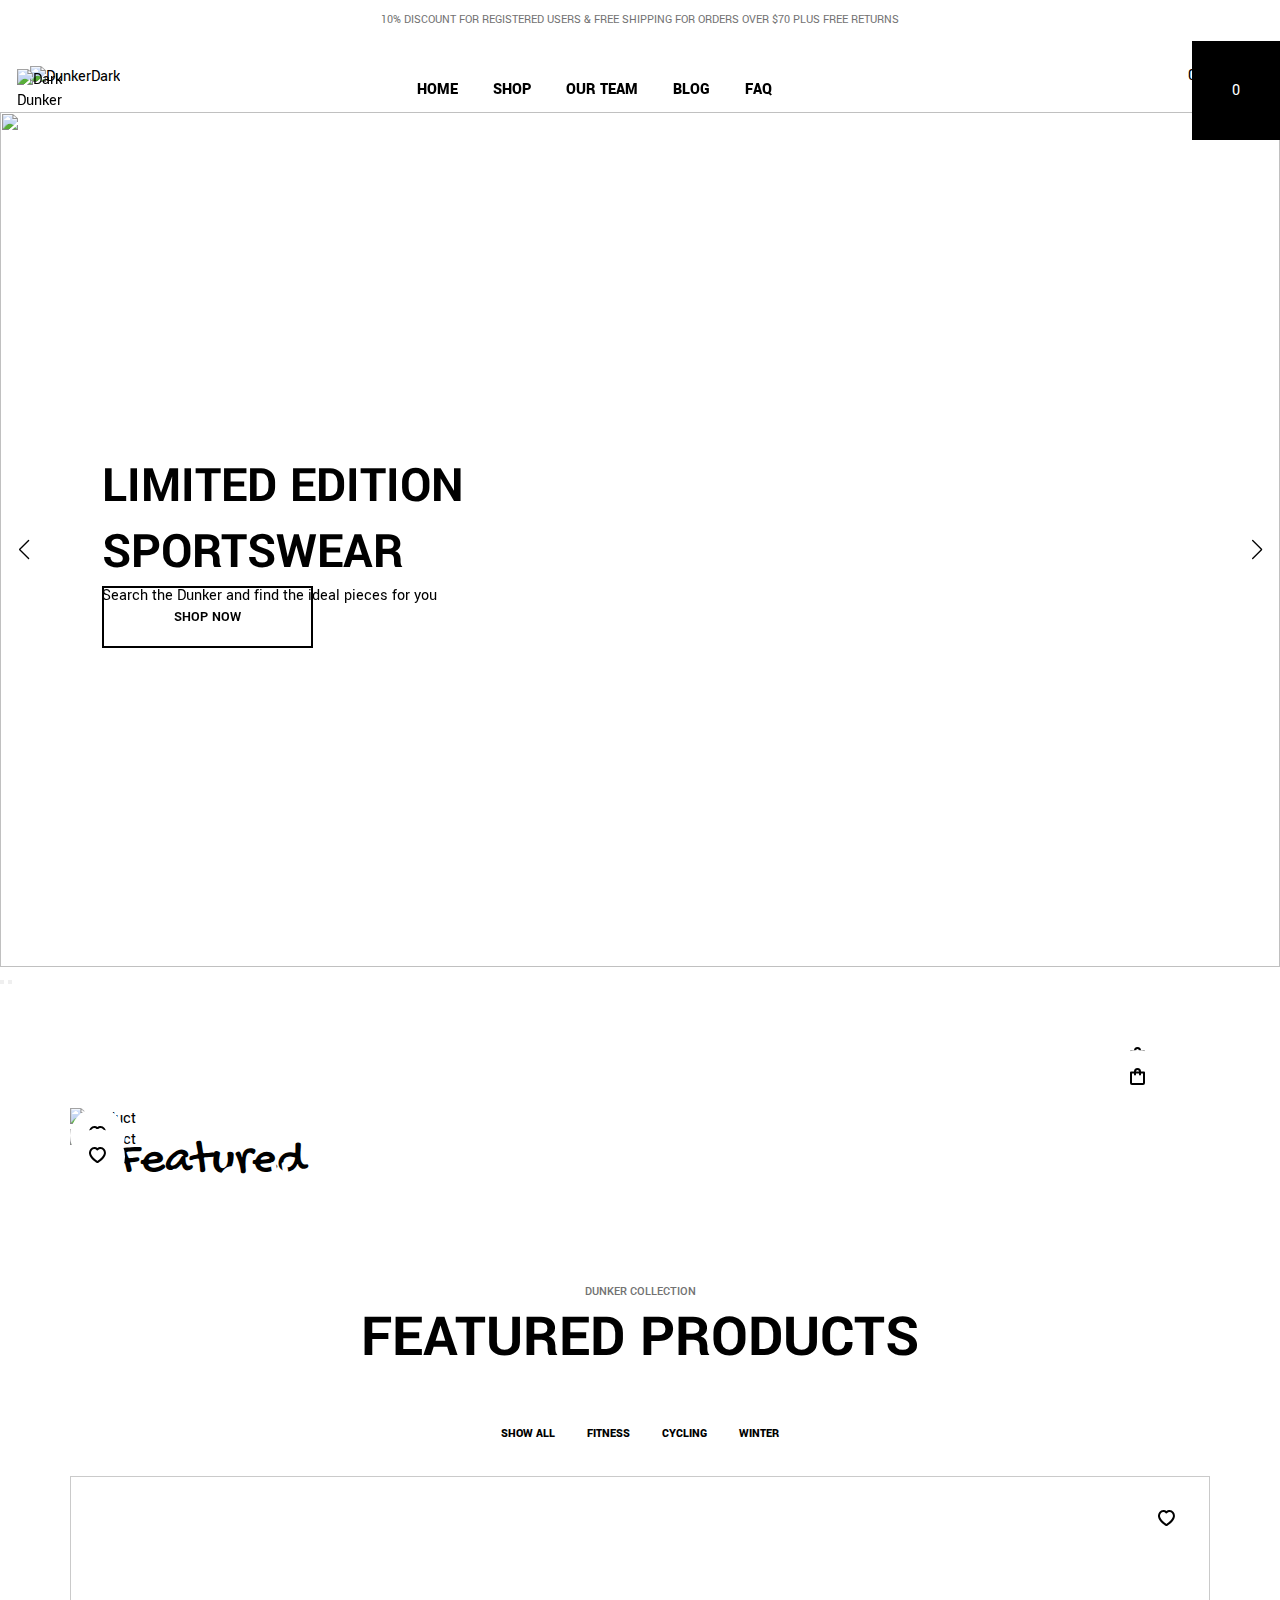
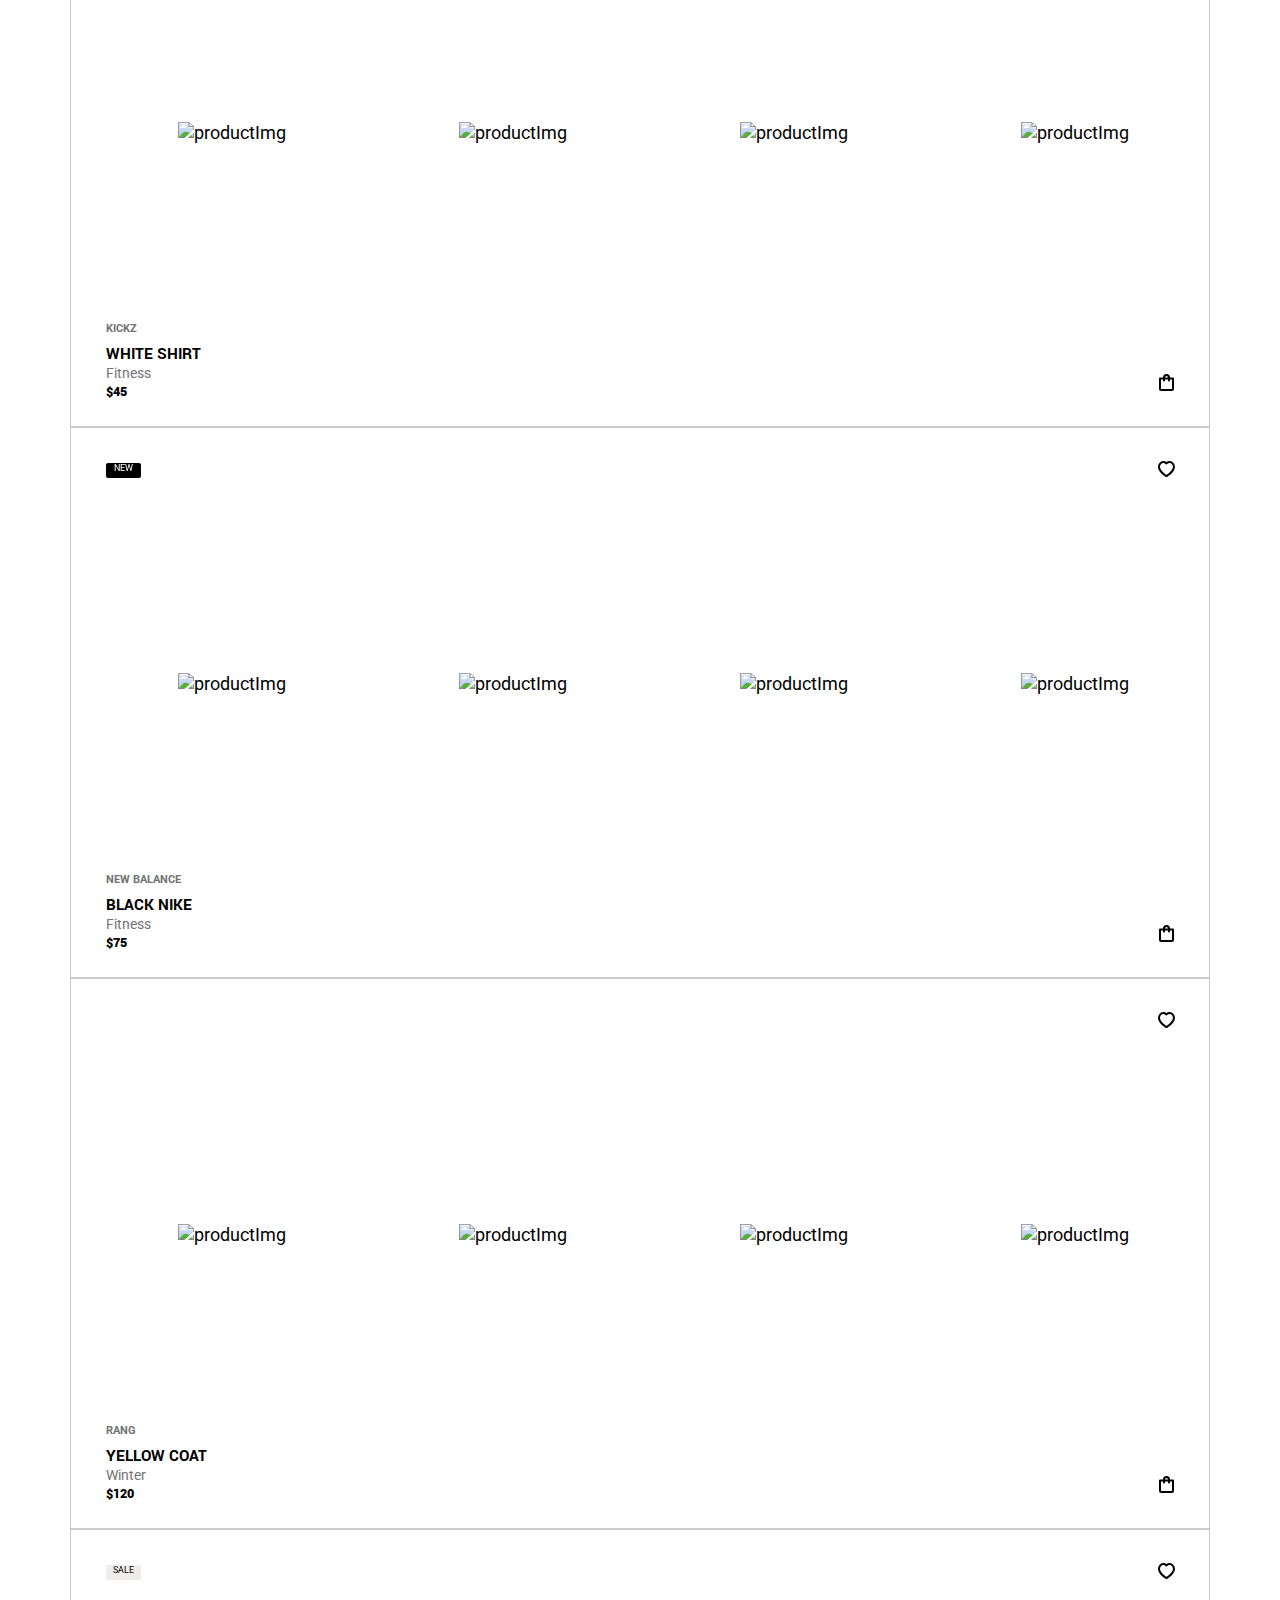
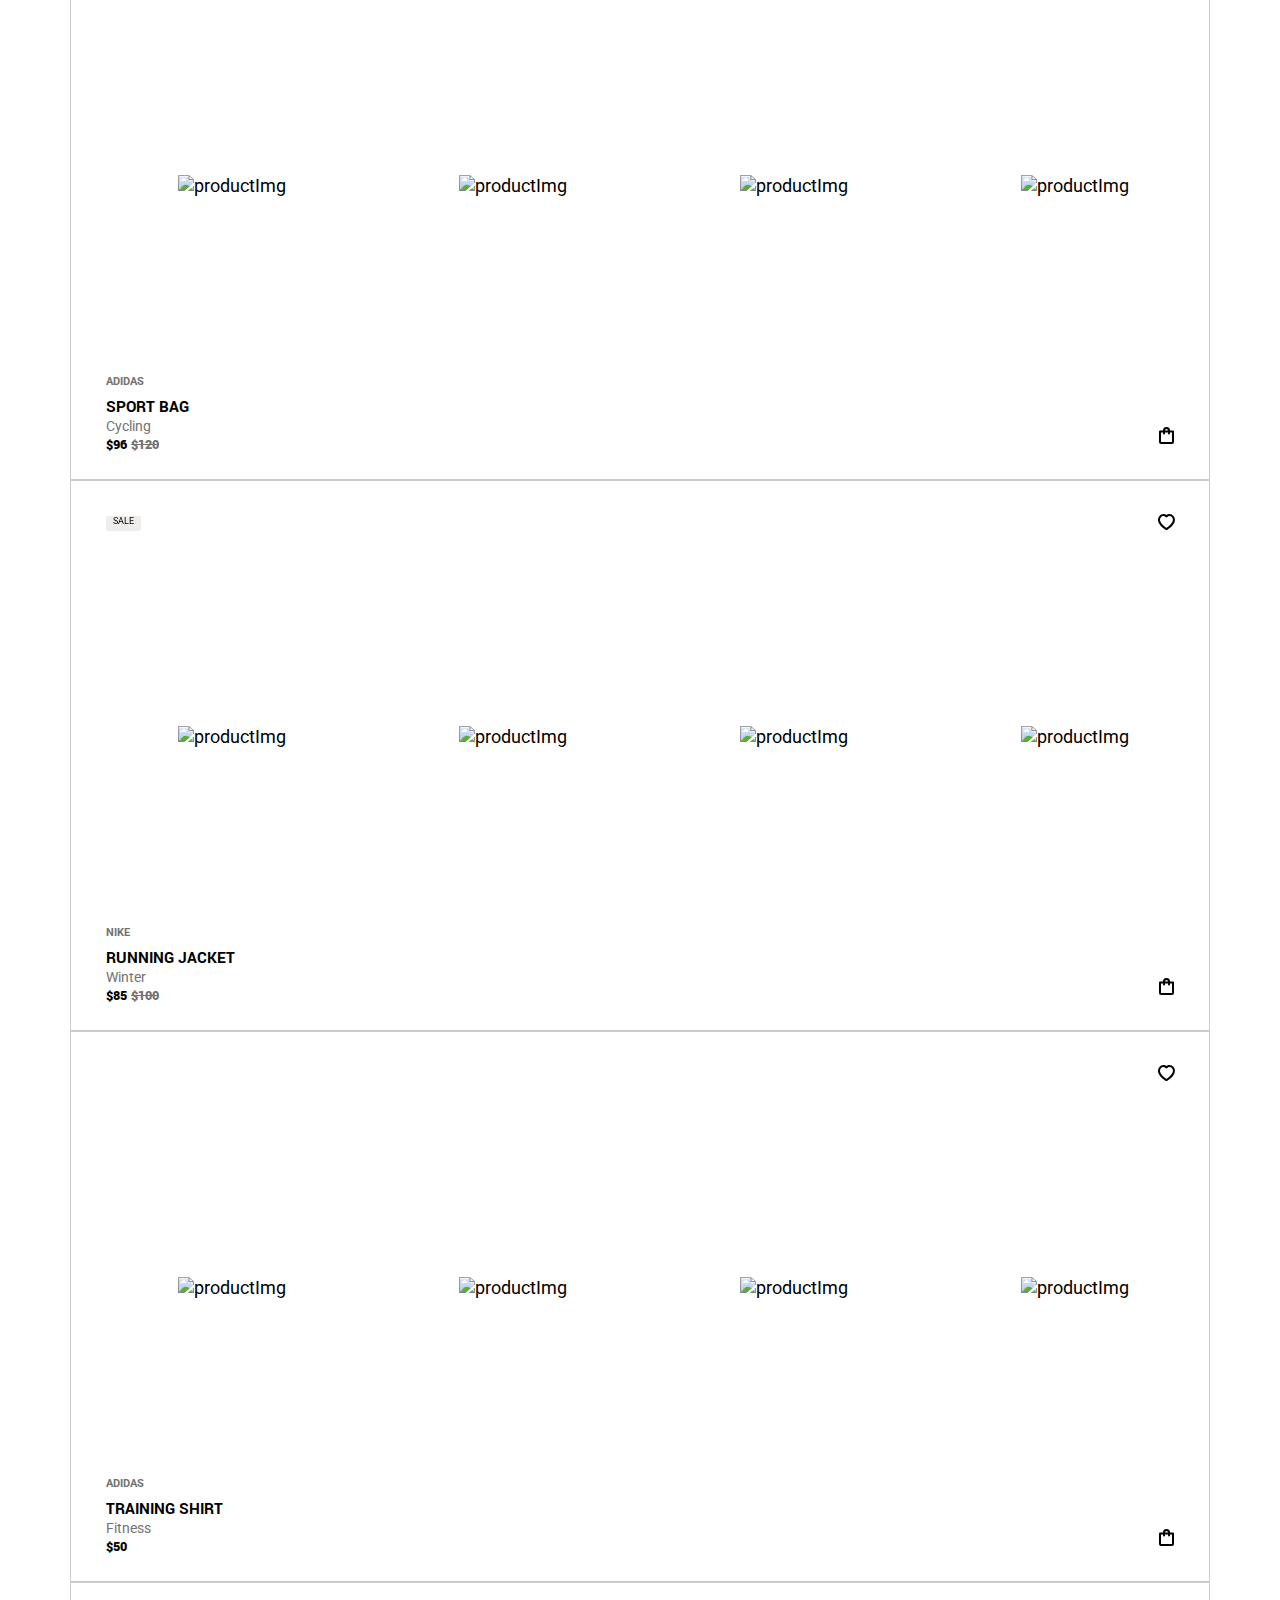
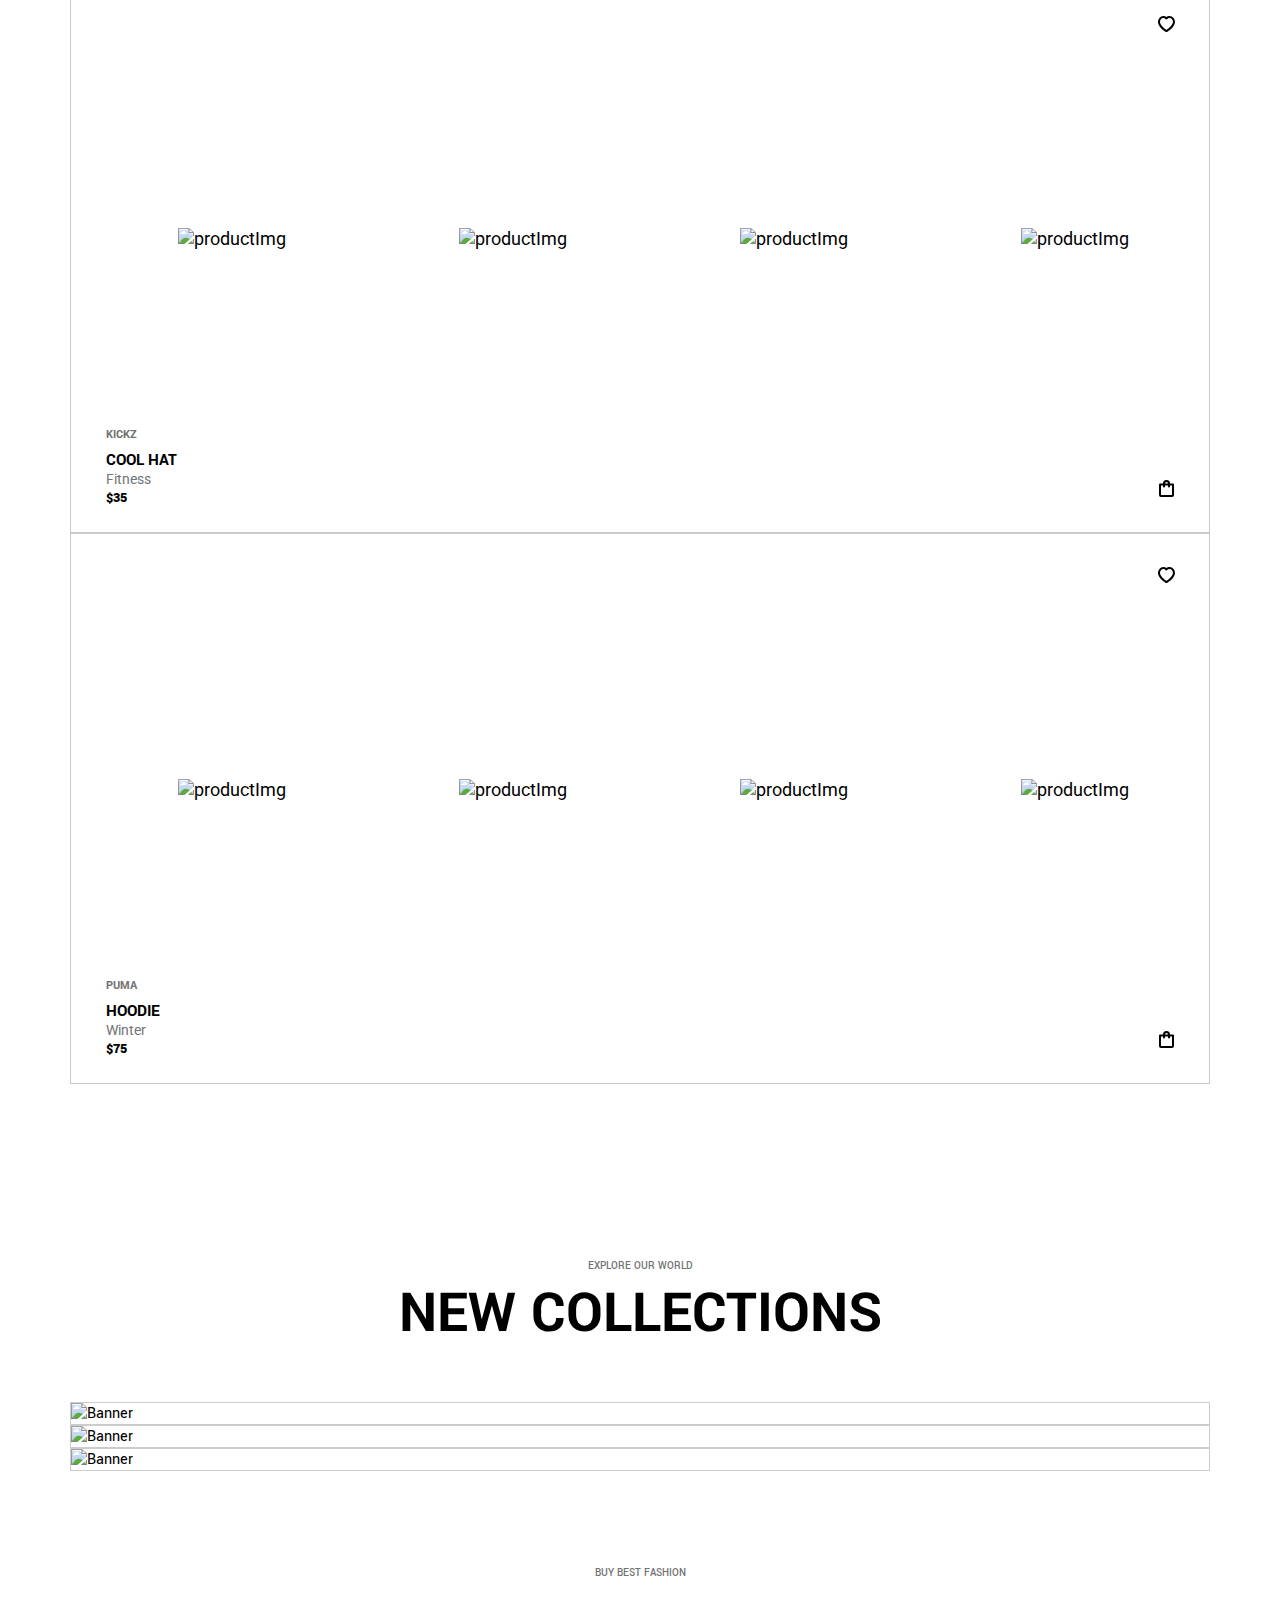
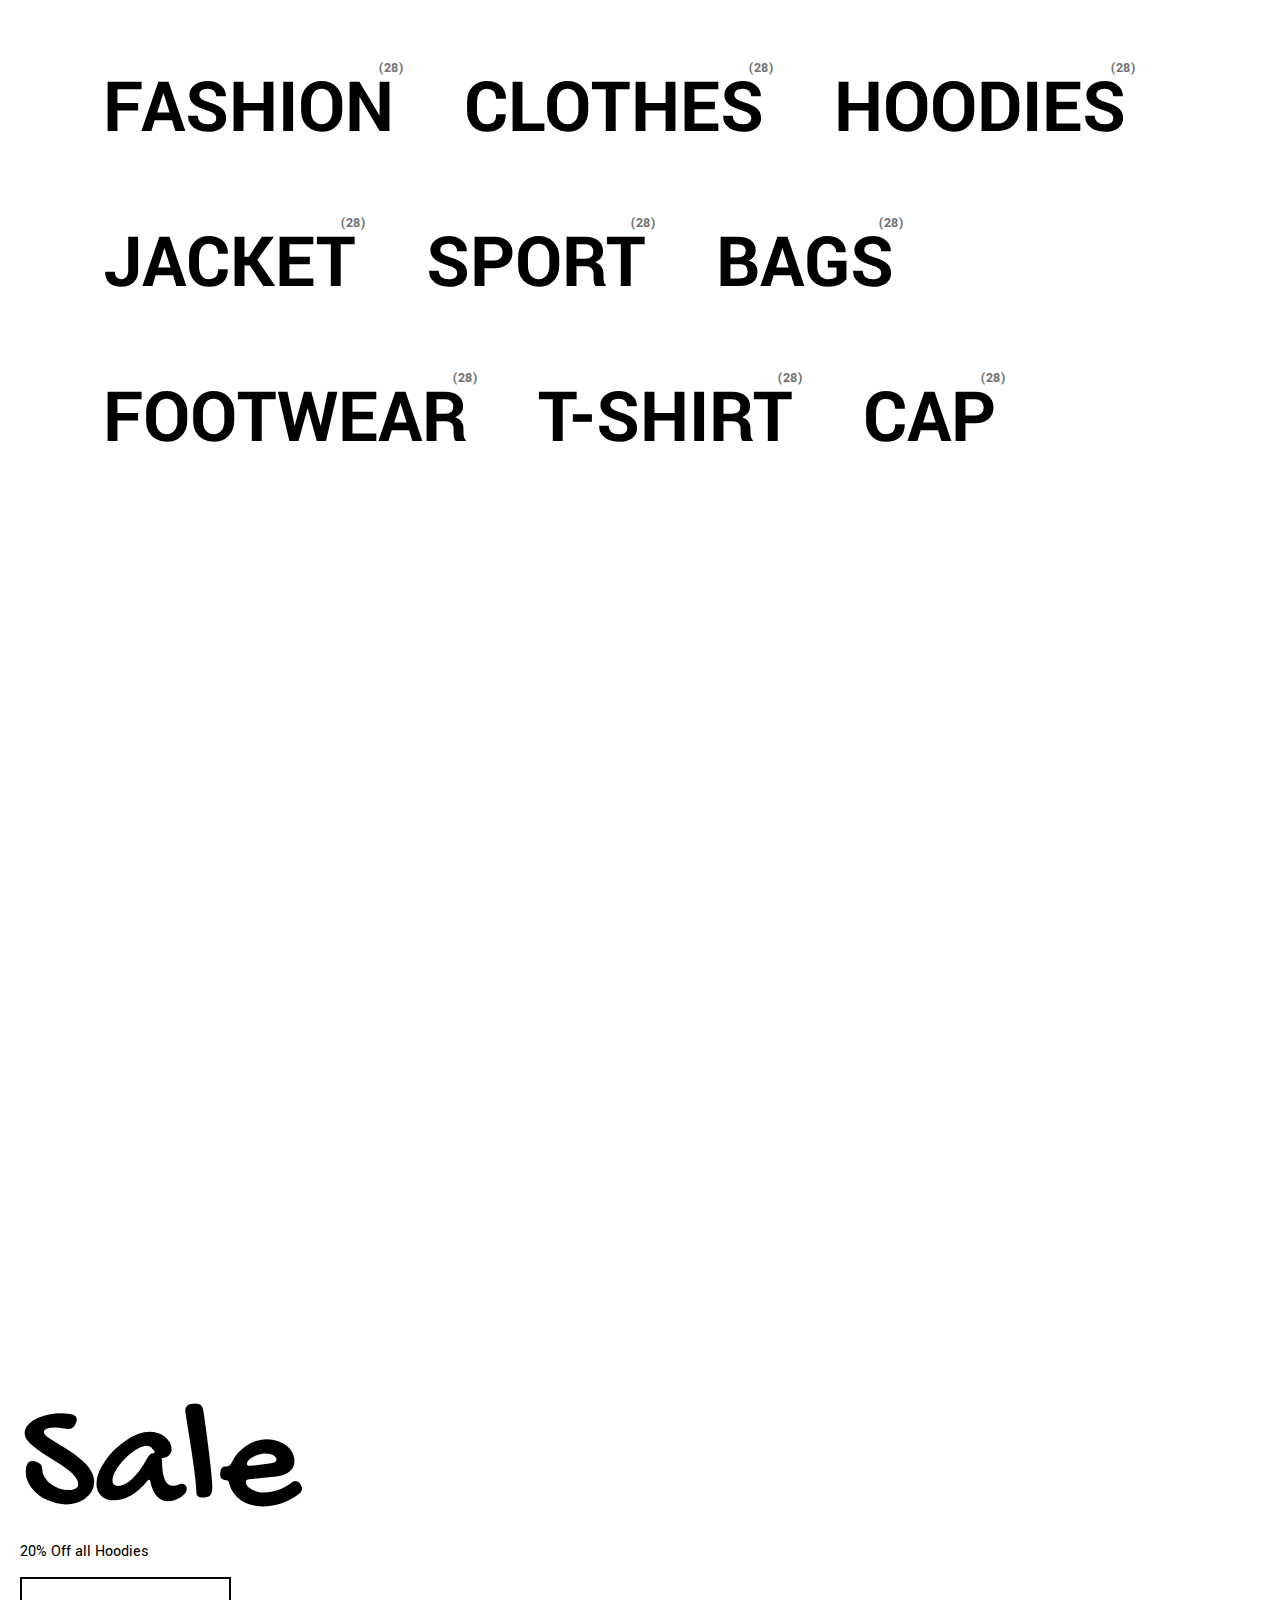
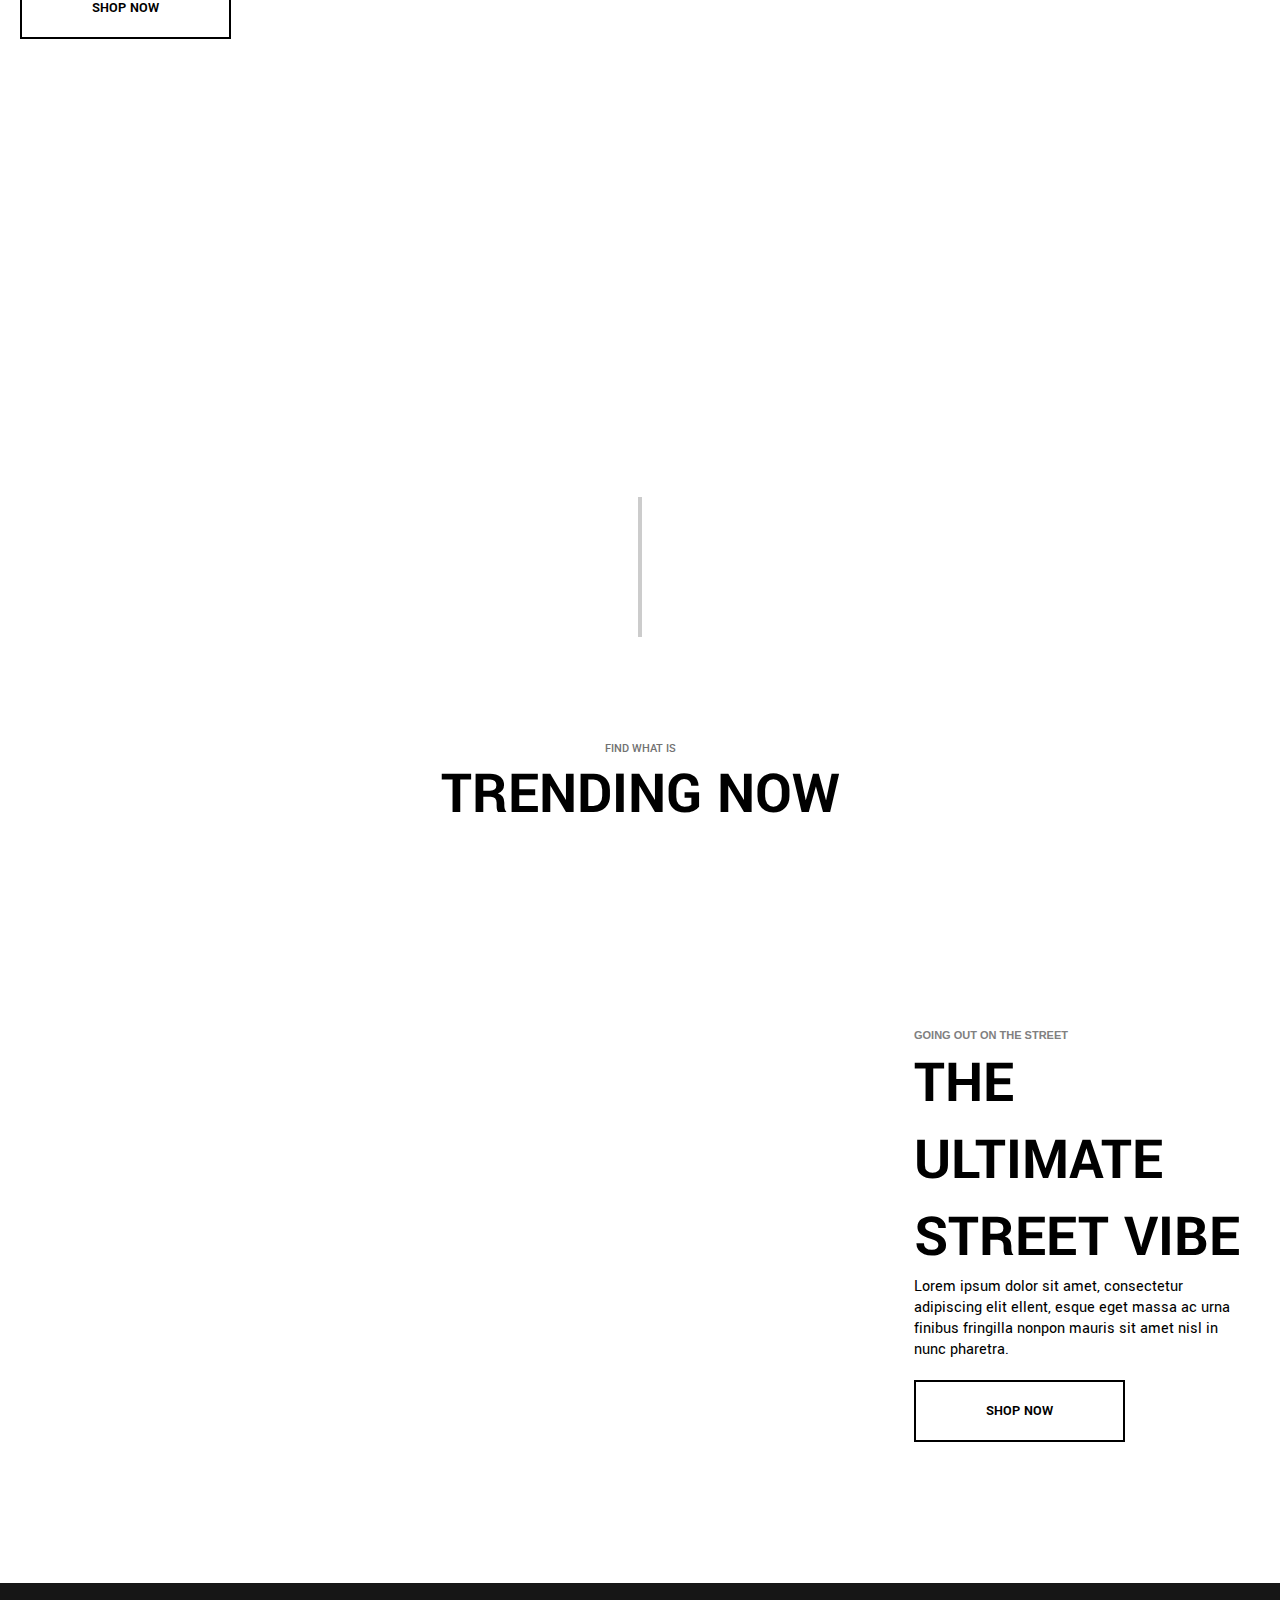
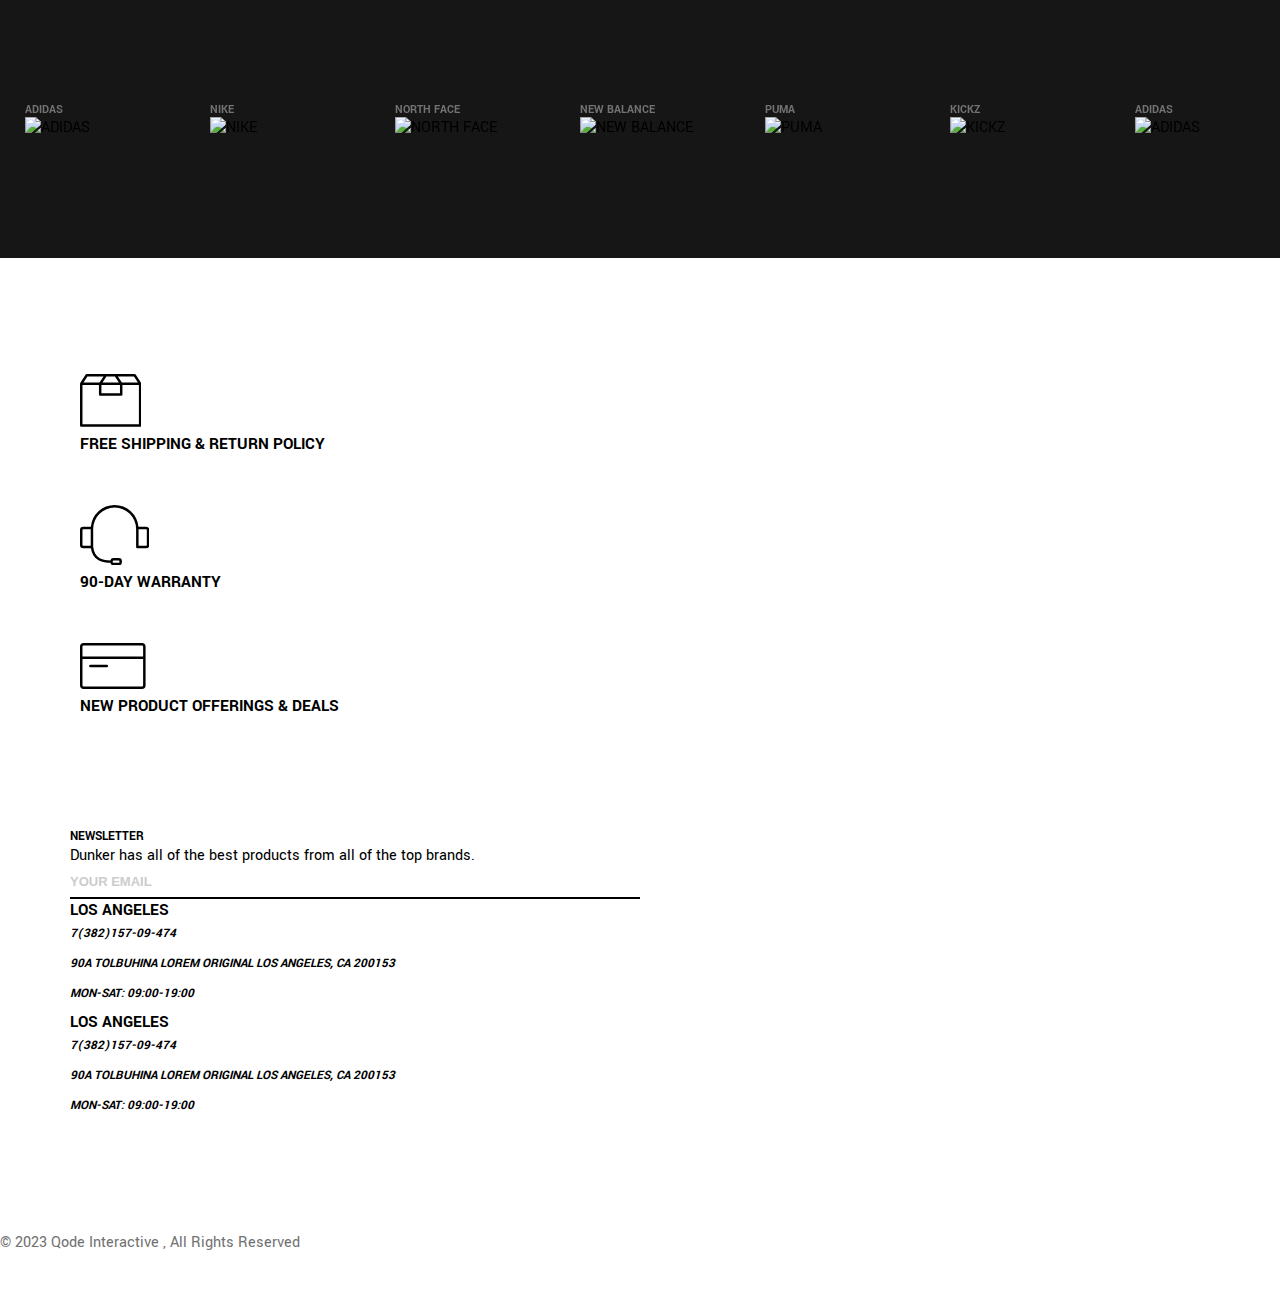
==== index.html @ 29e7e7d9 "d" ====
<!DOCTYPE html>
<html lang="en">
  <head>
    <meta charset="UTF-8" />
    <meta name="viewport" content="width=device-width, initial-scale=1.0" />
    <title>Dunker – Fashion and Clothing Shop Theme</title>
    <link
      rel="shortcut icon"
      href="./assets/img/cropped-favicon-32x32.png"
      type="image/x-icon"
    />
    <link
      rel="shortcut icon"
      href="./assets/img/cropped-favicon-32x32.png"
      type="image/x-icon"
    />
    <!-- Font Awesome -->
    <link
      rel="stylesheet"
      href="https://cdnjs.cloudflare.com/ajax/libs/font-awesome/6.4.2/css/all.min.css"
      integrity="sha512-z3gLpd7yknf1YoNbCzqRKc4qyor8gaKU1qmn+CShxbuBusANI9QpRohGBreCFkKxLhei6S9CQXFEbbKuqLg0DA=="
      crossorigin="anonymous"
      referrerpolicy="no-referrer"
    />
    <link
      rel="stylesheet"
      href="https://cdnjs.cloudflare.com/ajax/libs/jQuery.mmenu/9.3.0/mmenu.min.css"
      integrity="sha512-nNatP1G6CEh43irXY/GN4cDcLRX/R0jAYAV/ulFZcotSXcuIQE5Do4TuDOYNAD2SCIpmIbaYSllyjTysSCkpEw=="
      crossorigin="anonymous"
      referrerpolicy="no-referrer"
    />
    <!-- Swiper -->
    <link
      rel="stylesheet"
      href="https://cdn.jsdelivr.net/npm/swiper@11/swiper-bundle.min.css"
    />
    <!-- Bootstrap 5 -->
    <link
      href="https://cdn.jsdelivr.net/npm/bootstrap@5.3.2/dist/css/bootstrap.min.css"
      rel="stylesheet"
      integrity="sha384-T3c6CoIi6uLrA9TneNEoa7RxnatzjcDSCmG1MXxSR1GAsXEV/Dwwykc2MPK8M2HN"
      crossorigin="anonymous"
    />
    <!-- CSS -->
    <link rel="stylesheet" href="./assets/css/main.css" />
    <style>
      .overlay {
        height: 100%;
        width: 100%;
        position: fixed;
        top: 0;
        left: 0;
        background-color: rgba(187, 187, 187, 0.9);  
        overflow-x: hidden;  
        overflow-y: hidden; 
        transition: 0.5s;  
        display: none;  
        z-index: 9999;  
      }
 
      .overlay-content {
        position: relative;
        top: 25%;
        width: 80%;
        text-align: center;
        margin-top: 30px;
        margin: auto;
      }

      .overlay input[type="text"] {
        padding: 15px;
        font-size: 17px;
        border: none;
        width: 80%;
        background: white;
      }

      .overlay button[type="button"] {
        padding: 15px;
        font-size: 17px;
        border: none;
        background: #000000;
        color: rgb(255, 255, 255);
        cursor: pointer;
      }

      .overlay button[type="button"]:hover {
        background: #2d2d2d;
      }
 
      .closebtn {
        position: absolute;
        top: 20px;
        right: 45px;
        font-size: 60px;
        cursor: pointer;
        color: rgb(0, 0, 0);
      }
      .closebtn:hover {
        color:  #2d2d2d;;
      }
      body.no-scroll {
        overflow: hidden;
      }
 
@media screen and (max-width: 768px) {
  .overlay-content {
    top: 15%; /* Adjust vertical position */
    width: 90%; /* Increase width for smaller screens */
  }

  .closebtn {
    font-size: 30px; /* Further reduce close button size */
  }

  .overlay input[type="text"], 
  .overlay button[type="button"] {
    padding: 12px; /* Reduce padding */
    font-size: 16px; /* Adjust font size */
  }
}

@media screen and (max-width: 480px) {
  .overlay-content {
    top: 10%; /* Further adjust vertical position */
  }

  .overlay input[type="text"], 
  .overlay button[type="button"] {
    padding: 10px; /* Reduce padding */
    font-size: 14px; /* Further adjust font size */
  }}
  .account-container {
  position: relative;
  display: inline-block;
}

.account-dropdown {
  display: none;
  position: absolute;
  top: 100%;
  left: 50%;
  transform: translateX(-50%);
  width: 200px;
  background-color: white;
  border: 1px solid #ddd;
  box-shadow: 0 8px 16px rgba(0, 0, 0, 0.2);
  padding: 10px;
  z-index: 1000;
}

.account-container:hover .account-dropdown {
  display: block;
}

.account-dropdown p {
  margin: 0;
  padding: 5px 0;
}

.account-dropdown .name {
  font-weight: bold;
}

.account-dropdown .position {
  font-size: 0.9em;
  color: gray;
}

.account-dropdown .btn {
  margin-top: 10px;
  padding: 5px 10px;
  background-color: #000000;
  color: white;
  border: none;
  cursor: pointer;
  width: 100%;
}

.account-dropdown .btn:hover {
  background-color: #3c3d3d;
}

    </style>
  </head>

  <body>
    <!-- Header Section Start -->
    <header id="header">
      <div class="discount-message d-lg-block d-none">
        <a href="#" class="message">
          10% DISCOUNT FOR REGISTERED USERS & FREE SHIPPING FOR ORDERS OVER $70
          PLUS FREE RETURNS
        </a>
        <button class="close-btn">
          <i class="fa-solid fa-xmark"></i>
        </button>
      </div>
      <!-- Navbar Start -->
      <nav id="nav" class="d-lg-block d-none">
        <div class="navbar-container">
          <div class="leftside-nav">
            <div class="logo">
              <img
                src=" https://dunker.qodeinteractive.com/wp-content/uploads/2023/02/Dunker-logo-dark.png"
                alt="Dark Dunker"
              />
            </div>
          </div>
          <div class="middle-nav">
            <ul class="navbar-items">
              <li class="navbar-item active">
                <a href="#" class="navbar-link">HOME</a>
              </li>
              <li class="navbar-item">
                <a href="#" class="navbar-link">SHOP</a>
                <div class="multiple">
                  <ul class="multiple-subMenu text-uppercase">
                    <li class="multiple-subMenu-items">
                      <span href="#" class="multiple-subMenu-heading">
                        Product Types
                      </span>
                      <ul class="multiple-subMenu-item text-uppercase">
                        <li class="multiple-item">
                          <a href="#" class="multiple-link">STANDARD</a>
                        </li>
                        <li class="multiple-item">
                          <a href="#" class="multiple-link">NEW PRODUCT</a>
                        </li>
                        <li class="multiple-item">
                          <a href="#" class="multiple-link">SALE PRODUCT</a>
                        </li>
                        <li class="multiple-item">
                          <a href="#" class="multiple-link">SOLD PRODUCT</a>
                        </li>
                        <li class="multiple-item">
                          <a href="#" class="multiple-link">FIXED INFO</a>
                        </li>
                        <li class="multiple-item">
                          <a href="#" class="multiple-link">VIRTUAL</a>
                        </li>
                      </ul>
                    </li>
                    <li class="multiple-subMenu-items">
                      <span href="#" class="multiple-subMenu-heading">
                        Contact Us
                      </span>
                      <ul class="multiple-subMenu-item text-uppercase">
                        <li class="multiple-item">
                          <a href="#" class="multiple-link">Contact Us</a>
                        </li>
                        <li class="multiple-item">
                          <a href="#" class="multiple-link">Our Brands</a>
                        </li>
                        <li class="multiple-item">
                          <a href="#" class="multiple-link">
                            Terms & Conditions
                          </a>
                        </li>
                        <li class="multiple-item">
                          <a href="#" class="multiple-link">About Us</a>
                        </li>
                      </ul>
                    </li>
                  </ul>
                </div>
              </li>
              <li class="navbar-item">
                <a href="#" class="navbar-link">OUR TEAM</a>
                <ul class="subMenu text-uppercase">
                  <li class="subMenu-item">
                    <a href="#" class="subMenu-link">Contact Us</a>
                  </li>
                  <li class="subMenu-item">
                    <a href="#" class="subMenu-link">Our Brands</a>
                  </li>
                  <li class="subMenu-item">
                    <a href="#" class="subMenu-link">Terms & Conditions</a>
                  </li>
                  <li class="subMenu-item">
                    <a href="#" class="subMenu-link">About Us</a>
                  </li>
                </ul>
              </li>
              <li class="navbar-item">
                <a href="#" class="navbar-link">BLOG</a>
              </li>
              <li class="navbar-item">
                <a href="#" class="navbar-link">FAQ</a>
              </li>
            </ul>
          </div>
          <div class="rightside-nav">
            <div class="action-icons">
              <span
                style="cursor: pointer"
                class="search"
                onclick="openSearch()"
              >
                <i class="fa-solid fa-magnifying-glass"></i>
              </span>

              <div id="searchOverlay" class="overlay">
                <span class="closebtn" onclick="closeSearch()"
                  ><i class="fa-solid fa-xmark"></i
                ></span>
                <div class="overlay-content">
                  <h1>What are you looking for?</h1>
                  <input
                    id="searchInput"
                    type="text"
                    placeholder="Search..."
                    onkeydown="checkEnter(event)"
                  />
                  <button type="button" onclick="performSearch()">
                    Search
                  </button>
                </div>
              </div>

              <div class="account-container">
                <span style="cursor: pointer" class="account">
                  <i class="fa-regular fa-user"></i>
                </span>
                <div class="account-dropdown">
                  <p class="name">John Doe</p>
                  <p class="position">Software Engineer</p>
                  <button class="btn">View Profile</button>
                </div>
              </div>
              
              <a href="./wishlist.html">
                <span class="wish"><i class="fa-regular fa-heart"></i></span>
              </a>
            </div>
            <div class="basket basket-btn">
              <span
                class="basket-icon d-flex justify-content-center align-items-center gap-1"
              >
                <i class="fa-solid fa-basket-shopping"></i>
                <span class="count-basket">0</span>
              </span>
              <div class="basket-container"></div>
            </div>
          </div>
        </div>
      </nav>
      <!-- Navbar End -->

      <!-- Mobile Nav Start-->
      <div class="mobile-header d-block d-lg-none">
        <div class="mobile-header-top">
          <div class="mobile-nav-container">
            <div class="mobile-nav-left">
              <a href="./index.html">
                <div class="dark-logo">
                  <img
                    src="https://dunker.qodeinteractive.com/wp-content/uploads/2023/01/Mobile-logo.png"
                    alt="DunkerDark"
                  />
                </div>
              </a>
            </div>
            <div class="mobile-nav-right">
              <div class="mobile-nav-actions">
                <div class="search">
                  <i class="fa-solid fa-magnifying-glass"></i>
                </div>
                <div class="mobile-nav-basket">
                  <a
                    href="#"
                    class="basket-btn basket-icon d-flex justify-content-center align-items-center gap-1"
                  >
                    <i class="fa-solid fa-basket-shopping"></i>
                    <span class="count-basket">0</span>
                  </a>
                  <div class="basket-container"></div>
                </div>
                <div class="menu-btn">
                  <div class="menu-btn__burger"></div>
                </div>
              </div>
            </div>
          </div>
        </div>
        <nav id="mobile-nav" class="mobile-navbar">
          <ul class="mobile-navbar-items">
            <li class="mobile-navbar-item text-uppercase">
              <a href="#" class="mobile-navbar-link">
                Home
                <span class="right-chevron">
                  <i class="fa-solid fa-chevron-right"></i>
                </span>
              </a>
            </li>
            <li class="mobile-navbar-item text-uppercase">
              <a href="#" class="mobile-navbar-link">
                Shop
                <span class="right-chevron">
                  <i class="fa-solid fa-chevron-right"></i>
                </span>
              </a>
              <ul class="mobile-subMenu-items">
                <li class="mobile-subMenu-item text-uppercase">
                  <a href="#" id="sup" class="mobile-subMenu-link">
                    Product Types
                  </a>
                </li>
                <li class="mobile-subMenu-item text-uppercase">
                  <a href="#" class="mobile-subMenu-link">Contact Us</a>
                </li>
                <li class="mobile-subMenu-item text-uppercase">
                  <a href="#" class="mobile-subMenu-link">Terms & Conditions</a>
                </li>
              </ul>
            </li>
            <li class="mobile-navbar-item text-uppercase">
              <a href="#" class="mobile-navbar-link">
                Our Team
                <span class="right-chevron">
                  <i class="fa-solid fa-chevron-right"></i>
                </span>
              </a>
              <ul class="mobile-subMenu-items">
                <li class="mobile-subMenu-item">
                  <a href="#" class="mobile-subMenu-link">Contact Us</a>
                </li>
                <li class="mobile-subMenu-item text-uppercase">
                  <a href="#" class="mobile-subMenu-link">Our Brands</a>
                </li>
                <li class="mobile-subMenu-item text-uppercase">
                  <a href="#" class="mobile-subMenu-link">Terms & Conditions</a>
                </li>
              </ul>
            </li>
            <li class="mobile-navbar-item text-uppercase">
              <a href="#" class="mobile-navbar-link">
                Blog
                <span class="right-chevron">
                  <i class="fa-solid fa-chevron-right"></i>
                </span>
              </a>
            </li>
            <li class="mobile-navbar-item text-uppercase">
              <a href="#" class="mobile-navbar-link">
                Faq
                <span class="right-chevron">
                  <i class="fa-solid fa-chevron-right"></i>
                </span>
              </a>
            </li>
          </ul>
        </nav>
      </div>
      <!-- Mobile Nav End-->

      <!-- Basket Sidebar -->
      <div class="basket-sidebar">
        <div class="basket-sidebar-content">
          <div class="basket-sidebar-header">
            <h4>Shopping Cart</h4>
            <a href="#" class="button-close mb-2">
              <i class="fa-solid fa-x"></i>
            </a>
          </div>
          <div class="basket-products">
            <div class="basket-product">
              <a class="basket-img" href="#">
                <img
                  src="https://dunker.qodeinteractive.com/wp-content/uploads/2022/12/shop-list-filter-1-600x750.jpg"
                  alt="Product"
                />
              </a>
              <div class="basket-product-content">
                <a href="#" class="product-category">Fitness</a>
                <a href="#" class="product-item">WHITE SHIRT</a>
                <span class="product-cost">$45</span>
              </div>
              <a href="#" class="remove-basket">
                <i class="fa-solid fa-x"></i>
              </a>
            </div>
            <div class="basket-product">
              <a class="basket-img" href="#">
                <img
                  src="https://dunker.qodeinteractive.com/wp-content/uploads/2022/12/shop-list-filter-1-600x750.jpg"
                  alt="Product"
                />
              </a>
              <div class="basket-product-content">
                <a href="#" class="product-category">Fitness</a>
                <a href="#" class="product-item">WHITE SHIRT</a>
                <span class="product-cost">$45</span>
              </div>
              <a href="#" class="remove-basket">
                <i class="fa-solid fa-x"></i>
              </a>
            </div>
            <div class="basket-product">
              <a class="basket-img" href="#">
                <img
                  src="https://dunker.qodeinteractive.com/wp-content/uploads/2022/12/shop-list-filter-1-600x750.jpg"
                  alt="Product"
                />
              </a>
              <div class="basket-product-content">
                <a href="#" class="product-category">Fitness</a>
                <a href="#" class="product-item">WHITE SHIRT</a>
                <span class="product-cost">$45</span>
              </div>
              <a href="#" class="remove-basket">
                <i class="fa-solid fa-x"></i>
              </a>
            </div>
            <div class="basket-product">
              <a class="basket-img" href="#">
                <img
                  src="https://dunker.qodeinteractive.com/wp-content/uploads/2022/12/shop-list-filter-1-600x750.jpg"
                  alt="Product"
                />
              </a>
              <div class="basket-product-content">
                <a href="#" class="product-category">Fitness</a>
                <a href="#" class="product-item">WHITE SHIRT</a>
                <span class="product-cost">$45</span>
              </div>
              <a href="#" class="remove-basket">
                <i class="fa-solid fa-x"></i>
              </a>
            </div>
            <div class="basket-product">
              <a class="basket-img" href="#">
                <img
                  src="https://dunker.qodeinteractive.com/wp-content/uploads/2022/12/shop-list-filter-1-600x750.jpg"
                  alt="Product"
                />
              </a>
              <div class="basket-product-content">
                <a href="#" class="product-category">Fitness</a>
                <a href="#" class="product-item">WHITE SHIRT</a>
                <span class="product-cost">$45</span>
              </div>
              <a href="#" class="remove-basket">
                <i class="fa-solid fa-x"></i>
              </a>
            </div>
            <div class="basket-product">
              <a class="basket-img" href="#">
                <img
                  src="https://dunker.qodeinteractive.com/wp-content/uploads/2022/12/shop-list-filter-1-600x750.jpg"
                  alt="Product"
                />
              </a>
              <div class="basket-product-content">
                <a href="#" class="product-category">Fitness</a>
                <a href="#" class="product-item">WHITE SHIRT</a>
                <span class="product-cost">$45</span>
              </div>
              <a href="#" class="remove-basket">
                <i class="fa-solid fa-x"></i>
              </a>
            </div>
          </div>
          <div class="basket-total">
            <span>Subtotal:</span>
            <span class="amount">0</span>
          </div>
          <div class="basket-buttons">
            <a href="#" class="custom-button">View Cart & Checkout</a>
          </div>
        </div>
      </div>

      <!-- Hero Slider -->
      <div class="swiper mySwiper">
        <div class="swiper-wrapper">
          <div class="swiper-slide">
            <div class="slider-title">
              <h1 class="slider-heading">LIMITED EDITION SPORTSWEAR</h1>
              <p class="pb-4">
                Search the Dunker and find the ideal pieces for you
              </p>
              <a href="#" class="custom-button">SHOP NOW</a>
            </div>
            <div class="overlay"></div>
            <img
              src="https://dunker.qodeinteractive.com/wp-content/uploads/2023/01/h1-rev-img-1.jpg"
            />
          </div>
          <div class="swiper-slide">
            <div class="slider-title">
              <h1 class="slider-heading">LIMITED EDITION SPORTSWEAR</h1>
              <p class="pb-4">
                Search the Dunker and find the ideal pieces for you
              </p>
              <a href="#" class="custom-button">SHOP NOW</a>
            </div>
            <div class="overlay"></div>
            <img
              src="https://dunker.qodeinteractive.com/wp-content/uploads/2023/01/h1-rev-img-2.jpg"
            />
          </div>
          <div class="swiper-slide">
            <div class="slider-title">
              <h1 class="slider-heading">uv protective clothes</h1>
              <p class="pb-4">
                Search the Dunker and find the ideal pieces for you
              </p>
              <a href="#" class="custom-button">SHOP NOW</a>
            </div>
            <div class="overlay"></div>
            <img
              src="https://dunker.qodeinteractive.com/wp-content/uploads/2023/01/h1-rev-img-3.jpg"
            />
          </div>
        </div>
        <button class="border-0"><div class="swiper-button-next"></div></button>
        <button class="border-0"><div class="swiper-button-prev"></div></button>
        <div class="autoplay-progress d-lg-flex d-none">
          <svg viewBox="0 0 48 48">
            <circle cx="24" cy="24" r="20"></circle>
          </svg>
          <span></span>
        </div>
        <!-- <div class="swiper-pagination"></div> -->
      </div>
    </header>
    <!-- Header Section End -->

    <!-- Main Start -->
    <main id="main">
      <!-- featured section start  -->
      <section id="featured">
        <div class="featured-container">
          <div class="row">
            <div class="product-card col-lg-6 col-md-12" data="fashion">
              <button class="add-to-fav-button">
                <svg
                  xmlns="http://www.w3.org/2000/svg"
                  width="16.932"
                  height="16"
                  viewBox="0 0 16.932 16"
                >
                  <path
                    d="M8.467 16a1.756 1.756 0 0 1-.94-.273c-.67-.422-6.576-4.254-7.425-8.776a6.154 6.154 0 0 1 1.27-4.977A5.177 5.177 0 0 1 5.356 0a4.369 4.369 0 0 1 3.111 1.086A4.185 4.185 0 0 1 11.577 0a5.18 5.18 0 0 1 3.983 1.973 6.157 6.157 0 0 1 1.269 4.977c-.849 4.522-6.755 8.354-7.426 8.777a1.753 1.753 0 0 1-.936.273ZM5.356 2A3.186 3.186 0 0 0 2.92 3.241a4.133 4.133 0 0 0-.853 3.341c.646 3.439 5.543 6.806 6.4 7.371.857-.565 5.754-3.932 6.4-7.371a4.136 4.136 0 0 0-.851-3.341A3.192 3.192 0 0 0 11.577 2a3.021 3.021 0 0 0-2.354 1.122 1 1 0 0 1-.756.346 1 1 0 0 1-.756-.345A3.024 3.024 0 0 0 5.356 2Z"
                  ></path>
                </svg>
              </button>
              <a href="./product-detail.html?id=15">
                <span id="">Featured</span>
                <img
                  src="https://dunker.qodeinteractive.com/wp-content/uploads/2022/12/main-home-product-1.jpg"
                  alt="product"
                />
              </a>
              <div class="product-card-details">
                <a href="./product-detail.html?id=15"> </a>
                <div class="product-detail-content">
                  <a href="./product-detail.html?id=15"> </a
                  ><a href="#">salomon</a>
                  <a class="product-detail-title">CASUAL T-SHIRT</a>
                  <a href="#">fashion</a>
                </div>
                <p>$180</p>
              </div>
              <button class="add-to-basket-button">
                <svg
                  xmlns="http://www.w3.org/2000/svg"
                  width="15"
                  height="17"
                  viewBox="0 0 15 17"
                >
                  <path
                    d="M14 3.5h-3a3.5 3.5 0 0 0-7 0H1a1 1 0 0 0-1 1V15a2 2 0 0 0 2 2h11a2 2 0 0 0 2-2V4.5a1 1 0 0 0-1-1ZM7.5 2A1.5 1.5 0 0 1 9 3.5H6A1.5 1.5 0 0 1 7.5 2ZM13 15H2V5.5h2v1a1 1 0 0 0 2 0v-1h3v1a1 1 0 0 0 2 0v-1h2Z"
                  ></path>
                </svg>
              </button>
            </div>
            <div class="product-card col-lg-6 col-md-12" data="fashion">
              <button class="add-to-fav-button">
                <svg
                  xmlns="http://www.w3.org/2000/svg"
                  width="16.932"
                  height="16"
                  viewBox="0 0 16.932 16"
                >
                  <path
                    d="M8.467 16a1.756 1.756 0 0 1-.94-.273c-.67-.422-6.576-4.254-7.425-8.776a6.154 6.154 0 0 1 1.27-4.977A5.177 5.177 0 0 1 5.356 0a4.369 4.369 0 0 1 3.111 1.086A4.185 4.185 0 0 1 11.577 0a5.18 5.18 0 0 1 3.983 1.973 6.157 6.157 0 0 1 1.269 4.977c-.849 4.522-6.755 8.354-7.426 8.777a1.753 1.753 0 0 1-.936.273ZM5.356 2A3.186 3.186 0 0 0 2.92 3.241a4.133 4.133 0 0 0-.853 3.341c.646 3.439 5.543 6.806 6.4 7.371.857-.565 5.754-3.932 6.4-7.371a4.136 4.136 0 0 0-.851-3.341A3.192 3.192 0 0 0 11.577 2a3.021 3.021 0 0 0-2.354 1.122 1 1 0 0 1-.756.346 1 1 0 0 1-.756-.345A3.024 3.024 0 0 0 5.356 2Z"
                  ></path>
                </svg>
              </button>
              <a href="./product-detail.html?id=16">
                <span id="featured-text">New Collection</span>
                <img
                  src="https://dunker.qodeinteractive.com/wp-content/uploads/2022/12/main-home-product-2.jpg"
                  alt="product"
                />
              </a>
              <div class="product-card-details">
                <a href="./product-detail.html?id=16"> </a>
                <div class="product-detail-content">
                  <a href="./product-detail.html?id=16"> </a
                  ><a href="#">adidas</a>
                  <a class="product-detail-title">ADIDAS SNEAKERS</a>
                  <a href="#">fashion</a>
                </div>
                <p>$95</p>
              </div>
              <button class="add-to-basket-button">
                <svg
                  xmlns="http://www.w3.org/2000/svg"
                  width="15"
                  height="17"
                  viewBox="0 0 15 17"
                >
                  <path
                    d="M14 3.5h-3a3.5 3.5 0 0 0-7 0H1a1 1 0 0 0-1 1V15a2 2 0 0 0 2 2h11a2 2 0 0 0 2-2V4.5a1 1 0 0 0-1-1ZM7.5 2A1.5 1.5 0 0 1 9 3.5H6A1.5 1.5 0 0 1 7.5 2ZM13 15H2V5.5h2v1a1 1 0 0 0 2 0v-1h3v1a1 1 0 0 0 2 0v-1h2Z"
                  ></path>
                </svg>
              </button>
            </div>
          </div>
        </div>
      </section>
      <!-- featured section end  -->

      <!-- featured-products start -->
      <section id="featured-products">
        <div class="section-title">
          <span>dunker collection</span>
          <h2>Featured Products</h2>
        </div>
        <div class="featured-products-filter">
          <button class="show-all-btn">show all</button>
          <button class="filter-btn" data="fitness">fitness</button>
          <button class="filter-btn" data="cycling">cycling</button>
          <button class="filter-btn" data="winter">winter</button>
        </div>
        <div class="featured-products-container">
          <div class="row">
            <div
              class="featured-products-card col-lg-3 col-md-6 col-12"
              data="fitness"
            >
              <button class="add-to-fav-button">
                <svg
                  xmlns="http://www.w3.org/2000/svg"
                  width="16.932"
                  height="16"
                  viewBox="0 0 16.932 16"
                >
                  <path
                    d="M8.467 16a1.756 1.756 0 0 1-.94-.273c-.67-.422-6.576-4.254-7.425-8.776a6.154 6.154 0 0 1 1.27-4.977A5.177 5.177 0 0 1 5.356 0a4.369 4.369 0 0 1 3.111 1.086A4.185 4.185 0 0 1 11.577 0a5.18 5.18 0 0 1 3.983 1.973 6.157 6.157 0 0 1 1.269 4.977c-.849 4.522-6.755 8.354-7.426 8.777a1.753 1.753 0 0 1-.936.273ZM5.356 2A3.186 3.186 0 0 0 2.92 3.241a4.133 4.133 0 0 0-.853 3.341c.646 3.439 5.543 6.806 6.4 7.371.857-.565 5.754-3.932 6.4-7.371a4.136 4.136 0 0 0-.851-3.341A3.192 3.192 0 0 0 11.577 2a3.021 3.021 0 0 0-2.354 1.122 1 1 0 0 1-.756.346 1 1 0 0 1-.756-.345A3.024 3.024 0 0 0 5.356 2Z"
                  ></path>
                </svg>
              </button>

              <a href="./product-detail.html?id=1">
                <span class=""></span>
                <span class=""></span>

                <div
                  class="swiper productCardSlider swiper-initialized swiper-horizontal swiper-backface-hidden"
                >
                  <div
                    class="swiper-wrapper"
                    id="swiper-wrapper-c347a114ec1613e9"
                    aria-live="polite"
                  >
                    <div
                      class="swiper-slide swiper-slide-active"
                      role="group"
                      aria-label="1 / 5"
                      data-swiper-slide-index="0"
                      style="width: 251px; margin-right: 30px"
                    >
                      <img
                        src="https://dunker.qodeinteractive.com/wp-content/uploads/2022/12/shop-list-filter-1-800x975.jpg"
                        alt="productImg"
                      />
                    </div>
                    <div
                      class="swiper-slide swiper-slide-next"
                      role="group"
                      aria-label="2 / 5"
                      data-swiper-slide-index="1"
                      style="width: 251px; margin-right: 30px"
                    >
                      <img
                        src="https://dunker.qodeinteractive.com/wp-content/uploads/2022/12/shop-list-filter-8-800x975.jpg"
                        alt="productImg"
                      />
                    </div>
                    <div
                      class="swiper-slide"
                      role="group"
                      aria-label="3 / 5"
                      data-swiper-slide-index="2"
                      style="width: 251px; margin-right: 30px"
                    >
                      <img
                        src="https://dunker.qodeinteractive.com/wp-content/uploads/2022/12/shop-list-filter-9-800x975.jpg"
                        alt="productImg"
                      />
                    </div>
                    <div
                      class="swiper-slide"
                      role="group"
                      aria-label="4 / 5"
                      data-swiper-slide-index="3"
                      style="width: 251px; margin-right: 30px"
                    >
                      <img
                        src="https://dunker.qodeinteractive.com/wp-content/uploads/2022/12/shop-list-filter-10-800x975.jpg"
                        alt="productImg"
                      />
                    </div>
                    <div
                      class="swiper-slide"
                      role="group"
                      aria-label="5 / 5"
                      data-swiper-slide-index="4"
                      style="width: 251px; margin-right: 30px"
                    >
                      <img
                        src="https://dunker.qodeinteractive.com/wp-content/uploads/2022/12/shop-list-filter-11-800x975.jpg"
                        alt="productImg"
                      />
                    </div>
                  </div>
                  <button>
                    <div
                      class="swiper-button-next"
                      tabindex="0"
                      role="button"
                      aria-label="Next slide"
                      aria-controls="swiper-wrapper-c347a114ec1613e9"
                    ></div>
                  </button>
                  <button>
                    <div
                      class="swiper-button-prev"
                      tabindex="0"
                      role="button"
                      aria-label="Previous slide"
                      aria-controls="swiper-wrapper-c347a114ec1613e9"
                    ></div>
                  </button>
                  <span
                    class="swiper-notification"
                    aria-live="assertive"
                    aria-atomic="true"
                  ></span>
                </div>
              </a>
              <div class="product-card-content">
                <a href="./product-detail.html?id=1"> </a><a href="#">kickz</a>
                <a href="#" class="product-title">white shirt</a>
                <a href="#" class="product-category">fitness</a>
                <div>
                  <span>$45</span>

                  <span
                    style="color: #727272; text-decoration: line-through"
                  ></span>
                </div>
              </div>

              <button class="add-to-basket-button">
                <svg
                  xmlns="http://www.w3.org/2000/svg"
                  width="15"
                  height="17"
                  viewBox="0 0 15 17"
                >
                  <path
                    d="M14 3.5h-3a3.5 3.5 0 0 0-7 0H1a1 1 0 0 0-1 1V15a2 2 0 0 0 2 2h11a2 2 0 0 0 2-2V4.5a1 1 0 0 0-1-1ZM7.5 2A1.5 1.5 0 0 1 9 3.5H6A1.5 1.5 0 0 1 7.5 2ZM13 15H2V5.5h2v1a1 1 0 0 0 2 0v-1h3v1a1 1 0 0 0 2 0v-1h2Z"
                  ></path>
                </svg>
              </button>
            </div>
            <div
              class="featured-products-card col-lg-3 col-md-6 col-12"
              data="fitness"
            >
              <button class="add-to-fav-button">
                <svg
                  xmlns="http://www.w3.org/2000/svg"
                  width="16.932"
                  height="16"
                  viewBox="0 0 16.932 16"
                >
                  <path
                    d="M8.467 16a1.756 1.756 0 0 1-.94-.273c-.67-.422-6.576-4.254-7.425-8.776a6.154 6.154 0 0 1 1.27-4.977A5.177 5.177 0 0 1 5.356 0a4.369 4.369 0 0 1 3.111 1.086A4.185 4.185 0 0 1 11.577 0a5.18 5.18 0 0 1 3.983 1.973 6.157 6.157 0 0 1 1.269 4.977c-.849 4.522-6.755 8.354-7.426 8.777a1.753 1.753 0 0 1-.936.273ZM5.356 2A3.186 3.186 0 0 0 2.92 3.241a4.133 4.133 0 0 0-.853 3.341c.646 3.439 5.543 6.806 6.4 7.371.857-.565 5.754-3.932 6.4-7.371a4.136 4.136 0 0 0-.851-3.341A3.192 3.192 0 0 0 11.577 2a3.021 3.021 0 0 0-2.354 1.122 1 1 0 0 1-.756.346 1 1 0 0 1-.756-.345A3.024 3.024 0 0 0 5.356 2Z"
                  ></path>
                </svg>
              </button>

              <a href="./product-detail.html?id=2">
                <span class="new-product-icon">new</span>
                <span class=""></span>

                <div
                  class="swiper productCardSlider swiper-initialized swiper-horizontal swiper-backface-hidden"
                >
                  <div
                    class="swiper-wrapper"
                    id="swiper-wrapper-74759bd2957f2772"
                    aria-live="polite"
                  >
                    <div
                      class="swiper-slide swiper-slide-active"
                      role="group"
                      aria-label="1 / 5"
                      data-swiper-slide-index="0"
                      style="width: 251px; margin-right: 30px"
                    >
                      <img
                        src="https://dunker.qodeinteractive.com/wp-content/uploads/2022/12/shop-list-sidebar-01-800x975.jpg"
                        alt="productImg"
                      />
                    </div>
                    <div
                      class="swiper-slide swiper-slide-next"
                      role="group"
                      aria-label="2 / 5"
                      data-swiper-slide-index="1"
                      style="width: 251px; margin-right: 30px"
                    >
                      <img
                        src="https://dunker.qodeinteractive.com/wp-content/uploads/2022/12/shop-list-sidebar-2-800x975.jpg"
                        alt="productImg"
                      />
                    </div>
                    <div
                      class="swiper-slide"
                      role="group"
                      aria-label="3 / 5"
                      data-swiper-slide-index="2"
                      style="width: 251px; margin-right: 30px"
                    >
                      <img
                        src="https://dunker.qodeinteractive.com/wp-content/uploads/2022/12/shop-list-sidebar-3-800x975.jpg"
                        alt="productImg"
                      />
                    </div>
                    <div
                      class="swiper-slide"
                      role="group"
                      aria-label="4 / 5"
                      data-swiper-slide-index="3"
                      style="width: 251px; margin-right: 30px"
                    >
                      <img
                        src="https://dunker.qodeinteractive.com/wp-content/uploads/2022/12/shop-list-sidebar-4-800x975.jpg"
                        alt="productImg"
                      />
                    </div>
                    <div
                      class="swiper-slide"
                      role="group"
                      aria-label="5 / 5"
                      data-swiper-slide-index="4"
                      style="width: 251px; margin-right: 30px"
                    >
                      <img
                        src="https://dunker.qodeinteractive.com/wp-content/uploads/2022/12/shop-list-sidebar-5-800x975.jpg"
                        alt="productImg"
                      />
                    </div>
                  </div>
                  <button>
                    <div
                      class="swiper-button-next"
                      tabindex="0"
                      role="button"
                      aria-label="Next slide"
                      aria-controls="swiper-wrapper-74759bd2957f2772"
                    ></div>
                  </button>
                  <button>
                    <div
                      class="swiper-button-prev"
                      tabindex="0"
                      role="button"
                      aria-label="Previous slide"
                      aria-controls="swiper-wrapper-74759bd2957f2772"
                    ></div>
                  </button>
                  <span
                    class="swiper-notification"
                    aria-live="assertive"
                    aria-atomic="true"
                  ></span>
                </div>
              </a>
              <div class="product-card-content">
                <a href="./product-detail.html?id=2"> </a
                ><a href="#">new balance</a>
                <a href="#" class="product-title">black nike</a>
                <a href="#" class="product-category">fitness</a>
                <div>
                  <span>$75</span>

                  <span
                    style="color: #727272; text-decoration: line-through"
                  ></span>
                </div>
              </div>

              <button class="add-to-basket-button">
                <svg
                  xmlns="http://www.w3.org/2000/svg"
                  width="15"
                  height="17"
                  viewBox="0 0 15 17"
                >
                  <path
                    d="M14 3.5h-3a3.5 3.5 0 0 0-7 0H1a1 1 0 0 0-1 1V15a2 2 0 0 0 2 2h11a2 2 0 0 0 2-2V4.5a1 1 0 0 0-1-1ZM7.5 2A1.5 1.5 0 0 1 9 3.5H6A1.5 1.5 0 0 1 7.5 2ZM13 15H2V5.5h2v1a1 1 0 0 0 2 0v-1h3v1a1 1 0 0 0 2 0v-1h2Z"
                  ></path>
                </svg>
              </button>
            </div>
            <div
              class="featured-products-card col-lg-3 col-md-6 col-12"
              data="winter"
            >
              <button class="add-to-fav-button">
                <svg
                  xmlns="http://www.w3.org/2000/svg"
                  width="16.932"
                  height="16"
                  viewBox="0 0 16.932 16"
                >
                  <path
                    d="M8.467 16a1.756 1.756 0 0 1-.94-.273c-.67-.422-6.576-4.254-7.425-8.776a6.154 6.154 0 0 1 1.27-4.977A5.177 5.177 0 0 1 5.356 0a4.369 4.369 0 0 1 3.111 1.086A4.185 4.185 0 0 1 11.577 0a5.18 5.18 0 0 1 3.983 1.973 6.157 6.157 0 0 1 1.269 4.977c-.849 4.522-6.755 8.354-7.426 8.777a1.753 1.753 0 0 1-.936.273ZM5.356 2A3.186 3.186 0 0 0 2.92 3.241a4.133 4.133 0 0 0-.853 3.341c.646 3.439 5.543 6.806 6.4 7.371.857-.565 5.754-3.932 6.4-7.371a4.136 4.136 0 0 0-.851-3.341A3.192 3.192 0 0 0 11.577 2a3.021 3.021 0 0 0-2.354 1.122 1 1 0 0 1-.756.346 1 1 0 0 1-.756-.345A3.024 3.024 0 0 0 5.356 2Z"
                  ></path>
                </svg>
              </button>

              <a href="./product-detail.html?id=3">
                <span class=""></span>
                <span class=""></span>

                <div
                  class="swiper productCardSlider swiper-initialized swiper-horizontal swiper-backface-hidden"
                >
                  <div
                    class="swiper-wrapper"
                    id="swiper-wrapper-a532201c71594100f"
                    aria-live="polite"
                  >
                    <div
                      class="swiper-slide swiper-slide-active"
                      role="group"
                      aria-label="1 / 5"
                      data-swiper-slide-index="0"
                      style="width: 251px; margin-right: 30px"
                    >
                      <img
                        src="https://dunker.qodeinteractive.com/wp-content/uploads/2022/12/grouped-product-photo-3-800x975.jpg"
                        alt="productImg"
                      />
                    </div>
                    <div
                      class="swiper-slide swiper-slide-next"
                      role="group"
                      aria-label="2 / 5"
                      data-swiper-slide-index="1"
                      style="width: 251px; margin-right: 30px"
                    >
                      <img
                        src="https://dunker.qodeinteractive.com/wp-content/uploads/2022/12/grouped-product-photo-5-800x975.jpg"
                        alt="productImg"
                      />
                    </div>
                    <div
                      class="swiper-slide"
                      role="group"
                      aria-label="3 / 5"
                      data-swiper-slide-index="2"
                      style="width: 251px; margin-right: 30px"
                    >
                      <img
                        src="https://dunker.qodeinteractive.com/wp-content/uploads/2022/12/grouped-product-photo-6-800x975.jpg"
                        alt="productImg"
                      />
                    </div>
                    <div
                      class="swiper-slide"
                      role="group"
                      aria-label="4 / 5"
                      data-swiper-slide-index="3"
                      style="width: 251px; margin-right: 30px"
                    >
                      <img
                        src="https://dunker.qodeinteractive.com/wp-content/uploads/2022/12/grouped-product-photo-7-800x975.jpg"
                        alt="productImg"
                      />
                    </div>
                    <div
                      class="swiper-slide"
                      role="group"
                      aria-label="5 / 5"
                      data-swiper-slide-index="4"
                      style="width: 251px; margin-right: 30px"
                    >
                      <img
                        src="https://dunker.qodeinteractive.com/wp-content/uploads/2022/12/grouped-product-photo-8-800x975.jpg"
                        alt="productImg"
                      />
                    </div>
                  </div>
                  <button>
                    <div
                      class="swiper-button-next"
                      tabindex="0"
                      role="button"
                      aria-label="Next slide"
                      aria-controls="swiper-wrapper-a532201c71594100f"
                    ></div>
                  </button>
                  <button>
                    <div
                      class="swiper-button-prev"
                      tabindex="0"
                      role="button"
                      aria-label="Previous slide"
                      aria-controls="swiper-wrapper-a532201c71594100f"
                    ></div>
                  </button>
                  <span
                    class="swiper-notification"
                    aria-live="assertive"
                    aria-atomic="true"
                  ></span>
                </div>
              </a>
              <div class="product-card-content">
                <a href="./product-detail.html?id=3"> </a><a href="#">rang</a>
                <a href="#" class="product-title">yellow coat</a>
                <a href="#" class="product-category">winter</a>
                <div>
                  <span>$120</span>

                  <span
                    style="color: #727272; text-decoration: line-through"
                  ></span>
                </div>
              </div>

              <button class="add-to-basket-button">
                <svg
                  xmlns="http://www.w3.org/2000/svg"
                  width="15"
                  height="17"
                  viewBox="0 0 15 17"
                >
                  <path
                    d="M14 3.5h-3a3.5 3.5 0 0 0-7 0H1a1 1 0 0 0-1 1V15a2 2 0 0 0 2 2h11a2 2 0 0 0 2-2V4.5a1 1 0 0 0-1-1ZM7.5 2A1.5 1.5 0 0 1 9 3.5H6A1.5 1.5 0 0 1 7.5 2ZM13 15H2V5.5h2v1a1 1 0 0 0 2 0v-1h3v1a1 1 0 0 0 2 0v-1h2Z"
                  ></path>
                </svg>
              </button>
            </div>
            <div
              class="featured-products-card col-lg-3 col-md-6 col-12"
              data="cycling"
            >
              <button class="add-to-fav-button">
                <svg
                  xmlns="http://www.w3.org/2000/svg"
                  width="16.932"
                  height="16"
                  viewBox="0 0 16.932 16"
                >
                  <path
                    d="M8.467 16a1.756 1.756 0 0 1-.94-.273c-.67-.422-6.576-4.254-7.425-8.776a6.154 6.154 0 0 1 1.27-4.977A5.177 5.177 0 0 1 5.356 0a4.369 4.369 0 0 1 3.111 1.086A4.185 4.185 0 0 1 11.577 0a5.18 5.18 0 0 1 3.983 1.973 6.157 6.157 0 0 1 1.269 4.977c-.849 4.522-6.755 8.354-7.426 8.777a1.753 1.753 0 0 1-.936.273ZM5.356 2A3.186 3.186 0 0 0 2.92 3.241a4.133 4.133 0 0 0-.853 3.341c.646 3.439 5.543 6.806 6.4 7.371.857-.565 5.754-3.932 6.4-7.371a4.136 4.136 0 0 0-.851-3.341A3.192 3.192 0 0 0 11.577 2a3.021 3.021 0 0 0-2.354 1.122 1 1 0 0 1-.756.346 1 1 0 0 1-.756-.345A3.024 3.024 0 0 0 5.356 2Z"
                  ></path>
                </svg>
              </button>

              <a href="./product-detail.html?id=4">
                <span class=""></span>
                <span class="sale-product-icon">sale</span>

                <div
                  class="swiper productCardSlider swiper-initialized swiper-horizontal swiper-backface-hidden"
                >
                  <div
                    class="swiper-wrapper"
                    id="swiper-wrapper-d135ccbf44cc1ee8"
                    aria-live="polite"
                  >
                    <div
                      class="swiper-slide swiper-slide-active"
                      role="group"
                      aria-label="1 / 5"
                      data-swiper-slide-index="0"
                      style="width: 251px; margin-right: 30px"
                    >
                      <img
                        src="https://dunker.qodeinteractive.com/wp-content/uploads/2022/12/shop-list-sidebar-6-800x975.jpg"
                        alt="productImg"
                      />
                    </div>
                    <div
                      class="swiper-slide swiper-slide-next"
                      role="group"
                      aria-label="2 / 5"
                      data-swiper-slide-index="1"
                      style="width: 251px; margin-right: 30px"
                    >
                      <img
                        src="https://dunker.qodeinteractive.com/wp-content/uploads/2022/12/shop-list-sidebar-7-800x975.jpg"
                        alt="productImg"
                      />
                    </div>
                    <div
                      class="swiper-slide"
                      role="group"
                      aria-label="3 / 5"
                      data-swiper-slide-index="2"
                      style="width: 251px; margin-right: 30px"
                    >
                      <img
                        src="https://dunker.qodeinteractive.com/wp-content/uploads/2022/12/shop-list-sidebar-8-800x975.jpg"
                        alt="productImg"
                      />
                    </div>
                    <div
                      class="swiper-slide"
                      role="group"
                      aria-label="4 / 5"
                      data-swiper-slide-index="3"
                      style="width: 251px; margin-right: 30px"
                    >
                      <img
                        src="https://dunker.qodeinteractive.com/wp-content/uploads/2022/12/shop-list-sidebar-9-800x975.jpg"
                        alt="productImg"
                      />
                    </div>
                    <div
                      class="swiper-slide"
                      role="group"
                      aria-label="5 / 5"
                      data-swiper-slide-index="4"
                      style="width: 251px; margin-right: 30px"
                    >
                      <img
                        src="https://dunker.qodeinteractive.com/wp-content/uploads/2022/12/shop-list-sidebar-10-800x975.jpg"
                        alt="productImg"
                      />
                    </div>
                  </div>
                  <button>
                    <div
                      class="swiper-button-next"
                      tabindex="0"
                      role="button"
                      aria-label="Next slide"
                      aria-controls="swiper-wrapper-d135ccbf44cc1ee8"
                    ></div>
                  </button>
                  <button>
                    <div
                      class="swiper-button-prev"
                      tabindex="0"
                      role="button"
                      aria-label="Previous slide"
                      aria-controls="swiper-wrapper-d135ccbf44cc1ee8"
                    ></div>
                  </button>
                  <span
                    class="swiper-notification"
                    aria-live="assertive"
                    aria-atomic="true"
                  ></span>
                </div>
              </a>
              <div class="product-card-content">
                <a href="./product-detail.html?id=4"> </a><a href="#">adidas</a>
                <a href="#" class="product-title">sport bag</a>
                <a href="#" class="product-category">cycling</a>
                <div>
                  <span>$96</span>

                  <span style="color: #727272; text-decoration: line-through"
                    >$120</span
                  >
                </div>
              </div>

              <button class="add-to-basket-button">
                <svg
                  xmlns="http://www.w3.org/2000/svg"
                  width="15"
                  height="17"
                  viewBox="0 0 15 17"
                >
                  <path
                    d="M14 3.5h-3a3.5 3.5 0 0 0-7 0H1a1 1 0 0 0-1 1V15a2 2 0 0 0 2 2h11a2 2 0 0 0 2-2V4.5a1 1 0 0 0-1-1ZM7.5 2A1.5 1.5 0 0 1 9 3.5H6A1.5 1.5 0 0 1 7.5 2ZM13 15H2V5.5h2v1a1 1 0 0 0 2 0v-1h3v1a1 1 0 0 0 2 0v-1h2Z"
                  ></path>
                </svg>
              </button>
            </div>
            <div
              class="featured-products-card col-lg-3 col-md-6 col-12"
              data="winter"
            >
              <button class="add-to-fav-button">
                <svg
                  xmlns="http://www.w3.org/2000/svg"
                  width="16.932"
                  height="16"
                  viewBox="0 0 16.932 16"
                >
                  <path
                    d="M8.467 16a1.756 1.756 0 0 1-.94-.273c-.67-.422-6.576-4.254-7.425-8.776a6.154 6.154 0 0 1 1.27-4.977A5.177 5.177 0 0 1 5.356 0a4.369 4.369 0 0 1 3.111 1.086A4.185 4.185 0 0 1 11.577 0a5.18 5.18 0 0 1 3.983 1.973 6.157 6.157 0 0 1 1.269 4.977c-.849 4.522-6.755 8.354-7.426 8.777a1.753 1.753 0 0 1-.936.273ZM5.356 2A3.186 3.186 0 0 0 2.92 3.241a4.133 4.133 0 0 0-.853 3.341c.646 3.439 5.543 6.806 6.4 7.371.857-.565 5.754-3.932 6.4-7.371a4.136 4.136 0 0 0-.851-3.341A3.192 3.192 0 0 0 11.577 2a3.021 3.021 0 0 0-2.354 1.122 1 1 0 0 1-.756.346 1 1 0 0 1-.756-.345A3.024 3.024 0 0 0 5.356 2Z"
                  ></path>
                </svg>
              </button>

              <a href="./product-detail.html?id=5">
                <span class=""></span>
                <span class="sale-product-icon">sale</span>

                <div
                  class="swiper productCardSlider swiper-initialized swiper-horizontal swiper-backface-hidden"
                >
                  <div
                    class="swiper-wrapper"
                    id="swiper-wrapper-9649c395181f184e"
                    aria-live="polite"
                  >
                    <div
                      class="swiper-slide swiper-slide-active"
                      role="group"
                      aria-label="1 / 5"
                      data-swiper-slide-index="0"
                      style="width: 251px; margin-right: 30px"
                    >
                      <img
                        src="https://dunker.qodeinteractive.com/wp-content/uploads/2022/12/shop-list-sidebar-35-800x975.jpg"
                        alt="productImg"
                      />
                    </div>
                    <div
                      class="swiper-slide swiper-slide-next"
                      role="group"
                      aria-label="2 / 5"
                      data-swiper-slide-index="1"
                      style="width: 251px; margin-right: 30px"
                    >
                      <img
                        src="https://dunker.qodeinteractive.com/wp-content/uploads/2022/12/shop-list-sidebar-36-800x975.jpg"
                        alt="productImg"
                      />
                    </div>
                    <div
                      class="swiper-slide"
                      role="group"
                      aria-label="3 / 5"
                      data-swiper-slide-index="2"
                      style="width: 251px; margin-right: 30px"
                    >
                      <img
                        src="https://dunker.qodeinteractive.com/wp-content/uploads/2022/12/shop-list-sidebar-37-800x975.jpg"
                        alt="productImg"
                      />
                    </div>
                    <div
                      class="swiper-slide"
                      role="group"
                      aria-label="4 / 5"
                      data-swiper-slide-index="3"
                      style="width: 251px; margin-right: 30px"
                    >
                      <img
                        src="https://dunker.qodeinteractive.com/wp-content/uploads/2022/12/shop-list-sidebar-38-800x975.jpg"
                        alt="productImg"
                      />
                    </div>
                    <div
                      class="swiper-slide"
                      role="group"
                      aria-label="5 / 5"
                      data-swiper-slide-index="4"
                      style="width: 251px; margin-right: 30px"
                    >
                      <img
                        src="https://dunker.qodeinteractive.com/wp-content/uploads/2022/12/shop-list-sidebar-40-800x975.jpg"
                        alt="productImg"
                      />
                    </div>
                  </div>
                  <button>
                    <div
                      class="swiper-button-next"
                      tabindex="0"
                      role="button"
                      aria-label="Next slide"
                      aria-controls="swiper-wrapper-9649c395181f184e"
                    ></div>
                  </button>
                  <button>
                    <div
                      class="swiper-button-prev"
                      tabindex="0"
                      role="button"
                      aria-label="Previous slide"
                      aria-controls="swiper-wrapper-9649c395181f184e"
                    ></div>
                  </button>
                  <span
                    class="swiper-notification"
                    aria-live="assertive"
                    aria-atomic="true"
                  ></span>
                </div>
              </a>
              <div class="product-card-content">
                <a href="./product-detail.html?id=5"> </a><a href="#">nike</a>
                <a href="#" class="product-title">running jacket</a>
                <a href="#" class="product-category">winter</a>
                <div>
                  <span>$85</span>

                  <span style="color: #727272; text-decoration: line-through"
                    >$100</span
                  >
                </div>
              </div>

              <button class="add-to-basket-button">
                <svg
                  xmlns="http://www.w3.org/2000/svg"
                  width="15"
                  height="17"
                  viewBox="0 0 15 17"
                >
                  <path
                    d="M14 3.5h-3a3.5 3.5 0 0 0-7 0H1a1 1 0 0 0-1 1V15a2 2 0 0 0 2 2h11a2 2 0 0 0 2-2V4.5a1 1 0 0 0-1-1ZM7.5 2A1.5 1.5 0 0 1 9 3.5H6A1.5 1.5 0 0 1 7.5 2ZM13 15H2V5.5h2v1a1 1 0 0 0 2 0v-1h3v1a1 1 0 0 0 2 0v-1h2Z"
                  ></path>
                </svg>
              </button>
            </div>
            <div
              class="featured-products-card col-lg-3 col-md-6 col-12"
              data="fitness"
            >
              <button class="add-to-fav-button">
                <svg
                  xmlns="http://www.w3.org/2000/svg"
                  width="16.932"
                  height="16"
                  viewBox="0 0 16.932 16"
                >
                  <path
                    d="M8.467 16a1.756 1.756 0 0 1-.94-.273c-.67-.422-6.576-4.254-7.425-8.776a6.154 6.154 0 0 1 1.27-4.977A5.177 5.177 0 0 1 5.356 0a4.369 4.369 0 0 1 3.111 1.086A4.185 4.185 0 0 1 11.577 0a5.18 5.18 0 0 1 3.983 1.973 6.157 6.157 0 0 1 1.269 4.977c-.849 4.522-6.755 8.354-7.426 8.777a1.753 1.753 0 0 1-.936.273ZM5.356 2A3.186 3.186 0 0 0 2.92 3.241a4.133 4.133 0 0 0-.853 3.341c.646 3.439 5.543 6.806 6.4 7.371.857-.565 5.754-3.932 6.4-7.371a4.136 4.136 0 0 0-.851-3.341A3.192 3.192 0 0 0 11.577 2a3.021 3.021 0 0 0-2.354 1.122 1 1 0 0 1-.756.346 1 1 0 0 1-.756-.345A3.024 3.024 0 0 0 5.356 2Z"
                  ></path>
                </svg>
              </button>

              <a href="./product-detail.html?id=6">
                <span class=""></span>
                <span class=""></span>

                <div
                  class="swiper productCardSlider swiper-initialized swiper-horizontal swiper-backface-hidden"
                >
                  <div
                    class="swiper-wrapper"
                    id="swiper-wrapper-10c2510b2c8a19c99a"
                    aria-live="polite"
                  >
                    <div
                      class="swiper-slide swiper-slide-active"
                      role="group"
                      aria-label="1 / 5"
                      data-swiper-slide-index="0"
                      style="width: 251px; margin-right: 30px"
                    >
                      <img
                        src="https://dunker.qodeinteractive.com/wp-content/uploads/2022/12/shop-single-3-800x975.jpg"
                        alt="productImg"
                      />
                    </div>
                    <div
                      class="swiper-slide swiper-slide-next"
                      role="group"
                      aria-label="2 / 5"
                      data-swiper-slide-index="1"
                      style="width: 251px; margin-right: 30px"
                    >
                      <img
                        src="https://dunker.qodeinteractive.com/wp-content/uploads/2022/12/shop-single-1-800x975.jpg"
                        alt="productImg"
                      />
                    </div>
                    <div
                      class="swiper-slide"
                      role="group"
                      aria-label="3 / 5"
                      data-swiper-slide-index="2"
                      style="width: 251px; margin-right: 30px"
                    >
                      <img
                        src="https://dunker.qodeinteractive.com/wp-content/uploads/2022/12/shop-single-2-800x975.jpg"
                        alt="productImg"
                      />
                    </div>
                    <div
                      class="swiper-slide"
                      role="group"
                      aria-label="4 / 5"
                      data-swiper-slide-index="3"
                      style="width: 251px; margin-right: 30px"
                    >
                      <img
                        src="https://dunker.qodeinteractive.com/wp-content/uploads/2022/12/shop-single-4-800x975.jpg"
                        alt="productImg"
                      />
                    </div>
                    <div
                      class="swiper-slide"
                      role="group"
                      aria-label="5 / 5"
                      data-swiper-slide-index="4"
                      style="width: 251px; margin-right: 30px"
                    >
                      <img
                        src="https://dunker.qodeinteractive.com/wp-content/uploads/2022/12/shop-single-5-800x975.jpg"
                        alt="productImg"
                      />
                    </div>
                  </div>
                  <button>
                    <div
                      class="swiper-button-next"
                      tabindex="0"
                      role="button"
                      aria-label="Next slide"
                      aria-controls="swiper-wrapper-10c2510b2c8a19c99a"
                    ></div>
                  </button>
                  <button>
                    <div
                      class="swiper-button-prev"
                      tabindex="0"
                      role="button"
                      aria-label="Previous slide"
                      aria-controls="swiper-wrapper-10c2510b2c8a19c99a"
                    ></div>
                  </button>
                  <span
                    class="swiper-notification"
                    aria-live="assertive"
                    aria-atomic="true"
                  ></span>
                </div>
              </a>
              <div class="product-card-content">
                <a href="./product-detail.html?id=6"> </a><a href="#">adidas</a>
                <a href="#" class="product-title">training shirt</a>
                <a href="#" class="product-category">fitness</a>
                <div>
                  <span>$50</span>

                  <span
                    style="color: #727272; text-decoration: line-through"
                  ></span>
                </div>
              </div>

              <button class="add-to-basket-button">
                <svg
                  xmlns="http://www.w3.org/2000/svg"
                  width="15"
                  height="17"
                  viewBox="0 0 15 17"
                >
                  <path
                    d="M14 3.5h-3a3.5 3.5 0 0 0-7 0H1a1 1 0 0 0-1 1V15a2 2 0 0 0 2 2h11a2 2 0 0 0 2-2V4.5a1 1 0 0 0-1-1ZM7.5 2A1.5 1.5 0 0 1 9 3.5H6A1.5 1.5 0 0 1 7.5 2ZM13 15H2V5.5h2v1a1 1 0 0 0 2 0v-1h3v1a1 1 0 0 0 2 0v-1h2Z"
                  ></path>
                </svg>
              </button>
            </div>
            <div
              class="featured-products-card col-lg-3 col-md-6 col-12"
              data="fitness"
            >
              <button class="add-to-fav-button">
                <svg
                  xmlns="http://www.w3.org/2000/svg"
                  width="16.932"
                  height="16"
                  viewBox="0 0 16.932 16"
                >
                  <path
                    d="M8.467 16a1.756 1.756 0 0 1-.94-.273c-.67-.422-6.576-4.254-7.425-8.776a6.154 6.154 0 0 1 1.27-4.977A5.177 5.177 0 0 1 5.356 0a4.369 4.369 0 0 1 3.111 1.086A4.185 4.185 0 0 1 11.577 0a5.18 5.18 0 0 1 3.983 1.973 6.157 6.157 0 0 1 1.269 4.977c-.849 4.522-6.755 8.354-7.426 8.777a1.753 1.753 0 0 1-.936.273ZM5.356 2A3.186 3.186 0 0 0 2.92 3.241a4.133 4.133 0 0 0-.853 3.341c.646 3.439 5.543 6.806 6.4 7.371.857-.565 5.754-3.932 6.4-7.371a4.136 4.136 0 0 0-.851-3.341A3.192 3.192 0 0 0 11.577 2a3.021 3.021 0 0 0-2.354 1.122 1 1 0 0 1-.756.346 1 1 0 0 1-.756-.345A3.024 3.024 0 0 0 5.356 2Z"
                  ></path>
                </svg>
              </button>

              <a href="./product-detail.html?id=7">
                <span class=""></span>
                <span class=""></span>

                <div
                  class="swiper productCardSlider swiper-initialized swiper-horizontal swiper-backface-hidden"
                >
                  <div
                    class="swiper-wrapper"
                    id="swiper-wrapper-19ce191eb34e706f"
                    aria-live="polite"
                  >
                    <div
                      class="swiper-slide swiper-slide-active"
                      role="group"
                      aria-label="1 / 5"
                      data-swiper-slide-index="0"
                      style="width: 251px; margin-right: 30px"
                    >
                      <img
                        src="https://dunker.qodeinteractive.com/wp-content/uploads/2022/12/shop-list-sidebar-12-800x975.jpg"
                        alt="productImg"
                      />
                    </div>
                    <div
                      class="swiper-slide swiper-slide-next"
                      role="group"
                      aria-label="2 / 5"
                      data-swiper-slide-index="1"
                      style="width: 251px; margin-right: 30px"
                    >
                      <img
                        src="https://dunker.qodeinteractive.com/wp-content/uploads/2022/12/shop-list-sidebar-13-800x975.jpg"
                        alt="productImg"
                      />
                    </div>
                    <div
                      class="swiper-slide"
                      role="group"
                      aria-label="3 / 5"
                      data-swiper-slide-index="2"
                      style="width: 251px; margin-right: 30px"
                    >
                      <img
                        src="https://dunker.qodeinteractive.com/wp-content/uploads/2022/12/shop-list-sidebar-14-800x975.jpg"
                        alt="productImg"
                      />
                    </div>
                    <div
                      class="swiper-slide"
                      role="group"
                      aria-label="4 / 5"
                      data-swiper-slide-index="3"
                      style="width: 251px; margin-right: 30px"
                    >
                      <img
                        src="https://dunker.qodeinteractive.com/wp-content/uploads/2022/12/shop-list-sidebar-15-800x975.jpg"
                        alt="productImg"
                      />
                    </div>
                    <div
                      class="swiper-slide"
                      role="group"
                      aria-label="5 / 5"
                      data-swiper-slide-index="4"
                      style="width: 251px; margin-right: 30px"
                    >
                      <img
                        src="https://dunker.qodeinteractive.com/wp-content/uploads/2022/12/shop-list-sidebar-16-800x975.jpg"
                        alt="productImg"
                      />
                    </div>
                  </div>
                  <button>
                    <div
                      class="swiper-button-next"
                      tabindex="0"
                      role="button"
                      aria-label="Next slide"
                      aria-controls="swiper-wrapper-19ce191eb34e706f"
                    ></div>
                  </button>
                  <button>
                    <div
                      class="swiper-button-prev"
                      tabindex="0"
                      role="button"
                      aria-label="Previous slide"
                      aria-controls="swiper-wrapper-19ce191eb34e706f"
                    ></div>
                  </button>
                  <span
                    class="swiper-notification"
                    aria-live="assertive"
                    aria-atomic="true"
                  ></span>
                </div>
              </a>
              <div class="product-card-content">
                <a href="./product-detail.html?id=7"> </a><a href="#">kickz</a>
                <a href="#" class="product-title">cool hat</a>
                <a href="#" class="product-category">fitness</a>
                <div>
                  <span>$35</span>

                  <span
                    style="color: #727272; text-decoration: line-through"
                  ></span>
                </div>
              </div>

              <button class="add-to-basket-button">
                <svg
                  xmlns="http://www.w3.org/2000/svg"
                  width="15"
                  height="17"
                  viewBox="0 0 15 17"
                >
                  <path
                    d="M14 3.5h-3a3.5 3.5 0 0 0-7 0H1a1 1 0 0 0-1 1V15a2 2 0 0 0 2 2h11a2 2 0 0 0 2-2V4.5a1 1 0 0 0-1-1ZM7.5 2A1.5 1.5 0 0 1 9 3.5H6A1.5 1.5 0 0 1 7.5 2ZM13 15H2V5.5h2v1a1 1 0 0 0 2 0v-1h3v1a1 1 0 0 0 2 0v-1h2Z"
                  ></path>
                </svg>
              </button>
            </div>
            <div
              class="featured-products-card col-lg-3 col-md-6 col-12"
              data="winter"
            >
              <button class="add-to-fav-button">
                <svg
                  xmlns="http://www.w3.org/2000/svg"
                  width="16.932"
                  height="16"
                  viewBox="0 0 16.932 16"
                >
                  <path
                    d="M8.467 16a1.756 1.756 0 0 1-.94-.273c-.67-.422-6.576-4.254-7.425-8.776a6.154 6.154 0 0 1 1.27-4.977A5.177 5.177 0 0 1 5.356 0a4.369 4.369 0 0 1 3.111 1.086A4.185 4.185 0 0 1 11.577 0a5.18 5.18 0 0 1 3.983 1.973 6.157 6.157 0 0 1 1.269 4.977c-.849 4.522-6.755 8.354-7.426 8.777a1.753 1.753 0 0 1-.936.273ZM5.356 2A3.186 3.186 0 0 0 2.92 3.241a4.133 4.133 0 0 0-.853 3.341c.646 3.439 5.543 6.806 6.4 7.371.857-.565 5.754-3.932 6.4-7.371a4.136 4.136 0 0 0-.851-3.341A3.192 3.192 0 0 0 11.577 2a3.021 3.021 0 0 0-2.354 1.122 1 1 0 0 1-.756.346 1 1 0 0 1-.756-.345A3.024 3.024 0 0 0 5.356 2Z"
                  ></path>
                </svg>
              </button>

              <a href="./product-detail.html?id=8">
                <span class=""></span>
                <span class=""></span>

                <div
                  class="swiper productCardSlider swiper-initialized swiper-horizontal swiper-backface-hidden"
                >
                  <div
                    class="swiper-wrapper"
                    id="swiper-wrapper-d9b929478d7cd771"
                    aria-live="polite"
                  >
                    <div
                      class="swiper-slide swiper-slide-active"
                      role="group"
                      aria-label="1 / 5"
                      data-swiper-slide-index="0"
                      style="width: 251px; margin-right: 30px"
                    >
                      <img
                        src="https://dunker.qodeinteractive.com/wp-content/uploads/2022/12/shop-list-sidebar-17-800x975.jpg"
                        alt="productImg"
                      />
                    </div>
                    <div
                      class="swiper-slide swiper-slide-next"
                      role="group"
                      aria-label="2 / 5"
                      data-swiper-slide-index="1"
                      style="width: 251px; margin-right: 30px"
                    >
                      <img
                        src="https://dunker.qodeinteractive.com/wp-content/uploads/2022/12/shop-list-sidebar-18-800x975.jpg"
                        alt="productImg"
                      />
                    </div>
                    <div
                      class="swiper-slide"
                      role="group"
                      aria-label="3 / 5"
                      data-swiper-slide-index="2"
                      style="width: 251px; margin-right: 30px"
                    >
                      <img
                        src="https://dunker.qodeinteractive.com/wp-content/uploads/2022/12/shop-list-sidebar-19-800x975.jpg"
                        alt="productImg"
                      />
                    </div>
                    <div
                      class="swiper-slide"
                      role="group"
                      aria-label="4 / 5"
                      data-swiper-slide-index="3"
                      style="width: 251px; margin-right: 30px"
                    >
                      <img
                        src="https://dunker.qodeinteractive.com/wp-content/uploads/2022/12/shop-list-sidebar-20-800x975.jpg"
                        alt="productImg"
                      />
                    </div>
                    <div
                      class="swiper-slide"
                      role="group"
                      aria-label="5 / 5"
                      data-swiper-slide-index="4"
                      style="width: 251px; margin-right: 30px"
                    >
                      <img
                        src="https://dunker.qodeinteractive.com/wp-content/uploads/2022/12/shop-list-sidebar-21-800x975.jpg"
                        alt="productImg"
                      />
                    </div>
                  </div>
                  <button>
                    <div
                      class="swiper-button-next"
                      tabindex="0"
                      role="button"
                      aria-label="Next slide"
                      aria-controls="swiper-wrapper-d9b929478d7cd771"
                    ></div>
                  </button>
                  <button>
                    <div
                      class="swiper-button-prev"
                      tabindex="0"
                      role="button"
                      aria-label="Previous slide"
                      aria-controls="swiper-wrapper-d9b929478d7cd771"
                    ></div>
                  </button>
                  <span
                    class="swiper-notification"
                    aria-live="assertive"
                    aria-atomic="true"
                  ></span>
                </div>
              </a>
              <div class="product-card-content">
                <a href="./product-detail.html?id=8"> </a><a href="#">puma</a>
                <a href="#" class="product-title">hoodie</a>
                <a href="#" class="product-category">winter</a>
                <div>
                  <span>$75</span>

                  <span
                    style="color: #727272; text-decoration: line-through"
                  ></span>
                </div>
              </div>

              <button class="add-to-basket-button">
                <svg
                  xmlns="http://www.w3.org/2000/svg"
                  width="15"
                  height="17"
                  viewBox="0 0 15 17"
                >
                  <path
                    d="M14 3.5h-3a3.5 3.5 0 0 0-7 0H1a1 1 0 0 0-1 1V15a2 2 0 0 0 2 2h11a2 2 0 0 0 2-2V4.5a1 1 0 0 0-1-1ZM7.5 2A1.5 1.5 0 0 1 9 3.5H6A1.5 1.5 0 0 1 7.5 2ZM13 15H2V5.5h2v1a1 1 0 0 0 2 0v-1h3v1a1 1 0 0 0 2 0v-1h2Z"
                  ></path>
                </svg>
              </button>
            </div>
          </div>
        </div>
      </section>
      <!-- featured-products end -->

      <!-- New Collections Section Start -->
      <section id="new-collection">
        <div class="section-title">
          <span>EXPLORE OUR WORLD</span>
          <h2>NEW COLLECTIONS</h2>
        </div>
        <div class="section-container">
          <div class="new-collection">
            <div class="row g-0">
              <div class="col-md-4 col-12">
                <div class="banner">
                  <div class="banner-container">
                    <div class="banner-img">
                      <img
                        src="https://dunker.qodeinteractive.com/wp-content/uploads/2022/12/h1-ibanner-3.jpg"
                        alt="Banner"
                      />
                      <div class="img-title">
                        <a href="#">NORTH FACE</a>
                        <h3>GYM BACKPACK</h3>
                      </div>
                    </div>
                  </div>
                  <div class="banner-title">
                    <h6>EXPLORE COLLECTION</h6>
                    <a href="#" class="banner-icon">
                      <i class="fa fa-chevron-right"></i>
                    </a>
                  </div>
                </div>
              </div>
              <div class="col-md-4 col-12">
                <div class="banner">
                  <div class="banner-container">
                    <div class="banner-img">
                      <img
                        src="https://dunker.qodeinteractive.com/wp-content/uploads/2022/12/h1-banner-1.jpg"
                        alt="Banner"
                      />
                      <div class="img-title">
                        <a href="#" class="text-white">NORTH FACE</a>
                        <h3 class="text-white">GYM BACKPACK</h3>
                      </div>
                    </div>
                  </div>
                  <div class="banner-title">
                    <h6>EXPLORE COLLECTION</h6>
                    <a href="#" class="banner-icon">
                      <i class="fa fa-chevron-right"></i>
                    </a>
                  </div>
                </div>
              </div>
              <div class="col-md-4 col-12">
                <div class="banner">
                  <div class="banner-container">
                    <div class="banner-img">
                      <img
                        src="https://dunker.qodeinteractive.com/wp-content/uploads/2022/12/h1-ibanner-3.jpg"
                        alt="Banner"
                      />
                      <div class="img-title">
                        <a href="#">NORTH FACE</a>
                        <h3>GYM BACKPACK</h3>
                      </div>
                    </div>
                  </div>
                  <div class="banner-title">
                    <h6>EXPLORE COLLECTION</h6>
                    <a href="#" class="banner-icon">
                      <i class="fa fa-chevron-right"></i>
                    </a>
                  </div>
                </div>
              </div>
            </div>
          </div>
        </div>
      </section>
      <!-- New Collections Section End -->

      <!-- Categories Section Start -->
      <section id="categories">
        <div class="section-title">
          <span>BUY BEST FASHION</span>
        </div>
        <div class="categories-container">
          <div class="categories-content text-center">
            <div class="category-items">
              <img
                src="https://dunker.qodeinteractive.com/wp-content/uploads/2023/01/main-home-png-category9-300x390.png"
                alt="Image 3"
                class="product-image"
              />
              <a href="#" class="category-item">
                <span class="category-title">
                  FASHION
                  <span class="category-count">(28)</span>
                </span>
              </a>
            </div>
            <div class="category-items">
              <img
                src="https://dunker.qodeinteractive.com/wp-content/uploads/2023/01/main-home-png-category2-300x390.png"
                alt="Image 3"
                class="product-image"
              />
              <a href="#" class="category-item">
                <span class="category-title">
                  CLOTHES
                  <span class="category-count">(28)</span>
                </span>
              </a>
            </div>
            <div class="category-items">
              <img
                src="https://dunker.qodeinteractive.com/wp-content/uploads/2023/01/main-home-png-category1-300x390.png"
                alt="Image 3"
                class="product-image"
              />
              <a href="#" class="category-item">
                <span class="category-title">
                  HOODIES
                  <span class="category-count">(28)</span>
                </span>
              </a>
            </div>
            <div class="category-items">
              <img
                src="https://dunker.qodeinteractive.com/wp-content/uploads/2023/01/main-home-png-category8-300x390.png"
                alt="Image 3"
                class="product-image"
              />
              <a href="#" class="category-item">
                <span class="category-title">
                  JACKET
                  <span class="category-count">(28)</span>
                </span>
              </a>
            </div>
            <div class="category-items">
              <img
                src="https://dunker.qodeinteractive.com/wp-content/uploads/2023/01/main-home-png-category7-300x390.png"
                alt="Image 3"
                class="product-image"
              />
              <a href="#" class="category-item">
                <span class="category-title">
                  SPORT
                  <span class="category-count">(28)</span>
                </span>
              </a>
            </div>
            <div class="category-items">
              <img
                src="https://dunker.qodeinteractive.com/wp-content/uploads/2023/01/main-home-png-category3-300x390.png"
                alt="Image 3"
                class="product-image"
              />
              <a href="#" class="category-item">
                <span class="category-title">
                  BAGS
                  <span class="category-count">(28)</span>
                </span>
              </a>
            </div>
            <div class="category-items">
              <img
                src="https://dunker.qodeinteractive.com/wp-content/uploads/2023/01/main-home-png-category6-300x390.png"
                alt="Image 3"
                class="product-image"
              />
              <a href="#" class="category-item">
                <span class="category-title">
                  FOOTWEAR
                  <span class="category-count">(28)</span>
                </span>
              </a>
            </div>
            <div class="category-items">
              <img
                src="https://dunker.qodeinteractive.com/wp-content/uploads/2023/01/main-home-png-category4-300x390.png"
                alt="Image 3"
                class="product-image"
              />
              <a href="#" class="category-item">
                <span class="category-title">
                  T-SHIRT
                  <span class="category-count">(28)</span>
                </span>
              </a>
            </div>
            <div class="category-items">
              <img
                src="https://dunker.qodeinteractive.com/wp-content/uploads/2023/01/main-home-png-category5-300x390.png"
                alt="Image 3"
                class="product-image"
              />
              <a href="#" class="category-item">
                <span class="category-title">
                  CAP
                  <span class="category-count">(28)</span>
                </span>
              </a>
            </div>
          </div>
        </div>
      </section>
      <!-- Categories Section End -->

      <!-- Banner Section Start -->
      <section id="banner">
        <div class="row g-0">
          <div class="col-lg-6 col-12">
            <div class="banner-new">
              <div class="new-title">
                <p>New</p>
              </div>
            </div>
          </div>
          <div class="col-lg-6 col-12">
            <div class="banner-sale">
              <div class="sale-title">
                <p class="sale-text">Sale</p>
                <p class="discount">20% Off all Hoodies</p>
                <a href="#" class="custom-button">SHOP NOW</a>
              </div>
            </div>
          </div>
        </div>
      </section>
      <!-- Banner Section End -->

      <!-- Elementor Section Start -->
      <section id="elementor-section">
        <div class="row">
          <div class="col-lg-2 col-md-4 col-sm-6 col-12">
            <img
              src="https://dunker.qodeinteractive.com/wp-content/uploads/2022/12/h4-clients-6.png"
              alt=""
            />
          </div>
          <div class="col-lg-2 col-md-4 col-sm-6 col-12">
            <img
              src="https://dunker.qodeinteractive.com/wp-content/uploads/2022/12/h4-clients-2.png"
              alt=""
            />
          </div>
          <div class="col-lg-2 col-md-4 col-sm-6 col-12">
            <img
              src="https://dunker.qodeinteractive.com/wp-content/uploads/2022/12/h4-clients-1.png"
              alt=""
            />
          </div>
          <div class="col-lg-2 col-md-4 col-sm-6 col-12">
            <img
              src="https://dunker.qodeinteractive.com/wp-content/uploads/2022/12/h4-clients-3.png"
              alt=""
            />
          </div>
          <div class="col-lg-2 col-md-4 col-sm-6 col-12">
            <img
              src="https://dunker.qodeinteractive.com/wp-content/uploads/2022/12/h4-clients-4.png"
              alt=""
            />
          </div>
          <div class="col-lg-2 col-md-4 col-sm-6 col-12">
            <img
              src="https://dunker.qodeinteractive.com/wp-content/uploads/2022/12/h4-clients-5.png"
              alt=""
            />
          </div>
        </div>
      </section>
      <!-- Elementor Section End -->

      <!-- Trending Section Start  -->
      <section id="trending" class="pb-5">
        <div class="section-title">
          <span>FIND WHAT IS</span>
          <h2>TRENDING NOW</h2>
        </div>
        <div class="featured-products-container">
          <div class="row justify-content-center"></div>
        </div>
      </section>
      <!-- Trending Section End  -->

      <!-- Street Vibe Section Start -->
      <section id="street-vibe">
        <div class="street-title">
          <span>GOING OUT ON THE STREET</span>
          <h2>THE ULTIMATE STREET VIBE</h2>
          <p>
            Lorem ipsum dolor sit amet, consectetur adipiscing elit ellent,
            esque eget massa ac urna finibus fringilla nonpon mauris sit amet
            nisl in nunc pharetra.
          </p>
          <a href="#" class="custom-button">SHOP NOW</a>
        </div>
      </section>
      <!-- Street Vibe Section End -->

      <!-- Categories Slider Section Start -->
      <section id="categories-slider">
        <div class="swiper categoriesSwiper">
          <div class="swiper-wrapper">
            <div class="swiper-slide">
              <div class="category-element">
                <h5>ADIDAS</h5>
                <div class="category-image">
                  <img
                    src="https://dunker.qodeinteractive.com/wp-content/uploads/2023/01/main-home-brand-7.jpg"
                    alt="Adidas"
                  />
                </div>
              </div>
            </div>
            <div class="swiper-slide">
              <div class="category-element">
                <h5>Nike</h5>
                <div class="category-image">
                  <img
                    src="https://dunker.qodeinteractive.com/wp-content/uploads/2023/01/main-home-brand-2.jpg"
                    alt="Nike"
                  />
                </div>
              </div>
            </div>
            <div class="swiper-slide">
              <div class="category-element">
                <h5>North Face</h5>
                <div class="category-image">
                  <img
                    src="https://dunker.qodeinteractive.com/wp-content/uploads/2023/01/main-home-brand-5.jpg"
                    alt="North Face"
                  />
                </div>
              </div>
            </div>
            <div class="swiper-slide">
              <div class="category-element">
                <h5>New Balance</h5>
                <div class="category-image">
                  <img
                    src="https://dunker.qodeinteractive.com/wp-content/uploads/2023/01/main-home-brand-1.jpg"
                    alt="New Balance"
                  />
                </div>
              </div>
            </div>
            <div class="swiper-slide">
              <div class="category-element">
                <h5>PUMA</h5>
                <div class="category-image">
                  <img
                    src="https://dunker.qodeinteractive.com/wp-content/uploads/2023/01/main-home-brand-3.jpg"
                    alt="Puma"
                  />
                </div>
              </div>
            </div>
            <div class="swiper-slide">
              <div class="category-element">
                <h5>Kickz</h5>
                <div class="category-image">
                  <img
                    src="https://dunker.qodeinteractive.com/wp-content/uploads/2023/01/main-home-brand-7.jpg"
                    alt="Kickz"
                  />
                </div>
              </div>
            </div>
            <div class="swiper-slide">
              <div class="category-element">
                <h5>ADIDAS</h5>
                <div class="category-image">
                  <img
                    src="https://dunker.qodeinteractive.com/wp-content/uploads/2023/01/main-home-brand-3.jpg"
                    alt="Adidas"
                  />
                </div>
              </div>
            </div>
            <div class="swiper-slide">
              <div class="category-element">
                <h5>Puma</h5>
                <div class="category-image">
                  <img
                    src="https://dunker.qodeinteractive.com/wp-content/uploads/2023/01/main-home-brand-3.jpg"
                    alt="Puma"
                  />
                </div>
              </div>
            </div>
          </div>
        </div>
      </section>
      <!-- Categories Slider Section End -->
    </main>
    <!-- Main End -->

    <!-- Footer Start -->
    <footer id="footer">
      <div class="content">
        <div class="content-bottom">
          <div class="row align-items-center">
            <div class="content-logo col-lg-3 col-md-6 col-12">
              <img
                src="https://dunker.qodeinteractive.com/wp-content/uploads/2023/02/Dunker-logo-dark.png"
                alt=""
              />
            </div>
            <div class="services col-lg-3 col-md-6 col-12">
              <div>
                <svg
                  height="52.759"
                  width="61.39"
                  xmlns="http://www.w3.org/2000/svg"
                >
                  <path
                    d="M61.38 9.621a1.192 1.192 0 0 0-.038-.224 1.2 1.2 0 0 0-.027-.085 1.264 1.264 0 0 0-.1-.222c-.008-.013-.011-.028-.018-.04L55.708.568a1.239 1.239 0 0 0-1.042-.567H6.735a1.24 1.24 0 0 0-1.042.568L.205 9.05c-.008.014-.012.03-.02.044a1.187 1.187 0 0 0-.1.216.765.765 0 0 0-.028.091 1.15 1.15 0 0 0-.037.214.749.749 0 0 0-.008.083v41.825a1.242 1.242 0 0 0 1.241 1.24h58.909a1.241 1.241 0 0 0 1.24-1.24V9.695c0-.01-.02-.05-.022-.074Zm-58.9 1.342h16.461v9.633a1.242 1.242 0 0 0 1.241 1.241h21.023a1.242 1.242 0 0 0 1.241-1.241v-9.633h16.462v39.315H2.479Zm18.943 0h18.543v8.392H21.423Zm17.47-2.481h-16.4l3.984-6h8.429Zm2.978 0-3.985-6h16.1l3.884 6Zm-22.356 0h-16l3.885-6h16.1Z"
                  ></path>
                </svg>
              </div>
              <span>FREE SHIPPING & RETURN POLICY</span>
            </div>
            <div class="services col-lg-3 col-md-6 col-12">
              <div>
                <svg
                  height="60.333"
                  width="69.29"
                  xmlns="http://www.w3.org/2000/svg"
                >
                  <path
                    d="M66.153 21.784h-7.676a23.929 23.929 0 0 0-47.665 0H3.137a3.141 3.141 0 0 0-3.138 3.138V40.03a3.141 3.141 0 0 0 3.138 3.138h7.739a19.587 19.587 0 0 0 2.547 7.3 13.91 13.91 0 0 0 5.1 4.865c3.661 2.041 8.116 2.475 11.838 2.539a3.131 3.131 0 0 0 3.055 2.462h5.365a3.13 3.13 0 0 0 3.126-3.126v-1.127a3.13 3.13 0 0 0-3.126-3.127h-5.365a3.132 3.132 0 0 0-3.05 2.442c-3.414-.062-7.453-.45-10.637-2.226-3.728-2.078-5.867-5.781-6.541-11.318V23.93a21.456 21.456 0 0 1 42.911 0v18a1.237 1.237 0 0 0 1.237 1.237h8.816a3.141 3.141 0 0 0 3.137-3.138V24.921a3.141 3.141 0 0 0-3.136-3.137ZM10.716 35.151v5.543H3.138a.673.673 0 0 1-.664-.664V24.921a.672.672 0 0 1 .664-.663h7.578Zm22.049 20.93a.661.661 0 0 1 .652-.652h5.365a.66.66 0 0 1 .652.652v1.125a.66.66 0 0 1-.652.652h-5.365a.661.661 0 0 1-.652-.652ZM66.816 40.03a.673.673 0 0 1-.663.664h-7.579V24.258h7.579a.672.672 0 0 1 .663.663Z"
                  ></path>
                </svg>
              </div>
              <span>90-DAY WARRANTY</span>
            </div>
            <div class="services col-lg-3 col-md-6 col-12">
              <div>
                <svg
                  height="45.97"
                  width="65.588"
                  xmlns="http://www.w3.org/2000/svg"
                >
                  <path
                    d="M10.367 24.223h16.482a1.237 1.237 0 0 0 0-2.475H10.367a1.237 1.237 0 0 0 0 2.475Z"
                  ></path>
                  <path
                    d="M61.853 0H3.734A3.739 3.739 0 0 0-.001 3.735v38.5a3.739 3.739 0 0 0 3.735 3.735h58.119a3.739 3.739 0 0 0 3.735-3.735v-38.5A3.739 3.739 0 0 0 61.853 0Zm1.261 42.236a1.262 1.262 0 0 1-1.261 1.261H3.734a1.262 1.262 0 0 1-1.26-1.261V15.942H63.11Zm0-28.767H2.475V3.735a1.262 1.262 0 0 1 1.26-1.261h58.119a1.262 1.262 0 0 1 1.261 1.261Z"
                  ></path>
                </svg>
              </div>
              <span>NEW PRODUCT OFFERINGS & DEALS</span>
            </div>
          </div>
        </div>
      </div>
      <div class="section-container">
        <div class="middle-footer">
          <div class="row">
            <div class="col-lg-6 col-12 p-lg-0 pb-5">
              <div class="footer-form">
                <h5>NEWSLETTER</h5>
                <p>
                  Dunker has all of the best products from all of the top
                  brands.
                </p>
                <div class="form-email">
                  <input
                    type="email"
                    class="send-email"
                    placeholder="YOUR EMAIL"
                  />
                  <span class="arrow-right">
                    <i class="fa fa-arrow-right" aria-hidden="true"></i>
                  </span>
                </div>
              </div>
            </div>
            <div class="location col-lg-3 col-md-6 col-12">
              <h5>LOS ANGELES</h5>
              <address>
                <h6 class="footer-heading">
                  <a href="tel:+738115709479">7(382)157-09-474</a>
                </h6>
                <h6 class="footer-heading">
                  <a href="#">
                    90A TOLBUHINA LOREM ORIGINAL LOS ANGELES, CA 200153
                  </a>
                </h6>
                <h6 class="footer-heading">
                  <a href="#">MON-SAT: 09:00-19:00</a>
                </h6>
              </address>
            </div>
            <div class="location col-lg-3 col-md-6 col-12">
              <h5>LOS ANGELES</h5>
              <address>
                <h6 class="footer-heading">
                  <a href="tel:+738115709479">7(382)157-09-474</a>
                </h6>
                <h6 class="footer-heading">
                  <a href="#">
                    90A TOLBUHINA LOREM ORIGINAL LOS ANGELES, CA 200153
                  </a>
                </h6>
                <h6 class="footer-heading">
                  <a href="#">MON-SAT: 09:00-19:00</a>
                </h6>
              </address>
            </div>
          </div>
        </div>
      </div>
      <div class="bottom-footer">
        <div class="container">
          <div class="copyright">
            <span>
              © 2023
              <a href="#">Qode Interactive</a>
              , All Rights Reserved
            </span>
          </div>
        </div>
      </div>
    </footer>
    <!-- Footer End -->

    <script>
      function openSearch() {
        document.getElementById("searchOverlay").style.display = "block";
        document.body.classList.add("no-scroll"); // Prevent scrolling
      }

      function closeSearch() {
        document.getElementById("searchOverlay").style.display = "none";
        document.body.classList.remove("no-scroll"); // Allow scrolling again
      }

      function checkEnter(event) {
        if (event.key === "Enter") {
          performSearch();
        }
      }

      function performSearch() {
        var searchQuery = document.getElementById("searchInput").value;
        alert("Search performed for: " + searchQuery);
        // Implement your search logic here
        closeSearch(); // Optionally close the search after performing it
      }
    </script>
    <!-- SwiperJS -->
    <script src="https://cdn.jsdelivr.net/npm/swiper@11/swiper-bundle.min.js"></script>

    <script src="./assets/js/productCardSlider.js"></script>
    <!-- Split Type  -->
    <script src="
    https://cdn.jsdelivr.net/npm/split-type@0.3.4/umd/index.min.js
    "></script>

    <!-- SweetAlert2 -->
    <script src="https://cdn.jsdelivr.net/npm/sweetalert2@10"></script>

    <!-- GSAP JS -->
    <script
      src="https://cdnjs.cloudflare.com/ajax/libs/gsap/3.12.2/gsap.min.js"
      integrity="sha512-16esztaSRplJROstbIIdwX3N97V1+pZvV33ABoG1H2OyTttBxEGkTsoIVsiP1iaTtM8b3+hu2kB6pQ4Clr5yug=="
      crossorigin="anonymous"
      referrerpolicy="no-referrer"
    ></script>

    <!-- axios cdn  -->
    <script src="https://cdnjs.cloudflare.com/ajax/libs/axios/1.6.1/axios.min.js"></script>

    <!-- generate card js  -->
    <script src="./assets/js/basket.js"></script>
    <script src="./assets/js/generateCard.js"></script>
    <script src="./assets/js/wishlist.js"></script>
    <script src="./assets/js/script.js"></script>
  </body>
</html>
---- assets/css/main.css ----
@import url("https://fonts.googleapis.com/css2?family=Gochi+Hand&family=Roboto:ital,wght@0,100;0,300;0,400;0,500;0,700;0,900;1,100;1,300;1,400;1,500;1,700;1,900&family=Yantramanav:wght@100;300;400;500;700;900&display=swap");
* {
  margin: 0;
  padding: 0;
  box-sizing: border-box;
}

body {
  font-family: "Yantramanav", sans-serif;
  background-color: #fff;
}

a {
  text-decoration: none;
  color: inherit;
}

img {
  max-width: 100%;
}

ul,
ol {
  list-style: none;
  padding: 0;
  margin: 0;
}

.section-container {
  padding: 120px 70px 0 70px;
}

::selection {
  background-color: #000;
  color: #fff;
}

#featured .featured-container .row .product-card span {
  font-size: 48px;
  font-family: "Gochi Hand", cursive;
  text-transform: capitalize;
}
#featured .featured-container .row .product-card #featured-text {
  color: white;
}
#featured .featured-container .row .product-card .product-card-details {
  font-family: "Roboto", sans-serif;
}
#featured .featured-container .row .product-card .product-card-details .product-detail-content {
  font-size: 11px;
  color: #5a5a5a;
}
#featured .featured-container .row .product-card .product-card-details .product-detail-content .product-detail-title {
  font-size: 17px;
  color: black;
}
#featured .featured-container .row .product-card .product-card-details p {
  font-size: 34px;
  font-weight: 900;
}

#featured-products {
  font-family: "Roboto", sans-serif;
}
#featured-products .featured-products-content {
  text-align: center;
  text-transform: uppercase;
}
#featured-products .featured-products-content span {
  font-size: 11px;
  font-weight: 500;
  color: #727272;
}
#featured-products .featured-products-content h2 {
  font-family: "Yantramanav", sans-serif;
  font-size: 60px;
  font-weight: 700;
}
#featured-products .featured-products-filter button {
  font-family: "Yantramanav", sans-serif;
  font-weight: 900;
  color: black;
  font-size: 12px;
  text-transform: uppercase;
}
#featured-products .featured-products-container .product-card-content a {
  color: #727272;
  font-size: 11px;
  text-transform: uppercase;
  font-weight: 700;
}
#featured-products .featured-products-container .product-card-content .product-title {
  font-family: "Yantramanav", sans-serif;
  font-size: 17px;
  color: black;
  font-weight: 600;
}
#featured-products .featured-products-container .product-card-content .product-category {
  font-size: 14px;
  text-transform: capitalize;
  font-weight: initial;
}
#featured-products .featured-products-container .product-card-content span {
  font-family: "Yantramanav", sans-serif;
  font-size: 14px;
  font-weight: 800;
}

#trending {
  font-family: "Roboto", sans-serif;
}
#trending .featured-products-container .product-card-content a {
  color: #727272;
  font-size: 11px;
  text-transform: uppercase;
  font-weight: 700;
}
#trending .featured-products-container .product-card-content .product-title {
  font-family: "Yantramanav", sans-serif;
  font-size: 17px;
  color: black;
  font-weight: 600;
}
#trending .featured-products-container .product-card-content .product-category {
  font-size: 14px;
  text-transform: capitalize;
  font-weight: initial;
}
#trending .featured-products-container .product-card-content span {
  font-family: "Yantramanav", sans-serif;
  font-size: 14px;
  font-weight: 800;
}

#breadcrumb {
  padding: 0 70px;
  height: 80px;
  display: flex;
  align-items: center;
}
#breadcrumb span {
  font-size: 12px;
  font-weight: 700;
  color: #727272;
}
#breadcrumb .line {
  margin: 0 10px;
}

.basket-sidebar {
  position: fixed;
  top: 0;
  right: 0;
  background: #fff;
  min-height: 100vh;
  width: 430px;
  visibility: hidden;
  opacity: 0;
  transform: translateX(100%);
  z-index: 12;
  transition: all 0.3s;
}
.basket-sidebar .basket-sidebar-header {
  text-align: center;
  display: flex;
  justify-content: space-between;
  padding: 45px 16px 30px 23px;
}
.basket-sidebar .basket-products {
  padding: 5px 0;
  width: 100%;
  max-height: 400px;
  overflow: auto;
}
.basket-sidebar .basket-products .basket-product {
  position: relative;
  display: flex;
  align-items: center;
  top: 0;
  left: 0;
  padding: 20px 25px;
}
.basket-sidebar .basket-products .basket-product .remove-basket {
  position: absolute;
  top: 10px;
  right: 15px;
}
.basket-sidebar .basket-products .basket-product .basket-img img {
  width: 82px;
  height: 82px;
  border: 1px solid #ccc;
  object-fit: cover;
}
.basket-sidebar .basket-products .basket-product .basket-product-content {
  display: flex;
  justify-content: center;
  flex-direction: column;
  padding-left: 15px;
  font-size: 15px;
}
.basket-sidebar .basket-products .basket-product .basket-product-content .product-item {
  font-size: 17px;
  font-weight: 700;
}
.basket-sidebar .basket-products .basket-product .basket-product-content .product-cost {
  font-size: 17px;
  font-weight: 700;
}
.basket-sidebar .basket-total {
  display: flex;
  justify-content: space-between;
  padding: 27px 32px;
  background: #ccc;
  font-weight: 900;
  font-size: 18px;
  text-transform: uppercase;
}
.basket-sidebar .basket-buttons {
  height: 100%;
  display: flex;
  justify-content: center;
  align-items: end;
  margin-top: 40px;
}
.basket-sidebar.active {
  visibility: visible;
  opacity: 1;
  transition: all 0.3s;
  transform: translateX(0);
}

.custom-button {
  font-size: 14px;
  border: 2px solid #000;
  padding: 20px 70px;
  background: transparent;
  transition: 0.4s ease-in;
  font-weight: 600;
  cursor: pointer;
}

.custom-button:hover {
  background-color: #000;
  color: #fff;
}

.add-to-basket-button {
  position: absolute;
  width: 55px;
  height: 55px;
  border-radius: 50%;
  background-color: white;
  border: none;
  cursor: pointer;
  z-index: 10;
  transition: 0.4s ease-in;
}

.add-to-basket-button:hover {
  fill: white;
  background-color: black;
}

.add-to-fav-button {
  position: absolute;
  width: 55px;
  height: 55px;
  border-radius: 50%;
  background-color: white;
  border: none;
  cursor: pointer;
  z-index: 10;
  transition: 0.4s ease-in;
}
.add-to-fav-button.active {
  fill: white;
  background-color: black;
}

.add-to-fav-button:hover {
  fill: white;
  background-color: black;
}

.new-product-icon {
  position: absolute;
  width: 35px;
  height: 15px;
  border-radius: 2px;
  text-align: center;
  text-transform: uppercase;
  background-color: black;
  color: white;
  cursor: text;
  z-index: 10;
  font-size: 9px;
}

.sale-product-icon {
  position: absolute;
  width: 35px;
  height: 15px;
  border-radius: 2px;
  text-align: center;
  text-transform: uppercase;
  background-color: #eeedeb;
  color: black;
  cursor: text;
  z-index: 10;
  font-size: 9px;
}

.wishlist-btn {
  height: 62px;
  width: 62px;
  border: 2px solid #d9d9d9;
  display: inline-flex;
  justify-content: center;
  align-items: center;
  transition: all 0.5s;
}
.wishlist-btn:hover {
  background: #000;
  color: #fff;
  border-color: #000;
  transition: all 0.5s;
}

.section-title {
  text-align: center;
  text-transform: uppercase;
  padding: 50px 0;
}
.section-title span {
  font-size: 11px;
  font-weight: 500;
  color: #727272;
}
.section-title h2 {
  font-family: "Yantramanav", sans-serif;
  font-size: clamp(41px, 5vw, 60px);
  font-weight: 700;
}

@media screen and (max-width: 768px) {
  .section-title h2 {
    font-size: 41px;
  }
}
#footer .section-container {
  padding: 0 70px;
}
#footer .content {
  padding: 20px 50px;
}
#footer .content .content-bottom {
  justify-content: space-between;
  align-items: center;
}
#footer .content .content-bottom .services {
  align-items: center;
  padding: 25px 30px;
}
#footer .content .content-bottom .services span {
  font-weight: 600;
  font-size: 17px;
}
#footer .content .content-bottom .content-logo {
  justify-content: center;
  padding: 25px 30px;
}
#footer .top-footer {
  border-bottom: 1px solid #ccc;
}
#footer .top-footer .footer-items {
  padding: 66px 0;
  color: #000;
  font-weight: 700;
}
#footer .top-footer .footer-items .footer-item {
  font-size: 12px;
  padding: 8px 0;
}
#footer .top-footer .footer-items .footer-item .footer-link {
  position: relative;
  top: 0;
  left: 0;
}
#footer .top-footer .footer-items .footer-item .footer-link::before {
  content: "";
  position: absolute;
  top: 100%;
  left: 0;
  right: 0;
  height: 2px;
  background-color: #000;
  transform-origin: right;
  transform: scaleX(0);
  transition: transform 0.3s ease;
}
#footer .top-footer .footer-items .footer-item .footer-link:hover::before {
  transform-origin: left;
  transform: scaleX(1);
}
#footer .middle-footer {
  padding: 66px 0 69px;
}
#footer .middle-footer .footer-form p {
  max-width: 40%;
}
#footer .middle-footer .footer-form .form-email {
  position: relative;
  top: 0;
  bottom: 0;
}
#footer .middle-footer .footer-form .form-email .send-email {
  padding: 8px 0;
  width: 50%;
  outline: none;
  border: none;
  border-bottom: 2px solid #000;
}
#footer .middle-footer .footer-form .form-email .send-email::placeholder {
  font-weight: 700;
  font-size: 13px;
  color: #ccc;
  transition: 0.4s;
}
#footer .middle-footer .footer-form .form-email .send-email:focus::placeholder {
  color: #000;
  font-weight: 700;
  font-size: 13px;
  transition: 0.4s;
}
#footer .middle-footer .footer-form .form-email .arrow-right {
  position: absolute;
  top: 0;
  left: 48%;
}
#footer .middle-footer .location h5 {
  font-weight: 700;
  font-size: 17px;
}
#footer .middle-footer .location address a {
  font-size: 13px;
  font-weight: 700;
}
#footer .bottom-footer {
  background: url("https://dunker.qodeinteractive.com/wp-content/uploads/2022/12/Footer-bg-img-1.jpg");
  background-repeat: no-repeat;
}
#footer .bottom-footer .copyright {
  padding-top: 40px;
  padding-bottom: 40px;
}
#footer .bottom-footer span {
  color: #727272;
}
#footer .footer-heading {
  padding-bottom: 8px;
  font-size: 17px;
  font-weight: 700;
}

#header .swiper-button-next:after,
#header .swiper-button-prev:after {
  color: #000;
  font-size: 20px;
}
#header .discount-message {
  background-color: #fff;
  height: 100%;
}
#header .discount-message .message {
  text-align: center;
  display: block;
  font-size: 12px;
  color: #727272;
  line-height: 40px;
}
#header .discount-message .close-btn {
  position: absolute;
  font-size: 25px;
  top: 2px;
  right: 15px;
  color: #000;
  background: none;
  border: none;
  cursor: pointer;
}
#header .swiper-wrapper {
  height: 95vh;
}
#header .swiper-slide {
  height: 100%;
  overflow: hidden;
}
#header .swiper-slide .slider-title {
  transform: translateY(-50%);
  top: 50%;
  position: absolute;
  left: 8%;
}
#header .swiper-slide .slider-title .slider-heading {
  text-transform: uppercase;
  color: #000;
  font-weight: 700;
  font-size: clamp(2.5rem, 4vw, 4.9rem);
  max-width: 90%;
  transition: all 0.5s;
  clip-path: polygon(0 0, 100% 0, 100% 100%, 0% 100%);
}
#header .swiper-slide .slider-title .slider-heading .char {
  transform: translateY(210px);
  transition: all 0.5s;
  will-change: transform;
}
#header .swiper-slide .slider-title p {
  animation: slideTitle 0.8s ease both;
}
#header .swiper-slide img {
  width: 100%;
  height: 100%;
  object-fit: cover;
  object-position: top;
}
#header .autoplay-progress {
  position: absolute;
  right: 12px;
  bottom: 44px;
  z-index: 10;
  width: 48px;
  height: 48px;
  display: flex;
  align-items: center;
  justify-content: center;
  font-weight: bold;
  color: #000;
}
#header .autoplay-progress svg {
  --progress: 0;
  position: absolute;
  left: 0;
  top: 0px;
  z-index: 10;
  width: 100%;
  height: 100%;
  stroke-width: 4px;
  stroke: #000;
  fill: none;
  stroke-dashoffset: calc(125.6 * (1 - var(--progress)));
  stroke-dasharray: 125.6;
  transform: rotate(-90deg);
}

@media only screen and (max-width: 992px) {
  #header .swiper-slide .slider-title {
    display: flex;
    flex-direction: column;
    justify-content: center;
    align-items: center;
    text-align: center;
    left: 50%;
    transform: translate(-50%, -50%);
    color: #fff;
    z-index: 2;
  }
  #header .swiper-slide .slider-title .slider-heading {
    color: #fff;
  }
  #header .swiper-slide .slider-title .custom-button {
    border-color: #fff;
  }
  #header .overlay {
    position: absolute;
    top: 0;
    left: 0;
    width: 100%;
    height: 100%;
    background-color: rgba(0, 0, 0, 0.5);
    z-index: 1;
  }
}
#nav {
  position: absolute;
  z-index: 5;
  width: 100%;
  transition: all 0.3s ease-in;
}
#nav.sticky {
  position: fixed !important;
  top: 0;
  left: 0;
  width: 100%;
  background: #fff;
  transition: all 0.3s ease-in;
  z-index: 11;
  animation: fadeInDown 0.5s ease-in-out;
}
#nav .navbar-container {
  display: flex;
  justify-content: space-between;
  align-items: center;
}
#nav .navbar-container .leftside-nav .logo {
  width: 75%;
  padding-left: 17px;
}
#nav .navbar-container .leftside-nav .logo img {
  object-fit: cover;
}
#nav .navbar-container .middle-nav {
  display: flex;
  justify-content: center;
  align-items: center;
}
#nav .navbar-container .middle-nav .navbar-items {
  display: flex;
  justify-content: center;
  gap: 35px;
  align-items: center;
}
#nav .navbar-container .middle-nav .navbar-items .navbar-item {
  position: relative;
  font-weight: 900;
}
#nav .navbar-container .middle-nav .navbar-items .navbar-item .navbar-link {
  line-height: 100px;
  position: relative;
  transition: all 0.3s ease-in;
}
#nav .navbar-container .middle-nav .navbar-items .navbar-item .navbar-link::before {
  content: "";
  position: absolute;
  top: 100%;
  left: 0;
  right: 0;
  height: 2px;
  background-color: #000;
  transform-origin: right;
  transform: scaleX(0);
  transition: transform 0.3s ease;
}
#nav .navbar-container .middle-nav .navbar-items .navbar-item .navbar-link.active::before {
  content: "";
  position: absolute;
  top: 60%;
  height: 2px;
  background: #000;
  transform: scaleX(1);
}
#nav .navbar-container .middle-nav .navbar-items .navbar-item .navbar-link:hover::before {
  transform-origin: left;
  transform: scaleX(1);
}
#nav .navbar-container .middle-nav .navbar-items .navbar-item .subMenu {
  position: absolute;
  left: 0;
  right: 0;
  top: 80px;
  transition: all 0.3s ease;
  visibility: hidden;
  opacity: 0;
  background: #fff;
  width: 240px;
  padding: 28px 0px 5px 15px;
  font-size: 15px;
}
#nav .navbar-container .middle-nav .navbar-items .navbar-item .subMenu .subMenu-item {
  padding-bottom: 15px;
}
#nav .navbar-container .middle-nav .navbar-items .navbar-item .subMenu .subMenu-link {
  position: relative;
  padding-bottom: 10px;
  transition: all 0.3s ease-in;
}
#nav .navbar-container .middle-nav .navbar-items .navbar-item .subMenu .subMenu-link::before {
  content: "";
  position: absolute;
  top: 70%;
  left: 0;
  right: 0;
  height: 2px;
  background-color: #000;
  transform-origin: right;
  transform: scaleX(0);
  transition: transform 0.3s ease;
}
#nav .navbar-container .middle-nav .navbar-items .navbar-item .subMenu .subMenu-link:hover::before {
  transform-origin: left;
  transform: scaleX(1);
  transition: transform 0.3s ease;
}
#nav .navbar-container .middle-nav .navbar-items .multiple {
  position: absolute;
  left: -300px;
  visibility: hidden;
  opacity: 0;
  transition: all 0.3s ease-in;
  background: #fff;
}
#nav .navbar-container .middle-nav .navbar-items .multiple .multiple-subMenu {
  display: flex;
  justify-content: center;
  background: #fff;
}
#nav .navbar-container .middle-nav .navbar-items .multiple .multiple-subMenu .multiple-subMenu-items {
  padding: 30px 50px;
  width: 100%;
}
#nav .navbar-container .middle-nav .navbar-items .multiple .multiple-subMenu .multiple-subMenu-items span {
  color: #727272;
  font-size: 10px;
}
#nav .navbar-container .middle-nav .navbar-items .multiple .multiple-subMenu .multiple-subMenu-items .multiple-subMenu-item .multiple-item {
  white-space: nowrap;
  padding: 7px 0;
}
#nav .navbar-container .middle-nav .navbar-items .navbar-item:hover .multiple {
  visibility: visible;
  opacity: 1;
  transition: all 0.3s ease-in;
}
#nav .navbar-container .middle-nav .navbar-items .navbar-item:hover .multiple .multiple-link {
  position: relative;
}
#nav .navbar-container .middle-nav .navbar-items .navbar-item:hover .multiple .multiple-link::before {
  content: "";
  position: absolute;
  top: 100%;
  left: 0;
  right: 0;
  height: 2px;
  background-color: #000;
  transform-origin: right;
  transform: scaleX(0);
  transition: transform 0.3s ease;
}
#nav .navbar-container .middle-nav .navbar-items .navbar-item:hover .multiple .multiple-link:hover::before {
  transform-origin: left;
  transform: scaleX(1);
}
#nav .navbar-container .middle-nav .navbar-items .navbar-item:hover .subMenu {
  visibility: visible;
  opacity: 1;
  transition: all 0.3s ease;
}
#nav .navbar-container .rightside-nav {
  display: flex;
  align-items: center;
  gap: 40px;
}
#nav .navbar-container .rightside-nav .action-icons {
  display: flex;
  align-items: center;
  font-size: 18px;
  font-weight: 900;
}
#nav .navbar-container .rightside-nav .action-icons span {
  padding-right: 25px;
}
#nav .navbar-container .rightside-nav .basket {
  background-color: #000;
  min-height: 100%;
  padding: 39px 40px;
  color: white;
  cursor: pointer;
}

@keyframes fadeInDown {
  from {
    opacity: 0;
    transform: translateY(-100%);
  }
  to {
    opacity: 1;
    transform: translateY(0);
  }
}
.mobile-header-top .menu-btn {
  background: #fff;
  padding: 12px 8px;
  cursor: pointer;
  transition: all 0.3s ease;
}
.mobile-header-top .menu-btn__burger {
  width: 20px;
  height: 2px;
  background: #000;
  border-radius: 5px;
  box-shadow: 0 2px 5px rgba(255, 101, 47, 0.2);
  transition: all 0.3s ease;
}
.mobile-header-top .menu-btn__burger::before {
  content: "";
  position: absolute;
  width: 20px;
  height: 2px;
  background: #000;
  border-radius: 5px;
  box-shadow: 0 2px 5px rgba(255, 101, 47, 0.2);
  transition: all 0.3s ease;
  transform: translateY(-8px);
}
.mobile-header-top .menu-btn__burger::after {
  content: "";
  position: absolute;
  width: 20px;
  height: 2px;
  background: #000;
  border-radius: 5px;
  box-shadow: 0 2px 5px rgba(255, 101, 47, 0.2);
  transition: all 0.3s ease;
  transform: translateY(8px);
}
.mobile-header-top .menu-btn.open .menu-btn__burger {
  background: transparent;
  box-shadow: none;
}
.mobile-header-top .menu-btn.open .menu-btn__burger::before {
  transform: rotate(45deg);
}
.mobile-header-top .menu-btn.open .menu-btn__burger::after {
  transform: rotate(-45deg);
}
.mobile-header-top .mobile-nav-container {
  position: relative;
  height: 72px;
  display: flex;
  align-items: center;
  justify-content: space-between;
  padding: 0 30px;
}
.mobile-header-top .mobile-nav-container .dark-logo {
  width: 100px;
  min-height: 100%;
}
.mobile-header-top .mobile-nav-container .dark-logo img {
  object-fit: cover;
  object-position: center;
}
.mobile-header-top .mobile-nav-container .mobile-nav-actions {
  height: 72px;
  display: flex;
  align-items: center;
  gap: 18px;
  line-height: 40px;
}
.mobile-header-top .mobile-nav-container .mobile-nav-actions .basket-icon {
  cursor: pointer;
}

#mobile-nav {
  visibility: hidden;
  width: 100%;
  opacity: 0;
  position: absolute;
  background: #fff;
  z-index: 2;
  padding: 0 30px;
  transform: scaleY(0);
  transform-origin: top center;
  transition: all 0.3s ease;
}
#mobile-nav.active {
  width: 100%;
  visibility: visible;
  transform-origin: top center;
  opacity: 1;
  transform: scaleY(1);
  transition: all 0.3s ease;
}
#mobile-nav .mobile-navbar-items {
  display: flex;
  flex-direction: column;
  background: #fff;
  padding: 34px 0;
}
#mobile-nav .mobile-navbar-items .mobile-navbar-item {
  position: relative;
  top: 0;
  bottom: 0;
  display: flex;
  justify-content: space-between;
  flex-direction: column;
  padding: 7px 0;
  font-size: 14px;
  font-weight: 700;
  cursor: pointer;
}
#mobile-nav .mobile-navbar-items .mobile-navbar-item .mobile-subMenu-items {
  max-height: 0;
  overflow: hidden;
  transition: all 0.3s ease;
  opacity: 0;
  visibility: hidden;
}
#mobile-nav .mobile-navbar-items .mobile-navbar-item .mobile-subMenu-items .mobile-subMenu-item {
  padding: 6px 0 7px;
}
#mobile-nav .mobile-navbar-items .mobile-navbar-link {
  transition: all 0.3s ease;
  position: relative;
}
#mobile-nav .mobile-navbar-items .mobile-navbar-link .right-chevron {
  position: absolute;
  transform: rotate(0deg);
  transition: all 0.3s;
  right: 4px;
}
#mobile-nav .mobile-navbar-items .mobile-subMenu-item {
  position: relative;
}
#mobile-nav .mobile-navbar-items .mobile-subMenu-item .mobile-subMenu-link {
  transition: all 0.3s ease;
}
#mobile-nav .mobile-navbar-items .mobile-subMenu-item .mobile-subMenu-link .right-chevron {
  position: absolute;
  transform: rotate(0deg);
  transition: all 0.3s;
  right: 4px;
}
#mobile-nav .mobile-navbar-items .mobile-navbar-item.active .mobile-subMenu-items {
  max-height: 500px;
  transition: all 0.3s ease;
  padding: 0 15px 15px 15px;
  opacity: 1;
  visibility: visible;
}
#mobile-nav .mobile-navbar-items .mobile-navbar-item.active .right-chevron {
  transform: rotate(90deg);
  transition: all 0.3s ease;
}

#featured .featured-container {
  padding: 120px 70px 0 70px;
}
#featured .featured-container .row .product-card {
  padding: 0;
  position: relative;
}
#featured .featured-container .row .product-card span {
  position: absolute;
  top: 25px;
  left: 45px;
}
#featured .featured-container .row .product-card img {
  width: 100%;
}
#featured .featured-container .row .product-card .add-to-basket-button {
  bottom: 45px;
  right: 45px;
}
#featured .featured-container .row .product-card .product-card-details {
  transform: scaleY(0);
  position: absolute;
  width: 350px;
  height: 350px;
  max-width: 65%;
  max-height: 65%;
  bottom: 35px;
  right: 35px;
  display: flex;
  flex-direction: column;
  justify-content: space-between;
  background-color: white;
  padding: 30px;
  transform-origin: bottom;
  transition: 0.4s;
}
#featured .featured-container .row .product-card .product-card-details .product-detail-content {
  display: flex;
  flex-direction: column;
}
#featured .featured-container .row .product-card .product-card-details p {
  margin: 0;
}
#featured .featured-container .row .product-card .product-card-details .add-to-fav-button {
  top: 15px;
  right: 15px;
}
#featured .featured-container .row .product-card:hover .product-card-details {
  transform: scaleY(1);
}

#featured-products {
  padding: 80px 70px;
}
#featured-products .featured-products-content h2 {
  padding-bottom: 20px;
}
#featured-products .featured-products-filter {
  display: flex;
  justify-content: center;
  gap: 32px;
  margin-bottom: 35px;
}
#featured-products .featured-products-filter button {
  border: none;
  background: transparent;
  position: relative;
}
#featured-products .featured-products-filter button::after {
  content: "";
  height: 2px;
  background-color: black;
  width: 0;
  position: absolute;
  bottom: 0;
  left: 0;
  transition: 0.3s;
}
#featured-products .featured-products-filter button:hover::after {
  width: 100%;
}
#featured-products .featured-products-container .featured-products-card {
  position: relative;
  box-sizing: border-box;
  max-height: 600px;
  border: 1px solid #cacaca;
  outline: 1px solid transparent;
  transition: outline 0.35s ease-in;
  padding: 65px 35px 25px;
  cursor: pointer;
}
#featured-products .featured-products-container .featured-products-card .new-product-icon {
  top: 35px;
  left: 35px;
}
#featured-products .featured-products-container .featured-products-card .sale-product-icon {
  top: 35px;
  left: 35px;
}
#featured-products .featured-products-container .featured-products-card .swiper-button-next::after,
#featured-products .featured-products-container .featured-products-card .swiper-button-prev::after {
  color: black;
  font-size: 14px;
  opacity: 0;
  transition: 0.2s;
}
#featured-products .featured-products-container .featured-products-card .add-to-fav-button {
  top: 15px;
  right: 15px;
}
#featured-products .featured-products-container .featured-products-card .add-to-basket-button {
  bottom: 15px;
  right: 15px;
}
#featured-products .featured-products-container .featured-products-card .swiper {
  height: 380px;
  display: block;
}
#featured-products .featured-products-container .featured-products-card .swiper-slide {
  text-align: center;
  font-size: 18px;
  background: #fff;
  display: flex;
  justify-content: center;
  align-items: center;
}
#featured-products .featured-products-container .featured-products-card .swiper-slide img {
  display: block;
  max-width: 240px;
  object-fit: cover;
}
#featured-products .featured-products-container .featured-products-card .product-card-content {
  display: flex;
  flex-direction: column;
}
#featured-products .featured-products-container .featured-products-card .product-card-content .product-title {
  padding-top: 8px;
}
#featured-products .featured-products-container .featured-products-card .product-card-content span {
  padding-top: 8px;
}
#featured-products .featured-products-container .featured-products-card:hover {
  border-color: black;
  outline: 1px solid black;
  z-index: 3;
}
#featured-products .featured-products-container .featured-products-card:hover .swiper-button-next::after,
#featured-products .featured-products-container .featured-products-card:hover .swiper-button-prev::after {
  color: black;
  font-size: 14px;
  opacity: 1;
}

#product-video {
  background-image: url("https://dunker.qodeinteractive.com/wp-content/uploads/2022/12/h1-video-img-1.jpg");
  background-size: cover;
  background-position: center;
  min-height: 500px;
  position: relative;
  top: 0;
  bottom: 0;
}
#product-video a {
  position: absolute;
  top: 50%;
  left: 50%;
  transform: translate(-50%, -50%);
}
#product-video a svg {
  background: #000;
  width: 100px;
  height: 100px;
  padding: 25px;
  border-radius: 50%;
  fill: #fff;
}
#product-video #video-container {
  position: fixed;
  top: 0;
  left: 0;
  width: 100%;
  height: 100%;
  background: rgba(0, 0, 0, 0.8);
  display: none;
  justify-content: center;
  align-items: center;
  text-align: center;
  z-index: 15;
}
#product-video #video-container .remove-video {
  color: #fff;
  position: absolute;
  top: 5%;
  right: 5%;
  font-size: 25px;
  cursor: pointer;
}
#product-video #video-frame {
  width: 80%;
  height: 80%;
}

#new-collection {
  padding: 40px 0;
}
#new-collection .section-container {
  padding: 0 70px;
}
#new-collection .row {
  padding-left: 0;
  padding-right: 0;
}
#new-collection .banner {
  position: relative;
  width: 100%;
  height: 100%;
  border: 1px solid #ccc;
  overflow: hidden;
  cursor: pointer;
}
#new-collection .banner:nth-child(2) {
  color: red;
}
#new-collection .banner:nth-child(2) .banner-title {
  color: red;
}
#new-collection .banner-container {
  position: relative;
  top: 0;
  left: 0;
  right: 0;
  z-index: 1;
  transition: transform 0.4s ease;
}
#new-collection .banner:hover .banner-container {
  transform: translateY(-65px);
  transition: transform 0.4s ease;
}
#new-collection .banner-img .img-title {
  padding: 12px 28px;
  bottom: 0;
  position: absolute;
  right: 0;
  left: 0;
  width: 100%;
}
#new-collection .banner-img .img-title h3 {
  font-size: 25px;
  font-weight: 700;
}
#new-collection .banner-title {
  display: flex;
  justify-content: space-between;
  align-items: center;
  height: 72px;
  padding: 0 25px;
  background: #fff;
  position: absolute;
  width: 100%;
  bottom: 0;
}
#new-collection h6 {
  margin-bottom: 0;
}

#categories .categories-container {
  padding: 0 70px;
}
#categories .categories-container .categories-content .category-item {
  padding: 27px 33px 28px;
  display: inline-flex;
  text-align: center;
}
#categories .categories-container .categories-content .category-item .category-title {
  z-index: 3;
  font-weight: 700;
  text-transform: uppercase;
  font-size: 77px;
  position: relative;
  white-space: nowrap;
}
#categories .categories-container .categories-content .category-item .category-title .category-count {
  position: absolute;
  top: 0px;
  right: -10px;
  color: #727272;
  font-size: 14px;
}
#categories .categories-container .categories-content .category-items {
  display: inline-block;
}
#categories .categories-container .categories-content .product-image {
  z-index: 0;
  display: none;
  transform: translate(-50%, -50%);
  transition: transform 0.2s;
}
#categories .categories-container .categories-content .category-items:hover .product-image {
  display: block;
  position: absolute;
  top: 0;
  left: 0;
  pointer-events: none;
  z-index: 3;
  object-fit: cover;
}
#categories .categories-container .categories-content .category-items:hover .product-image:hover {
  cursor: none;
}

#banner {
  padding-top: 60px;
}
#banner .banner-new,
#banner .banner-sale {
  min-height: 80vh;
  position: relative;
  overflow: hidden;
  background-size: cover;
  background-repeat: no-repeat;
  background-position: center;
}
#banner .banner-new {
  background-image: url("https://dunker.qodeinteractive.com/wp-content/uploads/2022/12/h1-img-3.jpg");
  position: relative;
}
#banner .banner-new .new-title {
  position: absolute;
  top: 50%;
  left: 50%;
  transform: translate(-50%, -50%);
  color: #fff;
  font-family: "Gochi Hand", cursive;
  font-size: 15rem;
  text-align: center;
}
#banner .banner-sale {
  background-image: url("https://dunker.qodeinteractive.com/wp-content/uploads/2022/12/h1-img-4.jpg");
  max-width: 100%;
}
#banner .banner-sale .sale-text {
  font-size: 10rem;
  display: inline-block;
  width: 0;
  height: 0;
  font-family: "Gochi Hand", cursive;
}
#banner .banner-sale .sale-title {
  padding: 100px 20px;
}
#banner .banner-sale .discount {
  padding: 35px 0;
}

#trending {
  padding: 0 70px;
}
#trending .section-title {
  padding: 0 0 50px 0;
}
#trending .featured-products-container .featured-products-card {
  position: relative;
  box-sizing: border-box;
  border: 1px solid #cacaca;
  outline: 1px solid transparent;
  transition: outline 0.35s ease-in;
  padding: 65px 35px 25px;
  cursor: pointer;
}
#trending .featured-products-container .featured-products-card .new-product-icon {
  top: 35px;
  left: 35px;
}
#trending .featured-products-container .featured-products-card .sale-product-icon {
  top: 35px;
  left: 35px;
}
#trending .featured-products-container .featured-products-card .swiper-button-next::after,
#trending .featured-products-container .featured-products-card .swiper-button-prev::after {
  color: black;
  font-size: 14px;
  opacity: 0;
  transition: 0.2s;
}
#trending .featured-products-container .featured-products-card .add-to-fav-button {
  top: 15px;
  right: 15px;
}
#trending .featured-products-container .featured-products-card .add-to-basket-button {
  bottom: 15px;
  right: 15px;
}
#trending .featured-products-container .featured-products-card .swiper {
  height: 380px;
  display: block;
}
#trending .featured-products-container .featured-products-card .swiper-slide {
  text-align: center;
  font-size: 18px;
  background: #fff;
  display: flex;
  justify-content: center;
  align-items: center;
}
#trending .featured-products-container .featured-products-card .swiper-slide img {
  display: block;
  width: auto;
  object-fit: cover;
}
#trending .featured-products-container .featured-products-card .product-card-content {
  display: flex;
  flex-direction: column;
}
#trending .featured-products-container .featured-products-card .product-card-content .product-title {
  padding-top: 8px;
}
#trending .featured-products-container .featured-products-card .product-card-content span {
  padding-top: 8px;
}
#trending .featured-products-container .featured-products-card:nth-child(3) {
  background-color: #eeedeb;
}
#trending .featured-products-container .featured-products-card:nth-child(3) .swiper-slide {
  background-color: #eeedeb;
}
#trending .featured-products-container .featured-products-card:nth-child(4) {
  background-color: #000;
}
#trending .featured-products-container .featured-products-card:nth-child(4) .swiper-slide {
  background-color: #000;
}
#trending .featured-products-container .featured-products-card:nth-child(4) a,
#trending .featured-products-container .featured-products-card:nth-child(4) span {
  color: #fff;
}
#trending .featured-products-container .featured-products-card:hover {
  border-color: black;
  outline: 1px solid black;
  z-index: 3;
}
#trending .featured-products-container .featured-products-card:hover .swiper-button-next::after,
#trending .featured-products-container .featured-products-card:hover .swiper-button-prev::after {
  color: black;
  font-size: 14px;
  opacity: 1;
}

#categories-slider {
  background: #161616;
  padding: 119px 25px 120px 25px;
}
#categories-slider .swiper-slide {
  width: 120px;
  margin-right: 65px;
}
#categories-slider .swiper-slide .category-element {
  text-transform: uppercase;
}
#categories-slider .swiper-slide .category-element h5 {
  font-size: 12px;
  color: #727272;
  font-weight: 700;
}

#street-vibe {
  background-image: url("https://dunker.qodeinteractive.com/wp-content/uploads/2023/01/h1-parallax-img-001.jpg");
  min-height: 700px;
  background-position: center;
  background-size: cover;
  min-height: 700px;
  justify-content: center;
  flex-direction: column;
  display: flex;
  max-width: 100%;
}
#street-vibe .street-title {
  padding-right: 40px;
  margin-left: auto;
  display: block;
  width: 366px;
}
#street-vibe .street-title h2 {
  font-weight: 700;
  color: black;
  font-size: 60px;
}
#street-vibe .street-title span {
  font-family: sans-serif;
  font-size: 11px;
  text-transform: uppercase;
  font-weight: bold;
  color: gray;
}
#street-vibe .street-title .custom-button {
  margin-top: 20px;
  display: inline-block;
}

#elementor-section {
  border-collapse: collapse;
  display: flex;
  justify-content: center;
  align-items: center;
  padding: 100px;
}
#elementor-section div {
  text-align: center;
  border-collapse: collapse;
  border: 1px solid #ccc;
  transition: 0.3s;
}
#elementor-section div:hover {
  border: 1px solid black;
}

@media screen and (max-width: 480px) {
  #featured .featured-container .row .product-card .product-card-details {
    max-width: 100%;
    max-height: 100%;
    top: 0;
    left: 0;
  }
}
@media only screen and (max-width: 768px) {
  #product-video {
    min-height: 250px;
  }
  #street-vibe .street-title {
    text-align: left;
    margin-right: auto;
    margin-left: 10px;
  }
}
@media only screen and (max-width: 992px) {
  #banner .banner-new .new-title {
    font-size: 10rem;
    text-align: center;
  }
  #banner .sale-title {
    position: absolute;
    top: 50%;
    left: 50%;
    height: 100%;
    width: 100%;
    transform: translate(-50%, -50%);
    text-align: center;
  }
  #banner .banner-sale .sale-text {
    display: block;
    width: 100%;
    height: 25%;
    font-size: 8rem;
  }
  #banner .banner-sale .discount {
    padding: 20px 0px 40px 0px;
  }
  #categories .categories-container {
    padding: 0 70px;
  }
  #categories .categories-container .categories-content {
    display: flex;
    justify-content: center;
    flex-direction: column;
    align-items: center;
  }
  #categories .categories-container .categories-content .category-item {
    display: inline-flex;
    border-bottom: 1px solid #ccc;
    width: 100%;
    justify-content: center;
    align-items: center;
  }
  #categories .categories-container .categories-content .category-item .category-title {
    font-weight: 700;
    text-transform: uppercase;
    font-size: 44px;
    position: relative;
    white-space: nowrap;
  }
  #categories .categories-container .categories-content .category-item .category-title .category-count {
    position: absolute;
    top: 0px;
    right: -10px;
    color: #727272;
    font-size: 14px;
  }
}
#detail-product {
  padding: 70px 50px 30px 50px;
}
#detail-product .image-gallery {
  border: 1px solid #ccc;
}
#detail-product .image-gallery .zoom-img {
  border-bottom: 1px solid #ccc;
  overflow: hidden;
}
#detail-product .image-gallery .zoom-img img {
  transition: all 0.3s;
  overflow: hidden;
  object-fit: cover;
  width: 100%;
  height: auto;
}
#detail-product .image-gallery .gallery-items {
  display: flex;
  flex-wrap: wrap;
}
#detail-product .image-gallery .gallery-items .gallery-item {
  flex: 1;
  cursor: pointer;
  border: 1px solid #ccc;
}
#detail-product .image-gallery .gallery-items .gallery-item a {
  display: block;
  overflow: hidden;
}
#detail-product .image-gallery .gallery-items .gallery-item img {
  width: 100%;
  height: 100%;
  object-fit: cover;
  display: block;
}
#detail-product .product-content .product-heading h1 {
  font-size: clamp(30px, 5vw, 77px);
  font-weight: 700;
  margin: 0;
}
#detail-product .product-content .product-heading span {
  font-size: 28px;
  font-weight: 700;
}
#detail-product .product-content .product-heading p {
  padding: 17px 0;
  font-size: 17px;
}
#detail-product .product-content .product-actions {
  display: flex;
  align-items: center;
  flex-wrap: wrap;
  gap: 10px;
}
#detail-product .product-content .product-actions .counter {
  display: inline-flex;
  border: 1px solid #d9d9d9;
  border-radius: 2px;
  align-items: center;
  padding: 0 52px;
  gap: 25px;
  font-size: 25px;
  font-weight: 700;
}
#detail-product .product-content .product-actions .counter .product-count {
  line-height: 62px;
}
#detail-product .product-content .product-actions .counter button {
  border: none;
  outline: none;
  background: none;
}
#detail-product .product-content .product-actions .custom-butto {
  display: inline-block;
  line-height: 62px;
}
#detail-product .product-content .product-info .product-stats span {
  display: inline-block;
  font-size: 12px;
  font-weight: 900;
  color: #000;
  padding-bottom: 15px;
}
#detail-product .product-content .product-info .product-stats a {
  color: #727272;
  font-size: 11px;
  font-weight: 700;
}
#detail-product .zoomist-container {
  width: 100%;
  object-fit: cover;
}
#detail-product .zoomist-image {
  width: 100%;
  aspect-ratio: 1;
  object-fit: cover;
}
#detail-product .zoomist-image img {
  width: 100%;
  height: 100%;
  object-fit: cover;
  object-position: center;
}
#detail-product .product-description .product-description-header {
  height: 85px;
  display: flex;
  align-items: center;
  padding: 35px 0 31px;
  border-top: 1px solid #d9d9d9;
  border-bottom: 1px solid #d9d9d9;
}
#detail-product .product-description .product-description-header .tab-items {
  display: flex;
  align-items: center;
  gap: 25px;
}
#detail-product .product-description .product-description-header .tab-items .tab-item {
  font-size: 17px;
  font-weight: 700;
  color: #000;
}
#detail-product .product-description .product-description-header .tab-items .tab-link {
  position: relative;
}
#detail-product .product-description .product-description-header .tab-items .tab-link::before {
  content: "";
  position: absolute;
  top: 100%;
  left: 0;
  width: 0%;
  height: 2px;
  background: #000;
  transition: all 0.3s;
}
#detail-product .product-description .product-description-header .tab-items .tab-link:hover::before {
  width: 100%;
  transition: all 0.3s;
}
#detail-product .product-description .tabs-content .product-stats span {
  display: inline-block;
  font-size: 16px;
  font-weight: 700;
  color: #000;
  padding-bottom: 15px;
}
#detail-product .product-description .tabs-content .product-stats a {
  color: #727272;
  font-size: 15px;
  font-weight: 700;
}

#related-products {
  padding: 40px 50px;
}
#related-products h2 {
  text-align: center;
  font-weight: 700;
  padding: 55px 0;
  font-size: clamp(20px, 4vw, 60px);
}
#related-products .featured-products-container .featured-products-card {
  position: relative;
  box-sizing: border-box;
  max-width: 350px;
  max-height: 600px;
  border: 1px solid #cacaca;
  outline: 1px solid transparent;
  transition: outline 0.35s ease-in;
  padding: 65px 35px 25px;
  cursor: pointer;
}
#related-products .featured-products-container .featured-products-card .new-product-icon {
  top: 35px;
  left: 35px;
}
#related-products .featured-products-container .featured-products-card .sale-product-icon {
  top: 35px;
  left: 35px;
}
#related-products .featured-products-container .featured-products-card .swiper-button-next::after,
#related-products .featured-products-container .featured-products-card .swiper-button-prev::after {
  color: black;
  font-size: 14px;
  opacity: 0;
  transition: 0.2s;
}
#related-products .featured-products-container .featured-products-card .add-to-fav-button {
  top: 15px;
  right: 15px;
}
#related-products .featured-products-container .featured-products-card .add-to-basket-button {
  bottom: 15px;
  right: 15px;
}
#related-products .featured-products-container .featured-products-card .swiper {
  height: 380px;
  display: block;
}
#related-products .featured-products-container .featured-products-card .swiper-slide {
  text-align: center;
  font-size: 18px;
  background: #fff;
  display: flex;
  justify-content: center;
  align-items: center;
}
#related-products .featured-products-container .featured-products-card .swiper-slide img {
  display: block;
  max-width: 260px;
  object-fit: cover;
}
#related-products .featured-products-container .featured-products-card .product-card-content {
  display: flex;
  flex-direction: column;
}
#related-products .featured-products-container .featured-products-card .product-card-content .product-title {
  padding-top: 8px;
}
#related-products .featured-products-container .featured-products-card .product-card-content span {
  padding-top: 8px;
}
#related-products .featured-products-container .featured-products-card:hover {
  border-color: black;
  outline: 1px solid black;
  z-index: 3;
}
#related-products .featured-products-container .featured-products-card:hover .swiper-button-next::after,
#related-products .featured-products-container .featured-products-card:hover .swiper-button-prev::after {
  color: black;
  font-size: 14px;
  opacity: 1;
}

@media screen and (max-width: 768px) {
  h1 {
    font-size: 30px;
  }
  h2 {
    font-size: 20px;
  }
}
#wishlist {
  margin: 0 60px;
}
#wishlist .product-wishlist {
  padding: 40px 0 0px;
}
#wishlist .product-wishlist h2 {
  font-size: 60px;
  text-transform: uppercase;
  font-weight: 800;
  padding-bottom: 40px;
}
#wishlist .wishlist-items {
  padding: 70px 0;
}
#wishlist .wishlist-items .wishlist-item {
  display: flex;
  justify-content: space-between;
  border-top: 1px solid #ccc;
  border-bottom: 1px solid #ccc;
  padding: 20px 0;
}
#wishlist .wishlist-items .wishlist-item .left-side-wishlist {
  display: flex;
  align-items: center;
  gap: 25px;
}
#wishlist .wishlist-items .wishlist-item .left-side-wishlist button {
  border: none;
  background: none;
  outline: none;
  font-size: 22px;
}
#wishlist .wishlist-items .wishlist-item .left-side-wishlist .wishlist-img {
  margin: 0 10px;
  object-fit: cover;
  border: 1px solid #ccc;
}
#wishlist .wishlist-items .wishlist-item .left-side-wishlist .wishlist-img img {
  max-width: 80px;
  height: auto;
}
#wishlist .wishlist-items .wishlist-item .left-side-wishlist .wishlist-info a {
  display: block;
  font-size: clamp(16px, 1vw, 20px);
  font-weight: 700;
  max-width: 100%;
}
#wishlist .wishlist-items .wishlist-item .left-side-wishlist .wishlist-info span {
  font-size: 14px;
  color: #727272;
}
#wishlist .wishlist-items .wishlist-item .right-side-wishlist {
  display: flex;
  align-items: center;
  gap: 25px;
}
#wishlist .wishlist-items .wishlist-item .right-side-wishlist .product-price span {
  font-size: 29px;
  color: #242424;
  font-weight: 700;
}
#wishlist .wishlist-items .wishlist-item .right-side-wishlist .product-stock-status {
  color: #727272;
  text-transform: uppercase;
  font-size: 12px;
  font-weight: 700;
}
#wishlist .wishlist-items .wishlist-item .right-side-wishlist .custom-button {
  margin-left: 45px;
}

@media only screen and (max-width: 768px) {
  #wishlist .wishlist-items .wishlist-item {
    flex-direction: column;
  }
  #wishlist .wishlist-items .wishlist-item .left-side-wishlist {
    flex-direction: column;
    align-items: flex-start;
  }
  #wishlist .wishlist-items .wishlist-item .right-side-wishlist {
    flex-direction: column;
    align-items: flex-start;
  }
  #wishlist .wishlist-items .wishlist-item .right-side-wishlist .custom-button {
    margin-left: 0px;
  }
}
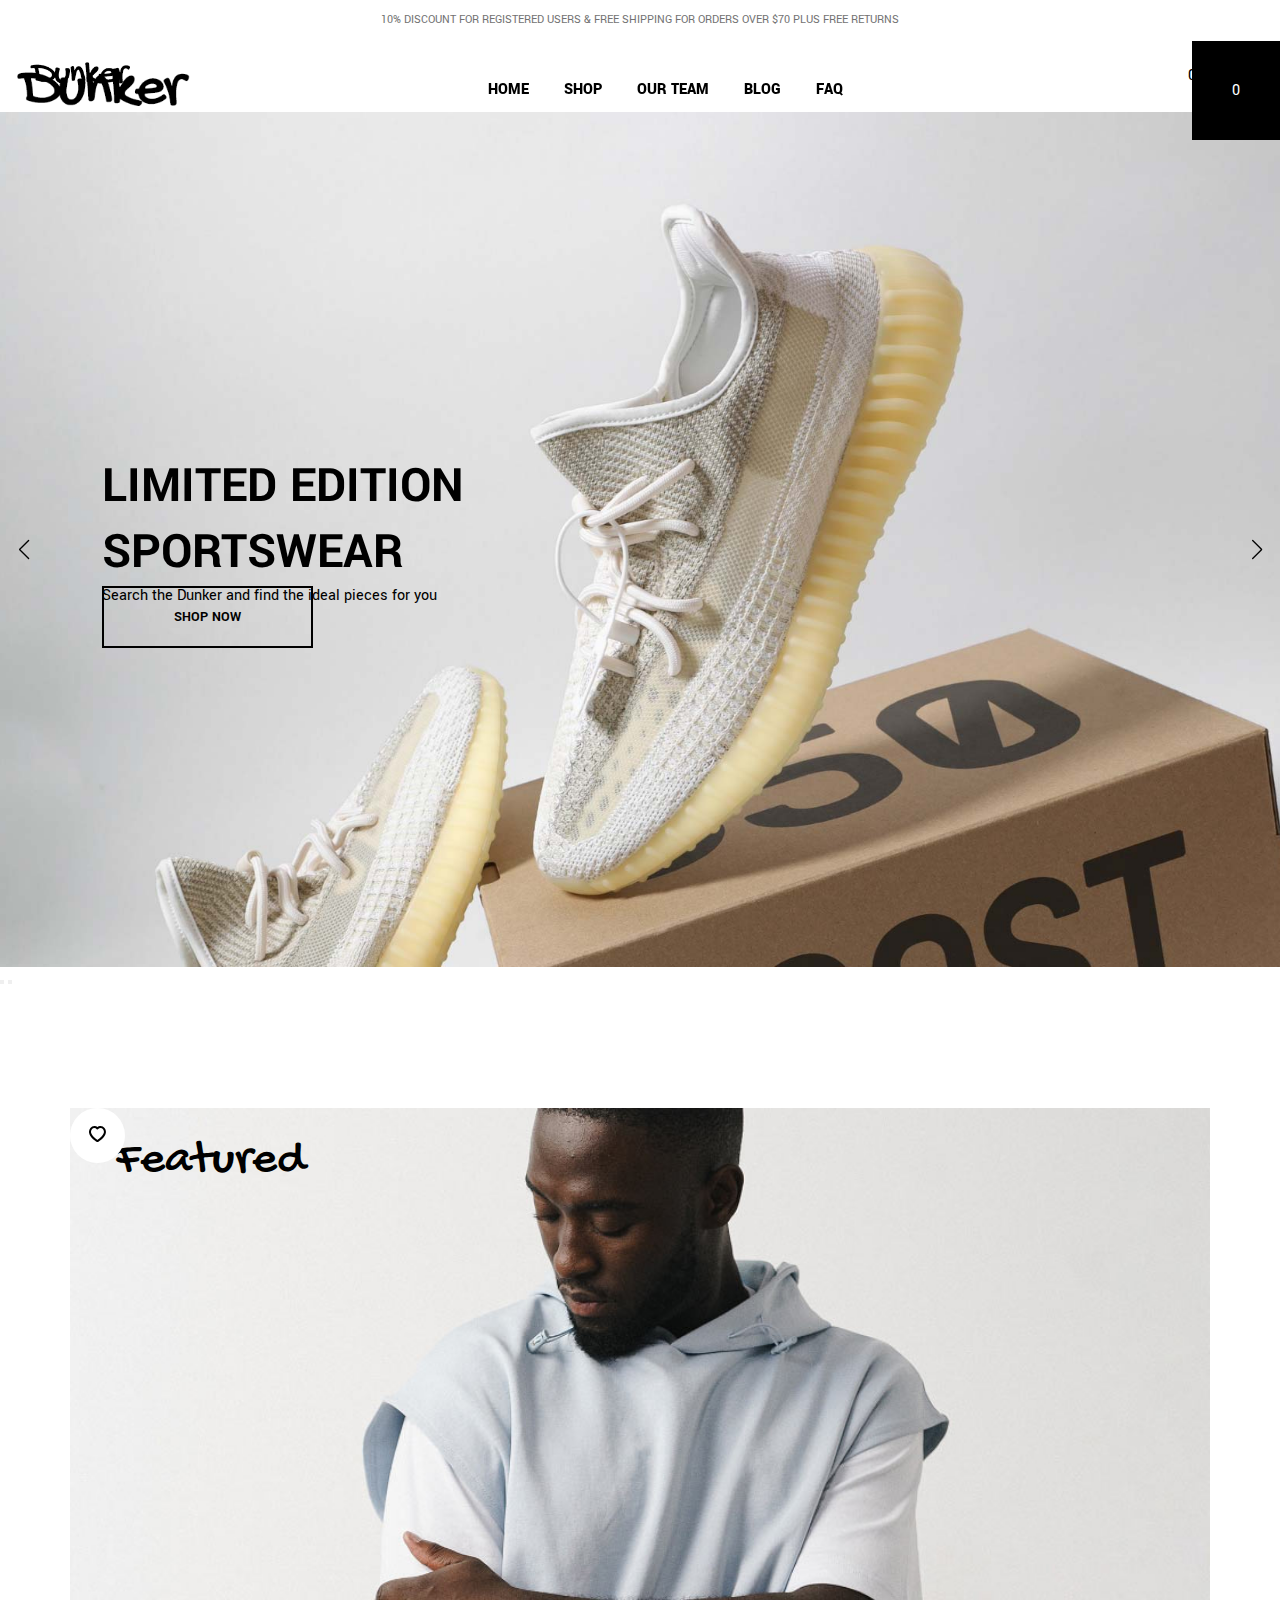
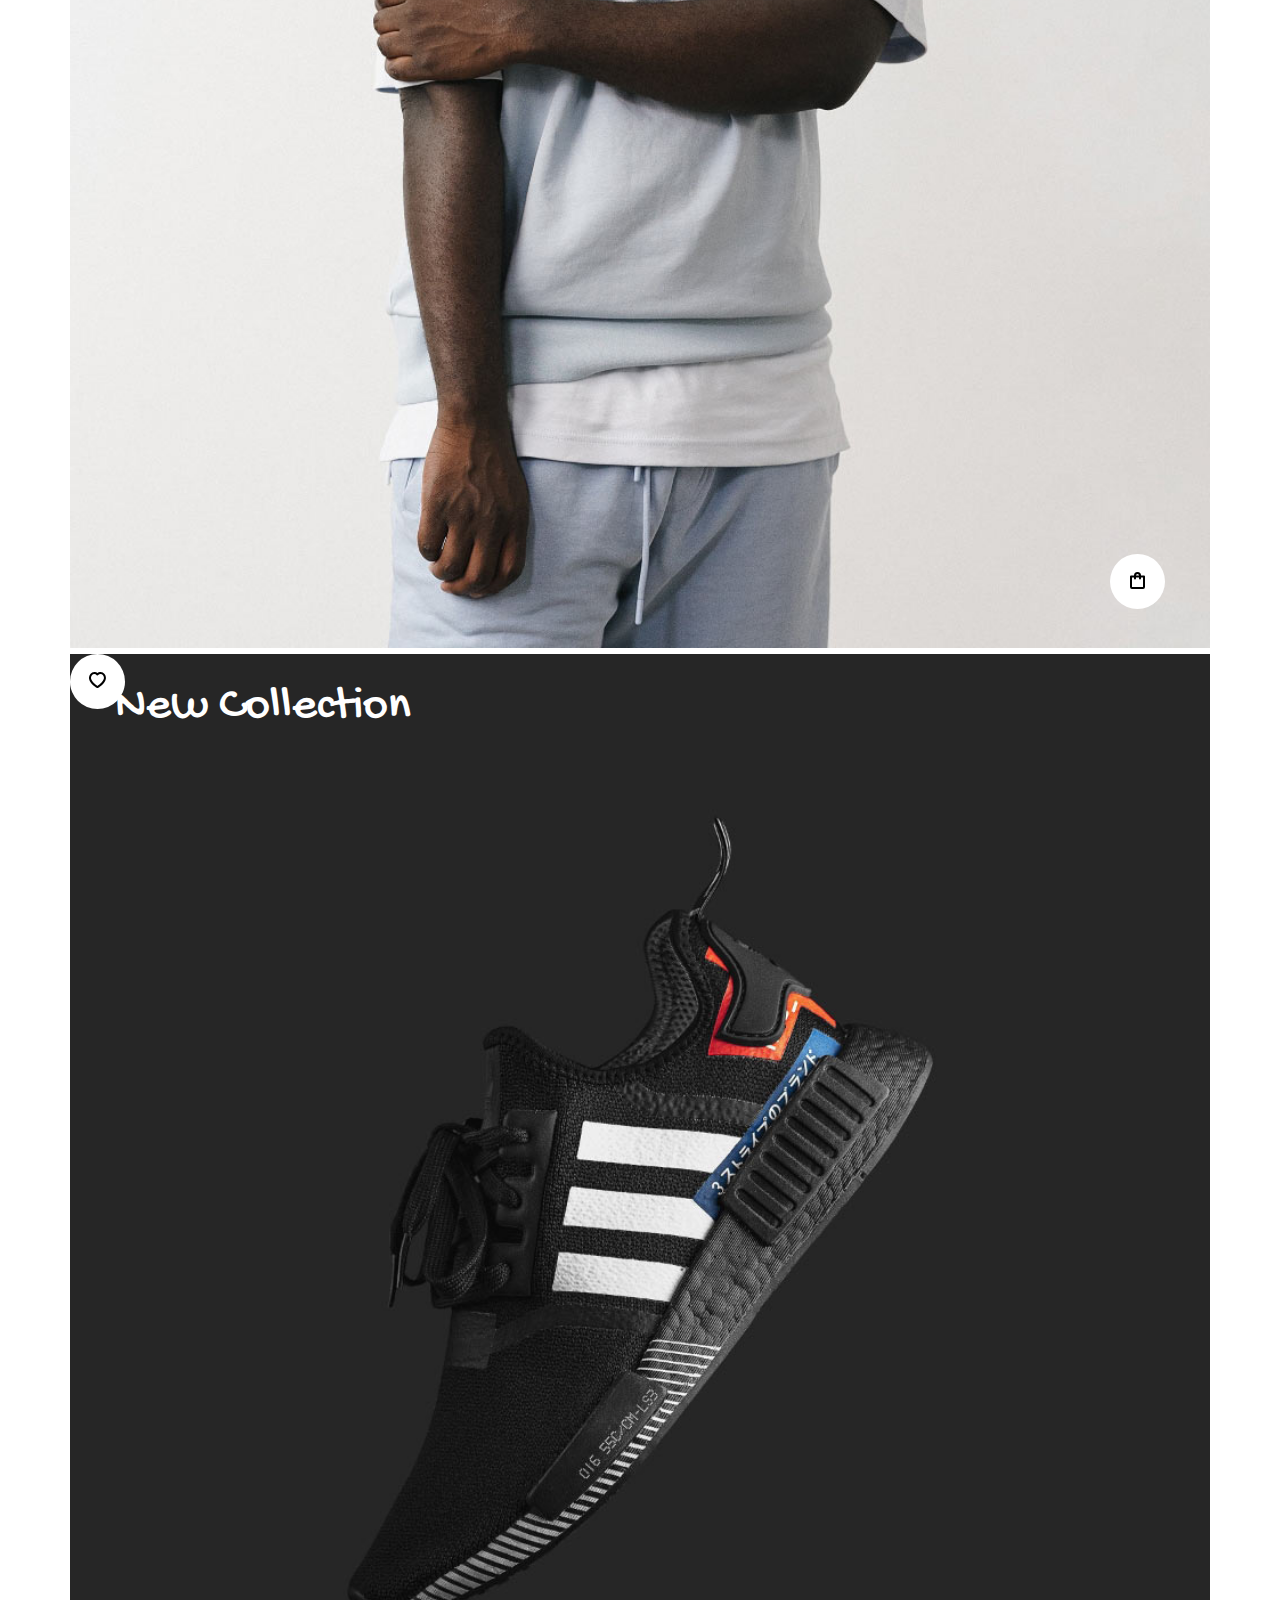
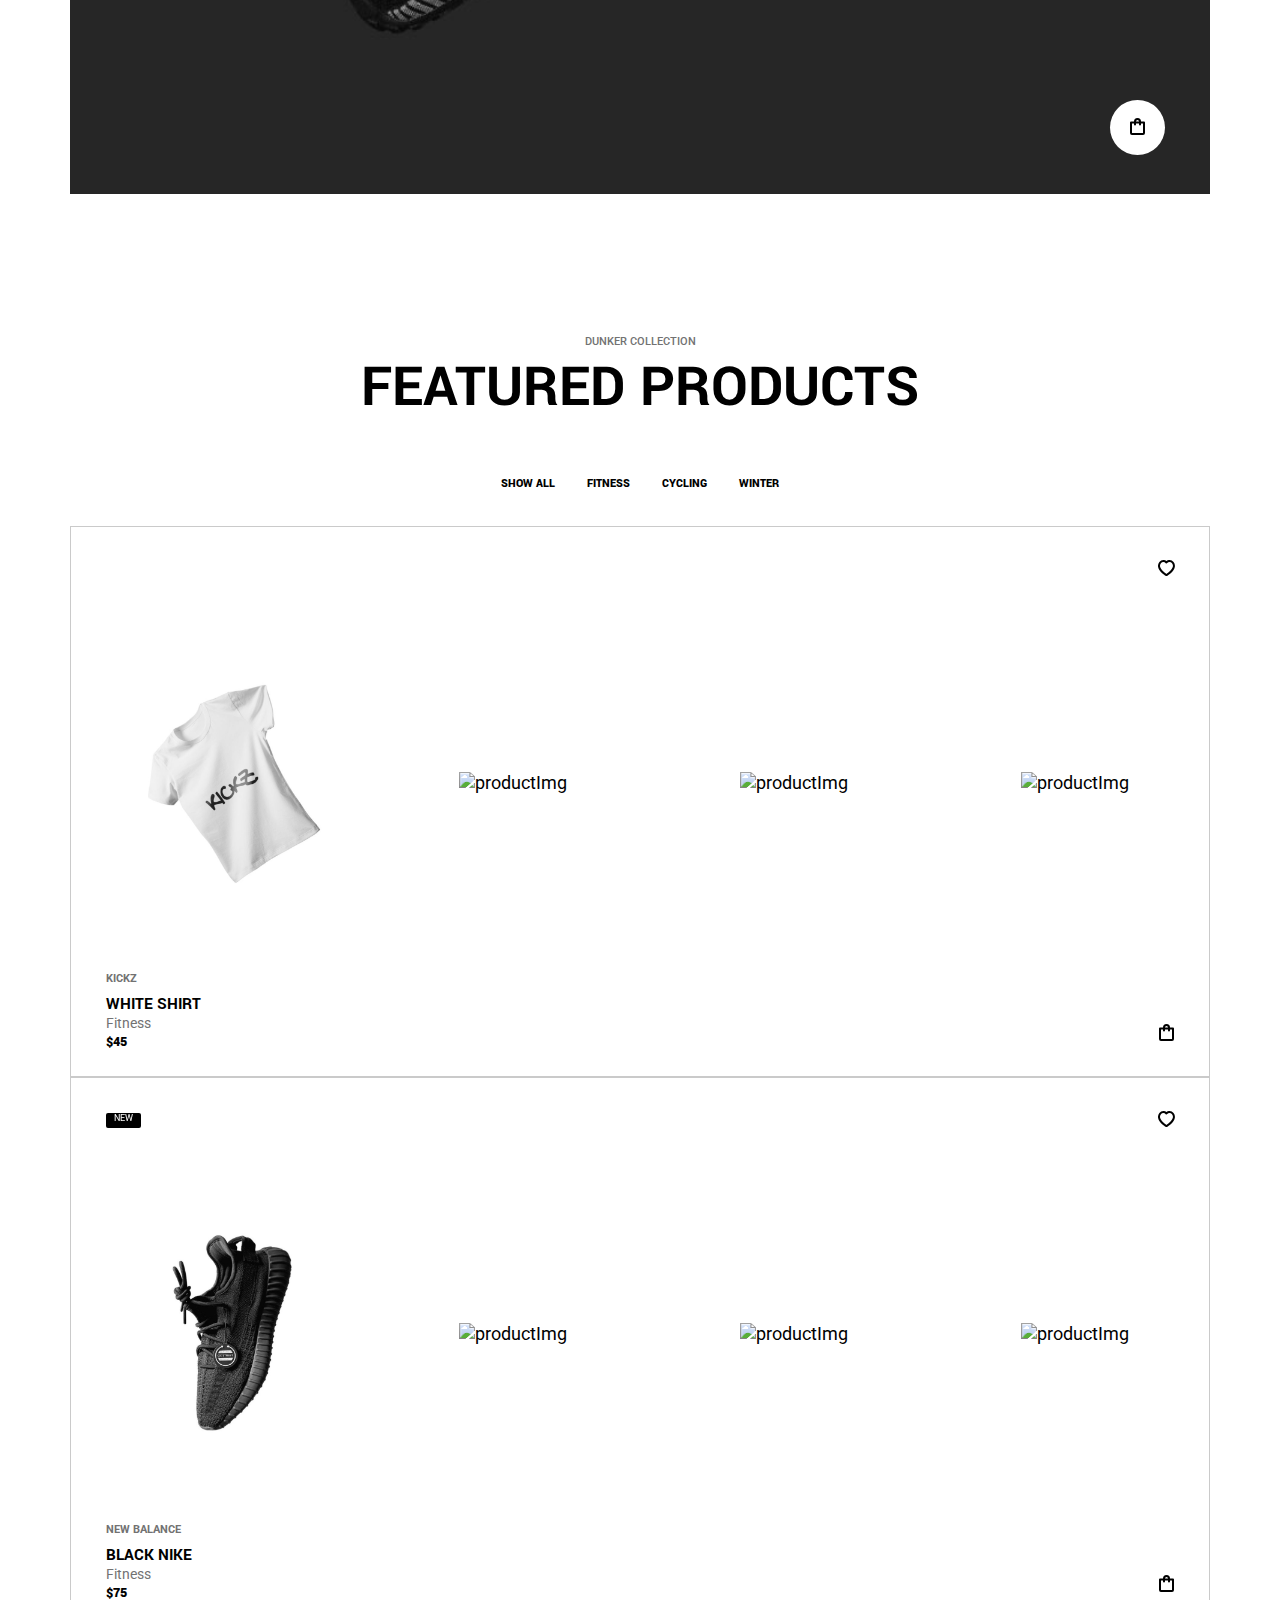
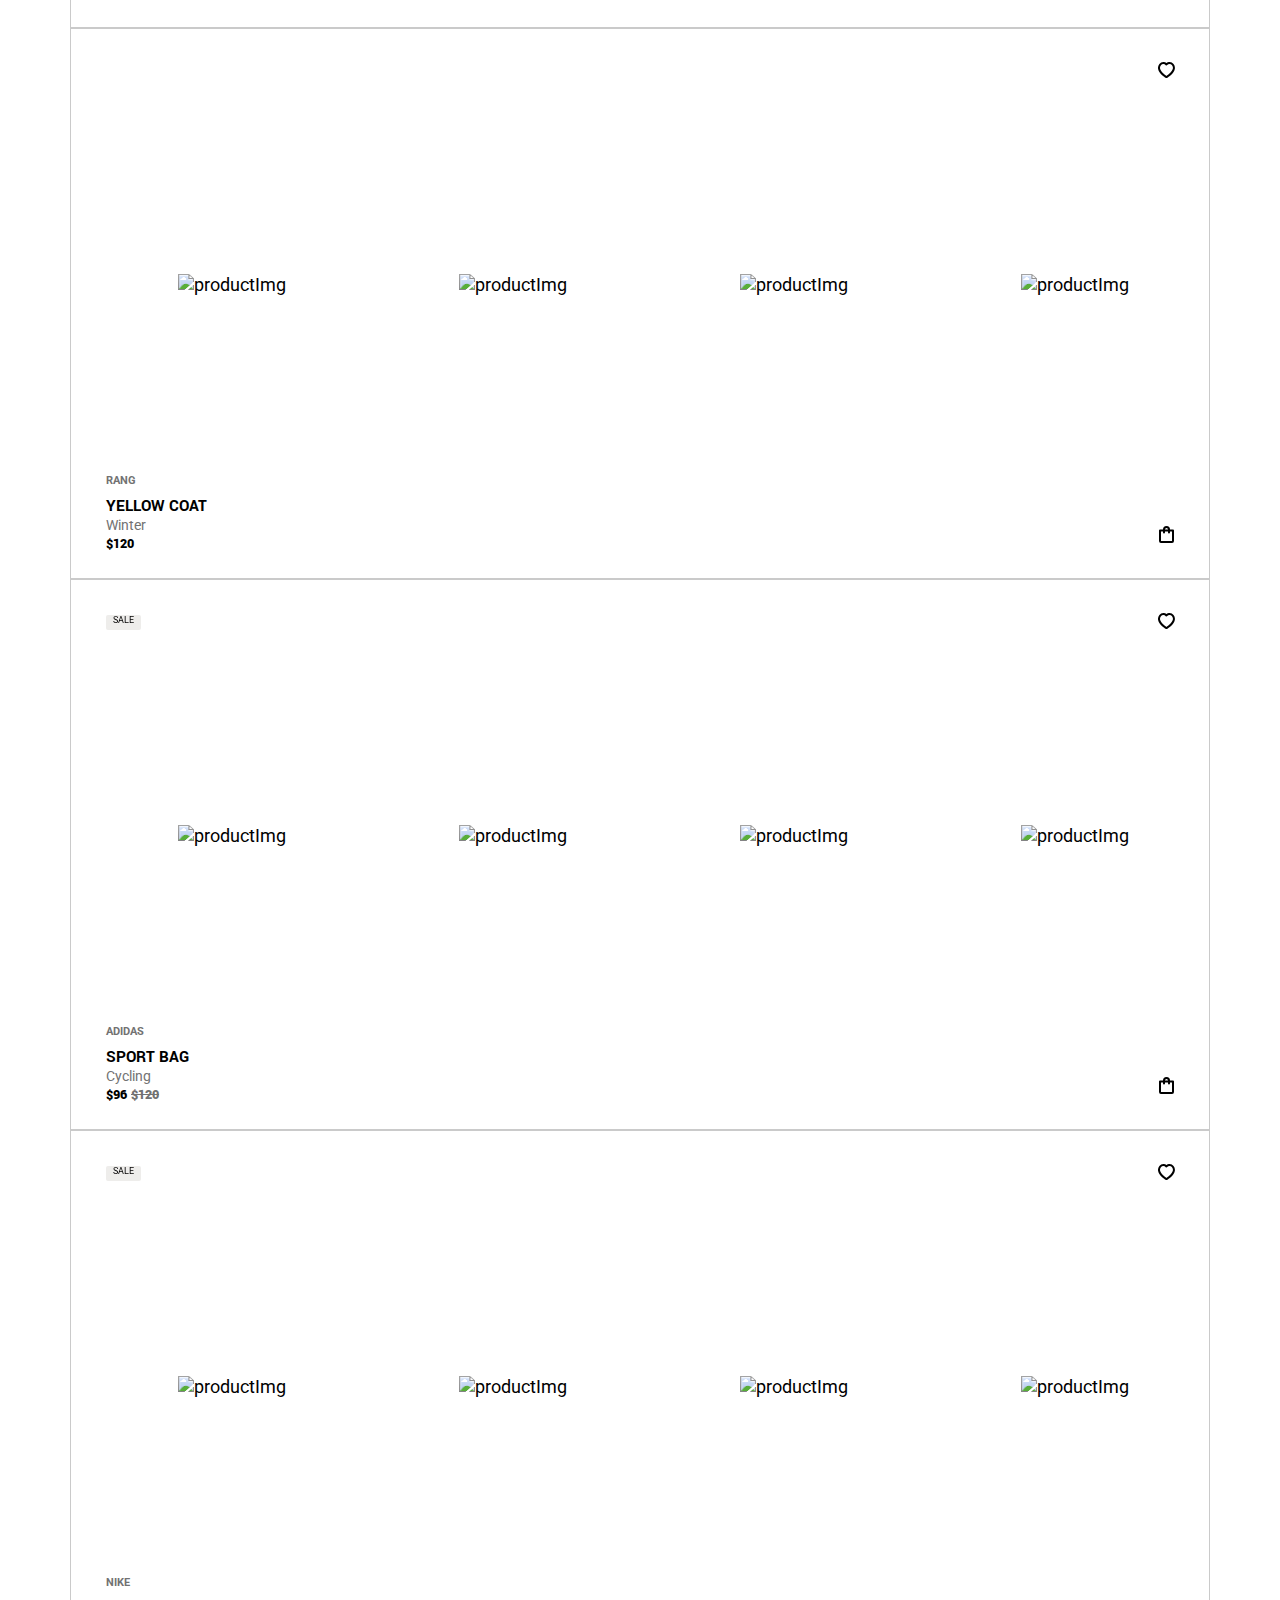
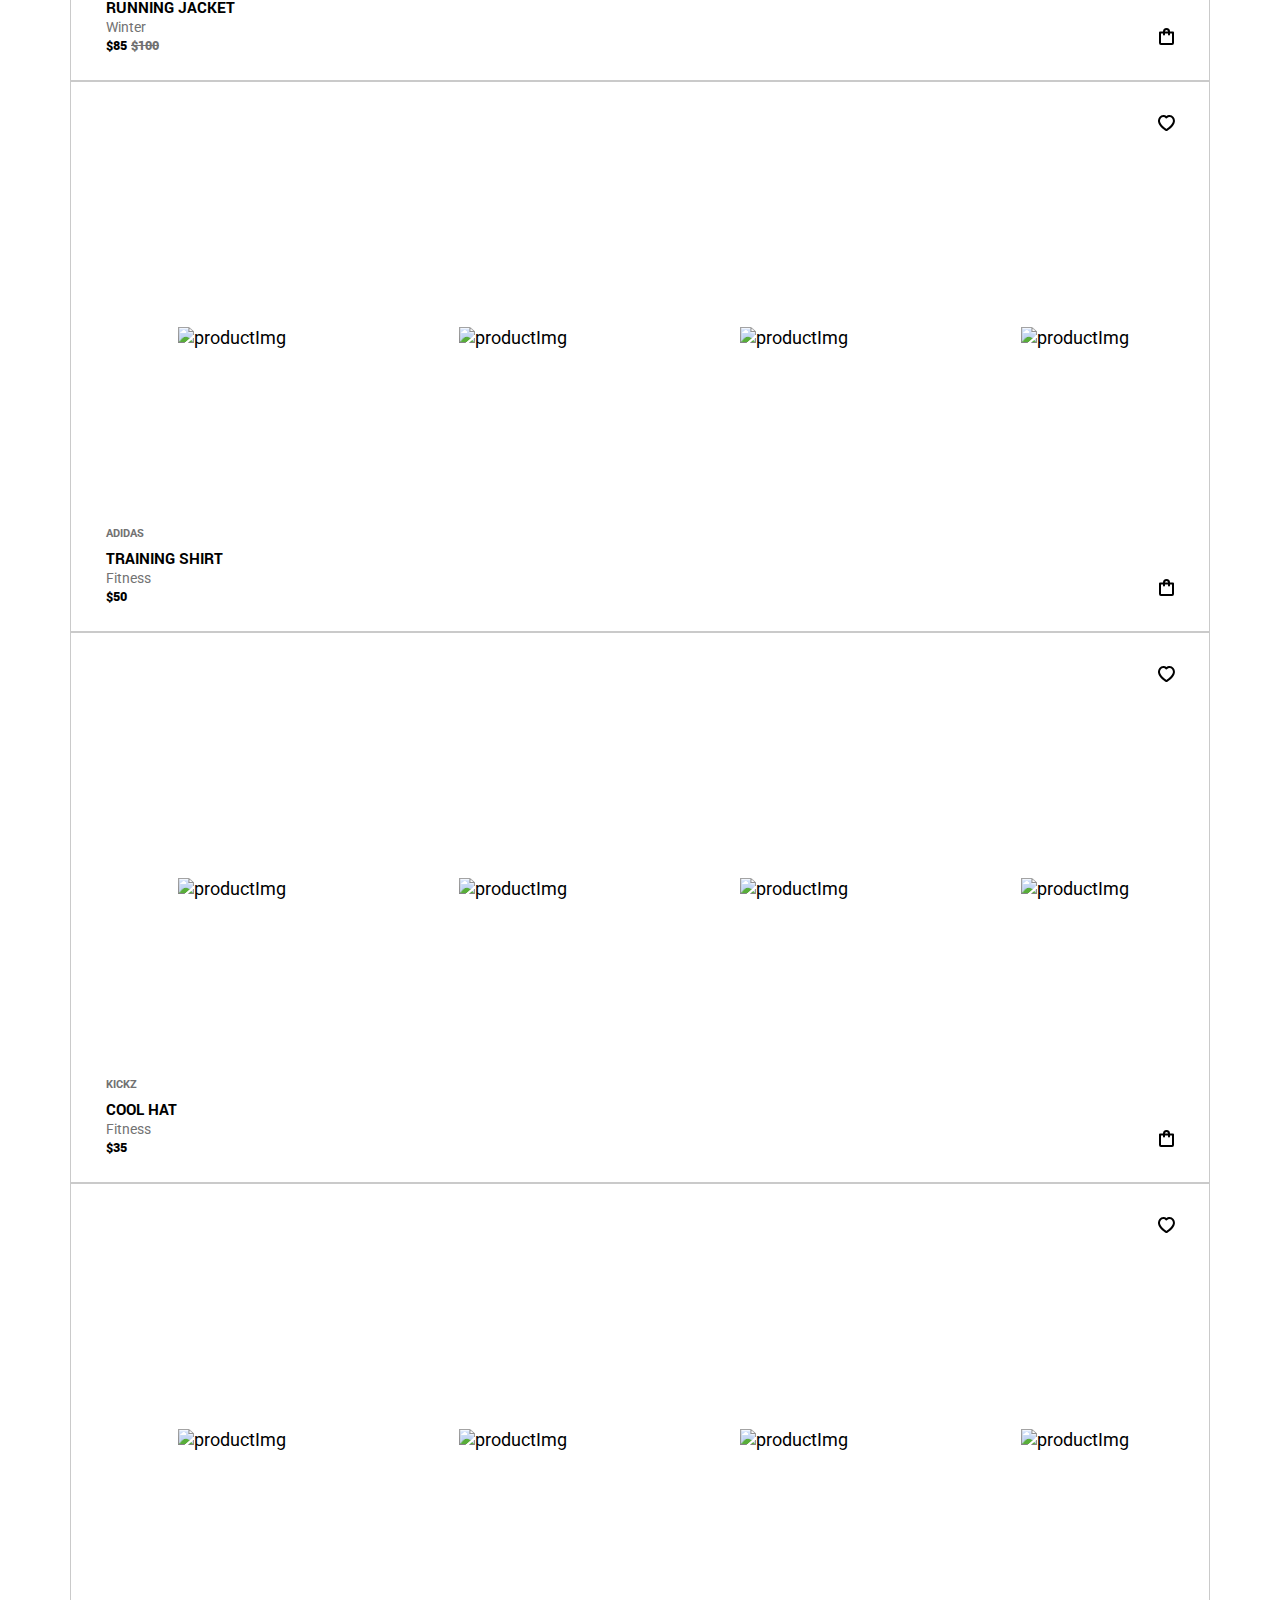
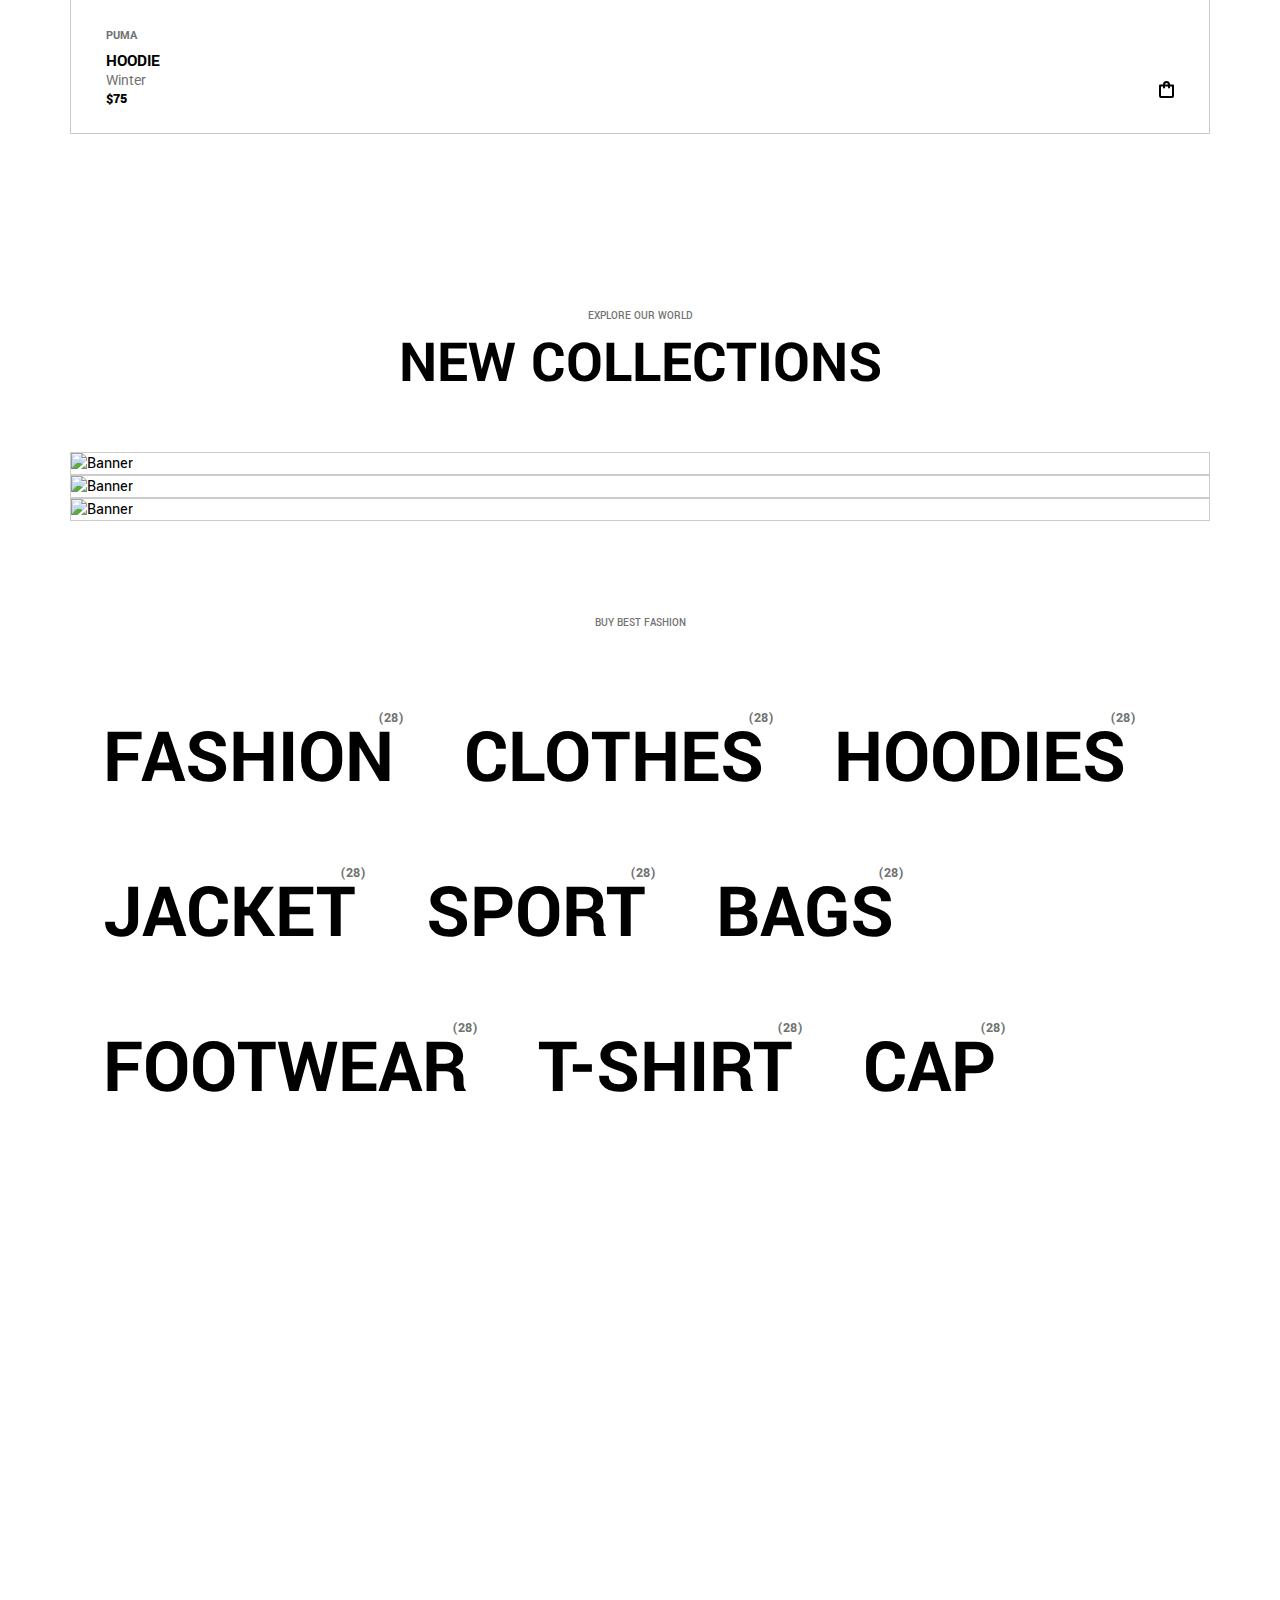
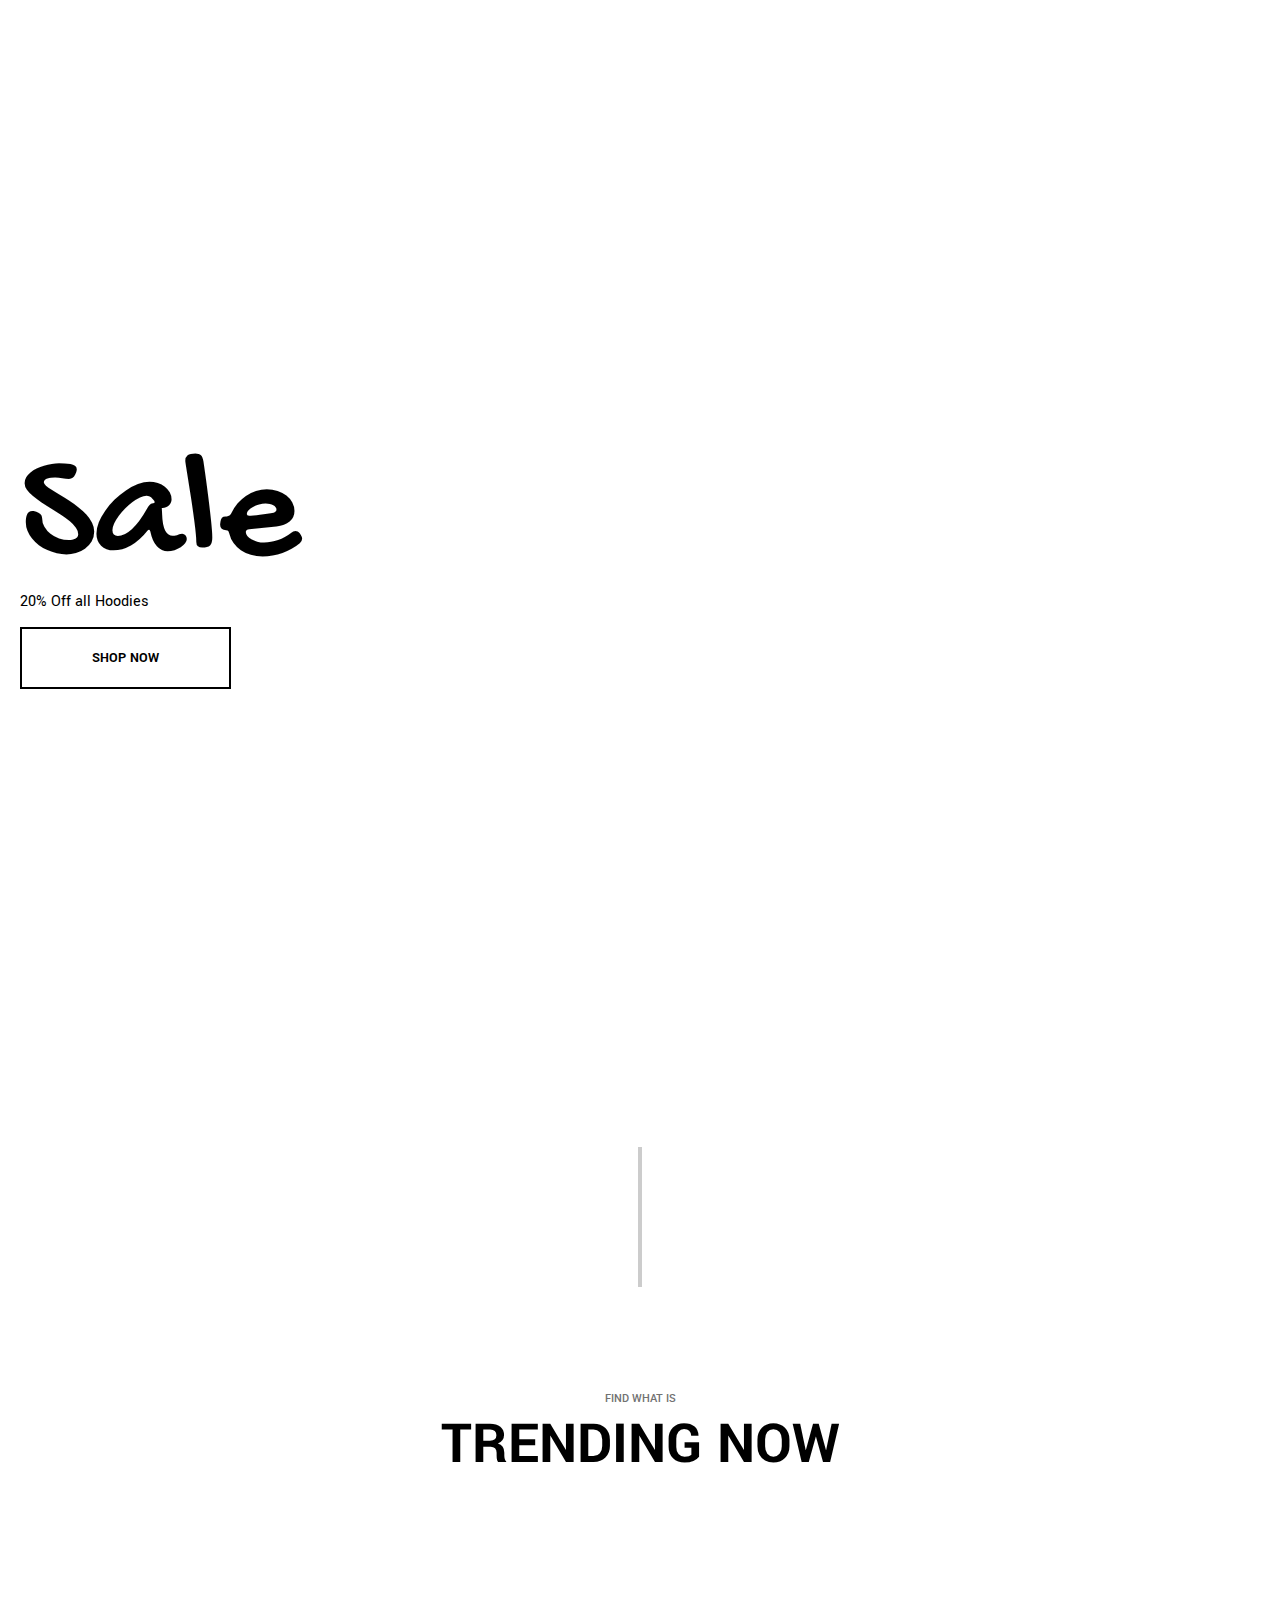
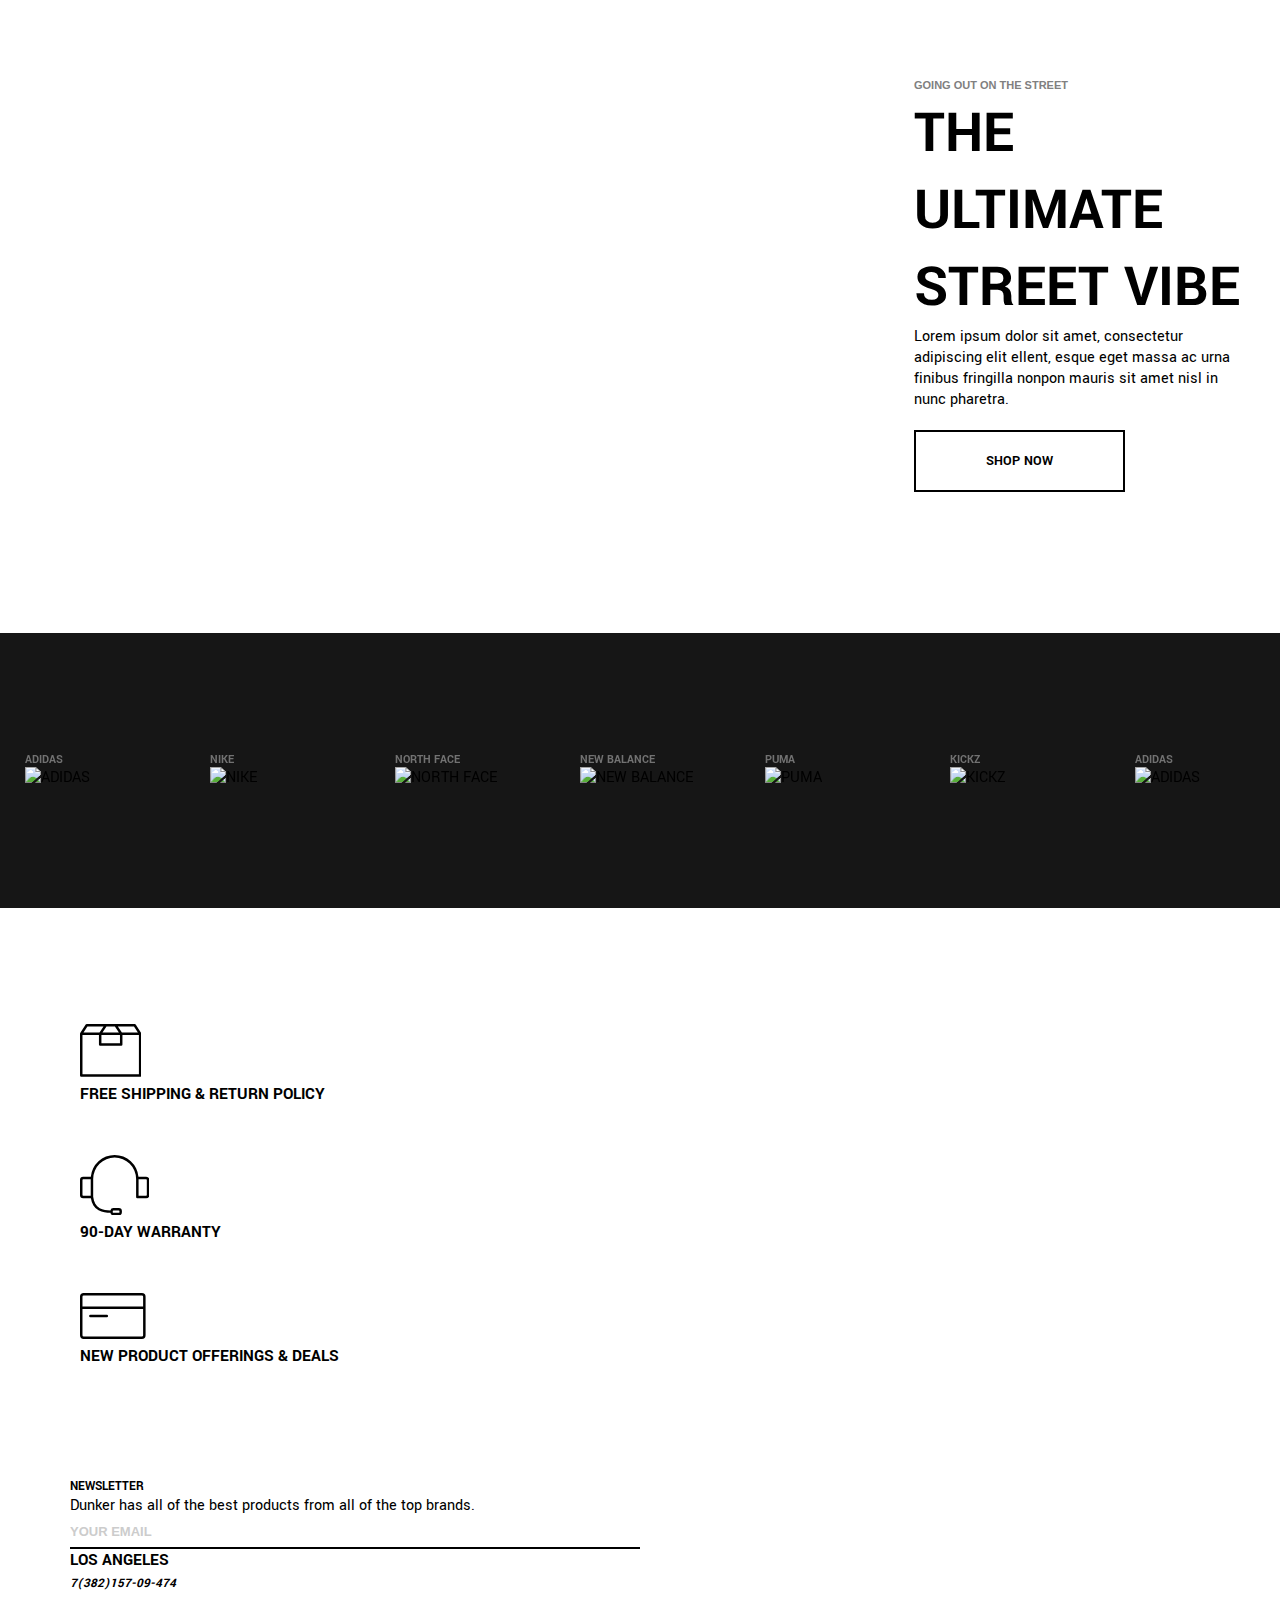
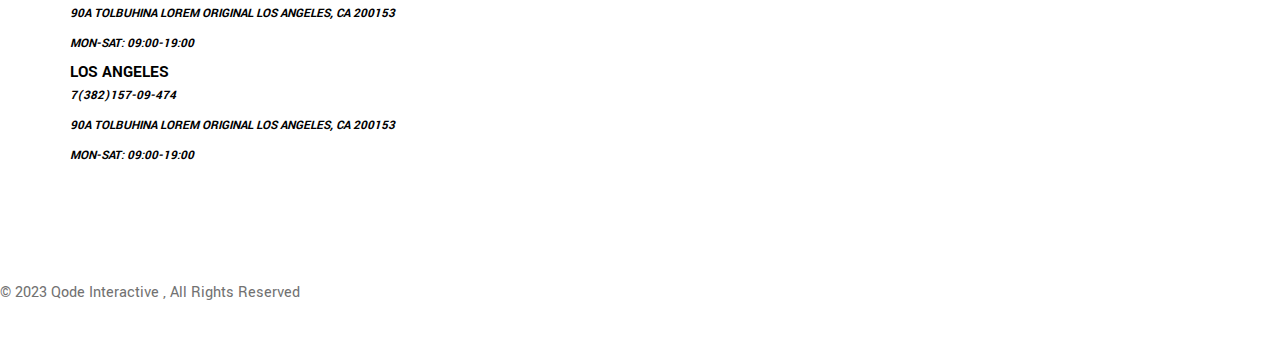
==== commit 270051db: "add" ====
--- a/index.html
+++ b/index.html
@@ -44,143 +44,6 @@
     <!-- CSS -->
     <link rel="stylesheet" href="./assets/css/main.css" />
     <style>
-      .overlay {
-        height: 100%;
-        width: 100%;
-        position: fixed;
-        top: 0;
-        left: 0;
-        background-color: rgba(187, 187, 187, 0.9);  
-        overflow-x: hidden;  
-        overflow-y: hidden; 
-        transition: 0.5s;  
-        display: none;  
-        z-index: 9999;  
-      }
- 
-      .overlay-content {
-        position: relative;
-        top: 25%;
-        width: 80%;
-        text-align: center;
-        margin-top: 30px;
-        margin: auto;
-      }
-
-      .overlay input[type="text"] {
-        padding: 15px;
-        font-size: 17px;
-        border: none;
-        width: 80%;
-        background: white;
-      }
-
-      .overlay button[type="button"] {
-        padding: 15px;
-        font-size: 17px;
-        border: none;
-        background: #000000;
-        color: rgb(255, 255, 255);
-        cursor: pointer;
-      }
-
-      .overlay button[type="button"]:hover {
-        background: #2d2d2d;
-      }
- 
-      .closebtn {
-        position: absolute;
-        top: 20px;
-        right: 45px;
-        font-size: 60px;
-        cursor: pointer;
-        color: rgb(0, 0, 0);
-      }
-      .closebtn:hover {
-        color:  #2d2d2d;;
-      }
-      body.no-scroll {
-        overflow: hidden;
-      }
- 
-@media screen and (max-width: 768px) {
-  .overlay-content {
-    top: 15%; /* Adjust vertical position */
-    width: 90%; /* Increase width for smaller screens */
-  }
-
-  .closebtn {
-    font-size: 30px; /* Further reduce close button size */
-  }
-
-  .overlay input[type="text"], 
-  .overlay button[type="button"] {
-    padding: 12px; /* Reduce padding */
-    font-size: 16px; /* Adjust font size */
-  }
-}
-
-@media screen and (max-width: 480px) {
-  .overlay-content {
-    top: 10%; /* Further adjust vertical position */
-  }
-
-  .overlay input[type="text"], 
-  .overlay button[type="button"] {
-    padding: 10px; /* Reduce padding */
-    font-size: 14px; /* Further adjust font size */
-  }}
-  .account-container {
-  position: relative;
-  display: inline-block;
-}
-
-.account-dropdown {
-  display: none;
-  position: absolute;
-  top: 100%;
-  left: 50%;
-  transform: translateX(-50%);
-  width: 200px;
-  background-color: white;
-  border: 1px solid #ddd;
-  box-shadow: 0 8px 16px rgba(0, 0, 0, 0.2);
-  padding: 10px;
-  z-index: 1000;
-}
-
-.account-container:hover .account-dropdown {
-  display: block;
-}
-
-.account-dropdown p {
-  margin: 0;
-  padding: 5px 0;
-}
-
-.account-dropdown .name {
-  font-weight: bold;
-}
-
-.account-dropdown .position {
-  font-size: 0.9em;
-  color: gray;
-}
-
-.account-dropdown .btn {
-  margin-top: 10px;
-  padding: 5px 10px;
-  background-color: #000000;
-  color: white;
-  border: none;
-  cursor: pointer;
-  width: 100%;
-}
-
-.account-dropdown .btn:hover {
-  background-color: #3c3d3d;
-}
-
     </style>
   </head>
 
@@ -202,7 +65,7 @@
           <div class="leftside-nav">
             <div class="logo">
               <img
-                src=" https://dunker.qodeinteractive.com/wp-content/uploads/2023/02/Dunker-logo-dark.png"
+                src="./assets/img/logo.png"
                 alt="Dark Dunker"
               />
             </div>
@@ -355,7 +218,7 @@
               <a href="./index.html">
                 <div class="dark-logo">
                   <img
-                    src="https://dunker.qodeinteractive.com/wp-content/uploads/2023/01/Mobile-logo.png"
+                    src="./assets/img/Mobile-logo.png"
                     alt="DunkerDark"
                   />
                 </div>
@@ -467,7 +330,7 @@
             <div class="basket-product">
               <a class="basket-img" href="#">
                 <img
-                  src="https://dunker.qodeinteractive.com/wp-content/uploads/2022/12/shop-list-filter-1-600x750.jpg"
+                  src="./assets/img/shop-list-filter-1-600x750.jpg"
                   alt="Product"
                 />
               </a>
@@ -479,87 +342,7 @@
               <a href="#" class="remove-basket">
                 <i class="fa-solid fa-x"></i>
               </a>
-            </div>
-            <div class="basket-product">
-              <a class="basket-img" href="#">
-                <img
-                  src="https://dunker.qodeinteractive.com/wp-content/uploads/2022/12/shop-list-filter-1-600x750.jpg"
-                  alt="Product"
-                />
-              </a>
-              <div class="basket-product-content">
-                <a href="#" class="product-category">Fitness</a>
-                <a href="#" class="product-item">WHITE SHIRT</a>
-                <span class="product-cost">$45</span>
-              </div>
-              <a href="#" class="remove-basket">
-                <i class="fa-solid fa-x"></i>
-              </a>
-            </div>
-            <div class="basket-product">
-              <a class="basket-img" href="#">
-                <img
-                  src="https://dunker.qodeinteractive.com/wp-content/uploads/2022/12/shop-list-filter-1-600x750.jpg"
-                  alt="Product"
-                />
-              </a>
-              <div class="basket-product-content">
-                <a href="#" class="product-category">Fitness</a>
-                <a href="#" class="product-item">WHITE SHIRT</a>
-                <span class="product-cost">$45</span>
-              </div>
-              <a href="#" class="remove-basket">
-                <i class="fa-solid fa-x"></i>
-              </a>
-            </div>
-            <div class="basket-product">
-              <a class="basket-img" href="#">
-                <img
-                  src="https://dunker.qodeinteractive.com/wp-content/uploads/2022/12/shop-list-filter-1-600x750.jpg"
-                  alt="Product"
-                />
-              </a>
-              <div class="basket-product-content">
-                <a href="#" class="product-category">Fitness</a>
-                <a href="#" class="product-item">WHITE SHIRT</a>
-                <span class="product-cost">$45</span>
-              </div>
-              <a href="#" class="remove-basket">
-                <i class="fa-solid fa-x"></i>
-              </a>
-            </div>
-            <div class="basket-product">
-              <a class="basket-img" href="#">
-                <img
-                  src="https://dunker.qodeinteractive.com/wp-content/uploads/2022/12/shop-list-filter-1-600x750.jpg"
-                  alt="Product"
-                />
-              </a>
-              <div class="basket-product-content">
-                <a href="#" class="product-category">Fitness</a>
-                <a href="#" class="product-item">WHITE SHIRT</a>
-                <span class="product-cost">$45</span>
-              </div>
-              <a href="#" class="remove-basket">
-                <i class="fa-solid fa-x"></i>
-              </a>
-            </div>
-            <div class="basket-product">
-              <a class="basket-img" href="#">
-                <img
-                  src="https://dunker.qodeinteractive.com/wp-content/uploads/2022/12/shop-list-filter-1-600x750.jpg"
-                  alt="Product"
-                />
-              </a>
-              <div class="basket-product-content">
-                <a href="#" class="product-category">Fitness</a>
-                <a href="#" class="product-item">WHITE SHIRT</a>
-                <span class="product-cost">$45</span>
-              </div>
-              <a href="#" class="remove-basket">
-                <i class="fa-solid fa-x"></i>
-              </a>
-            </div>
+            </div> 
           </div>
           <div class="basket-total">
             <span>Subtotal:</span>
@@ -584,7 +367,7 @@
             </div>
             <div class="overlay"></div>
             <img
-              src="https://dunker.qodeinteractive.com/wp-content/uploads/2023/01/h1-rev-img-1.jpg"
+              src="./assets/img/slider1.jpg"
             />
           </div>
           <div class="swiper-slide">
@@ -597,7 +380,7 @@
             </div>
             <div class="overlay"></div>
             <img
-              src="https://dunker.qodeinteractive.com/wp-content/uploads/2023/01/h1-rev-img-2.jpg"
+              src="./assets/img/slider2.jpg"
             />
           </div>
           <div class="swiper-slide">
@@ -610,7 +393,7 @@
             </div>
             <div class="overlay"></div>
             <img
-              src="https://dunker.qodeinteractive.com/wp-content/uploads/2023/01/h1-rev-img-3.jpg"
+              src="./assets/img/slider3.jpg"
             />
           </div>
         </div>
@@ -649,7 +432,7 @@
               <a href="./product-detail.html?id=15">
                 <span id="">Featured</span>
                 <img
-                  src="https://dunker.qodeinteractive.com/wp-content/uploads/2022/12/main-home-product-1.jpg"
+                  src="./assets/img/banner1.jpg"
                   alt="product"
                 />
               </a>
@@ -692,7 +475,7 @@
               <a href="./product-detail.html?id=16">
                 <span id="featured-text">New Collection</span>
                 <img
-                  src="https://dunker.qodeinteractive.com/wp-content/uploads/2022/12/main-home-product-2.jpg"
+                  src="./assets/img/banner2.jpg"
                   alt="product"
                 />
               </a>
@@ -775,7 +558,7 @@
                       style="width: 251px; margin-right: 30px"
                     >
                       <img
-                        src="https://dunker.qodeinteractive.com/wp-content/uploads/2022/12/shop-list-filter-1-800x975.jpg"
+                        src="./assets/img/product2.jpg"
                         alt="productImg"
                       />
                     </div>
@@ -916,7 +699,7 @@
                       style="width: 251px; margin-right: 30px"
                     >
                       <img
-                        src="https://dunker.qodeinteractive.com/wp-content/uploads/2022/12/shop-list-sidebar-01-800x975.jpg"
+                        src="./assets/img/product1.jpg"
                         alt="productImg"
                       />
                     </div>
@@ -2404,30 +2187,6 @@
     </footer>
     <!-- Footer End -->
 
-    <script>
-      function openSearch() {
-        document.getElementById("searchOverlay").style.display = "block";
-        document.body.classList.add("no-scroll"); // Prevent scrolling
-      }
-
-      function closeSearch() {
-        document.getElementById("searchOverlay").style.display = "none";
-        document.body.classList.remove("no-scroll"); // Allow scrolling again
-      }
-
-      function checkEnter(event) {
-        if (event.key === "Enter") {
-          performSearch();
-        }
-      }
-
-      function performSearch() {
-        var searchQuery = document.getElementById("searchInput").value;
-        alert("Search performed for: " + searchQuery);
-        // Implement your search logic here
-        closeSearch(); // Optionally close the search after performing it
-      }
-    </script>
     <!-- SwiperJS -->
     <script src="https://cdn.jsdelivr.net/npm/swiper@11/swiper-bundle.min.js"></script>
 
--- a/assets/css/main.css
+++ b/assets/css/main.css
@@ -34,6 +34,147 @@
   background-color: #000;
   color: #fff;
 }
+
+
+
+.overlay {
+  height: 100%;
+  width: 100%;
+  position: fixed;
+  top: 0;
+  left: 0;
+  background-color: rgba(187, 187, 187, 0.9);  
+  overflow-x: hidden;  
+  overflow-y: hidden; 
+  transition: 0.5s;  
+  display: none;  
+  z-index: 9999;  
+}
+
+.overlay-content {
+  position: relative;
+  top: 25%;
+  width: 80%;
+  text-align: center;
+  margin-top: 30px;
+  margin: auto;
+}
+
+.overlay input[type="text"] {
+  padding: 15px;
+  font-size: 17px;
+  border: none;
+  width: 80%;
+  background: white;
+}
+
+.overlay button[type="button"] {
+  padding: 15px;
+  font-size: 17px;
+  border: none;
+  background: #000000;
+  color: rgb(255, 255, 255);
+  cursor: pointer;
+}
+
+.overlay button[type="button"]:hover {
+  background: #2d2d2d;
+}
+
+.closebtn {
+  position: absolute;
+  top: 20px;
+  right: 45px;
+  font-size: 60px;
+  cursor: pointer;
+  color: rgb(0, 0, 0);
+}
+.closebtn:hover {
+  color:  #2d2d2d;;
+}
+body.no-scroll {
+  overflow: hidden;
+}
+
+@media screen and (max-width: 768px) {
+.overlay-content {
+top: 15%; /* Adjust vertical position */
+width: 90%; /* Increase width for smaller screens */
+}
+
+.closebtn {
+font-size: 30px; /* Further reduce close button size */
+}
+
+.overlay input[type="text"], 
+.overlay button[type="button"] {
+padding: 12px; /* Reduce padding */
+font-size: 16px; /* Adjust font size */
+}
+}
+
+@media screen and (max-width: 480px) {
+.overlay-content {
+top: 10%; /* Further adjust vertical position */
+}
+
+.overlay input[type="text"], 
+.overlay button[type="button"] {
+padding: 10px; /* Reduce padding */
+font-size: 14px; /* Further adjust font size */
+}}
+.account-container {
+position: relative;
+display: inline-block;
+}
+
+.account-dropdown {
+display: none;
+position: absolute;
+top: 100%;
+left: 50%;
+transform: translateX(-50%);
+width: 200px;
+background-color: white;
+border: 1px solid #ddd;
+box-shadow: 0 8px 16px rgba(0, 0, 0, 0.2);
+padding: 10px;
+z-index: 1000;
+}
+
+.account-container:hover .account-dropdown {
+display: block;
+}
+
+.account-dropdown p {
+margin: 0;
+padding: 5px 0;
+}
+
+.account-dropdown .name {
+font-weight: bold;
+}
+
+.account-dropdown .position {
+font-size: 0.9em;
+color: gray;
+}
+
+.account-dropdown .btn {
+margin-top: 10px;
+padding: 5px 10px;
+background-color: #000000;
+color: white;
+border: none;
+cursor: pointer;
+width: 100%;
+}
+
+.account-dropdown .btn:hover {
+background-color: #3c3d3d;
+}
+
+
 
 #featured .featured-container .row .product-card span {
   font-size: 48px;
